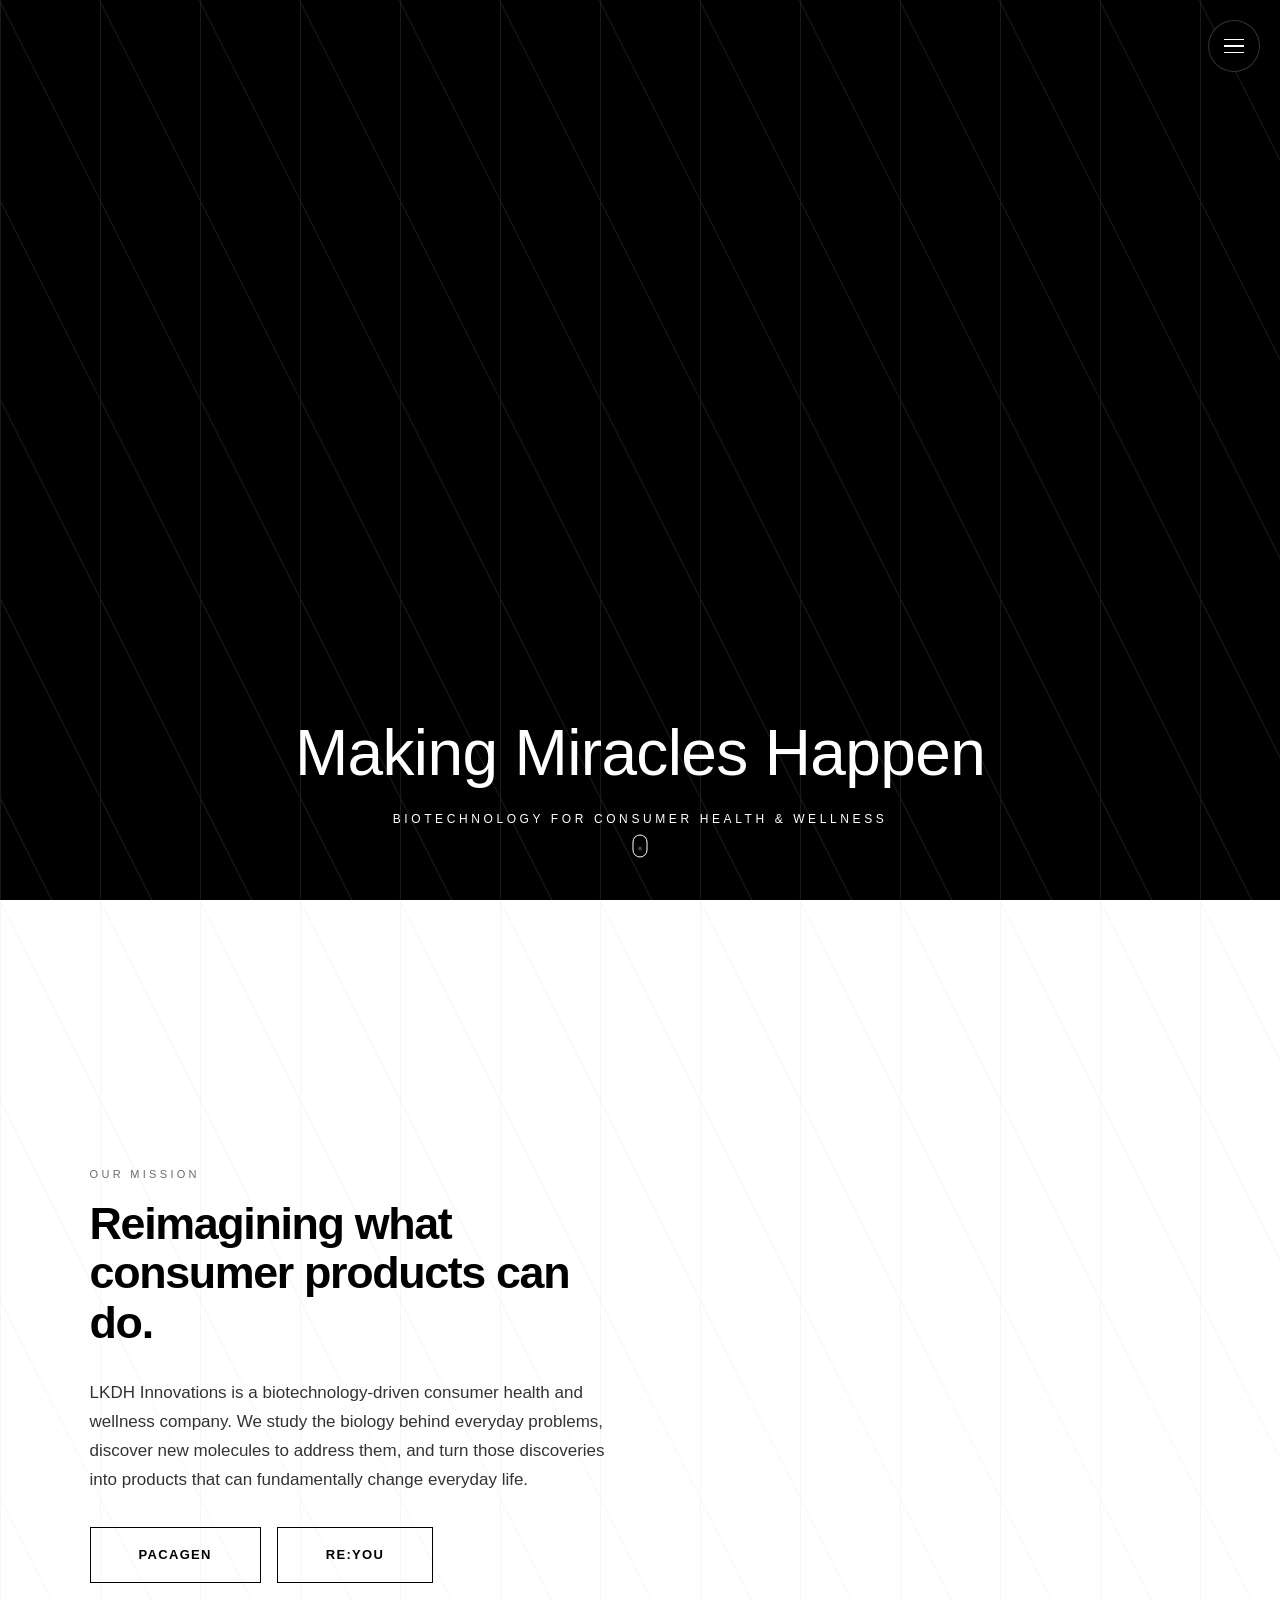
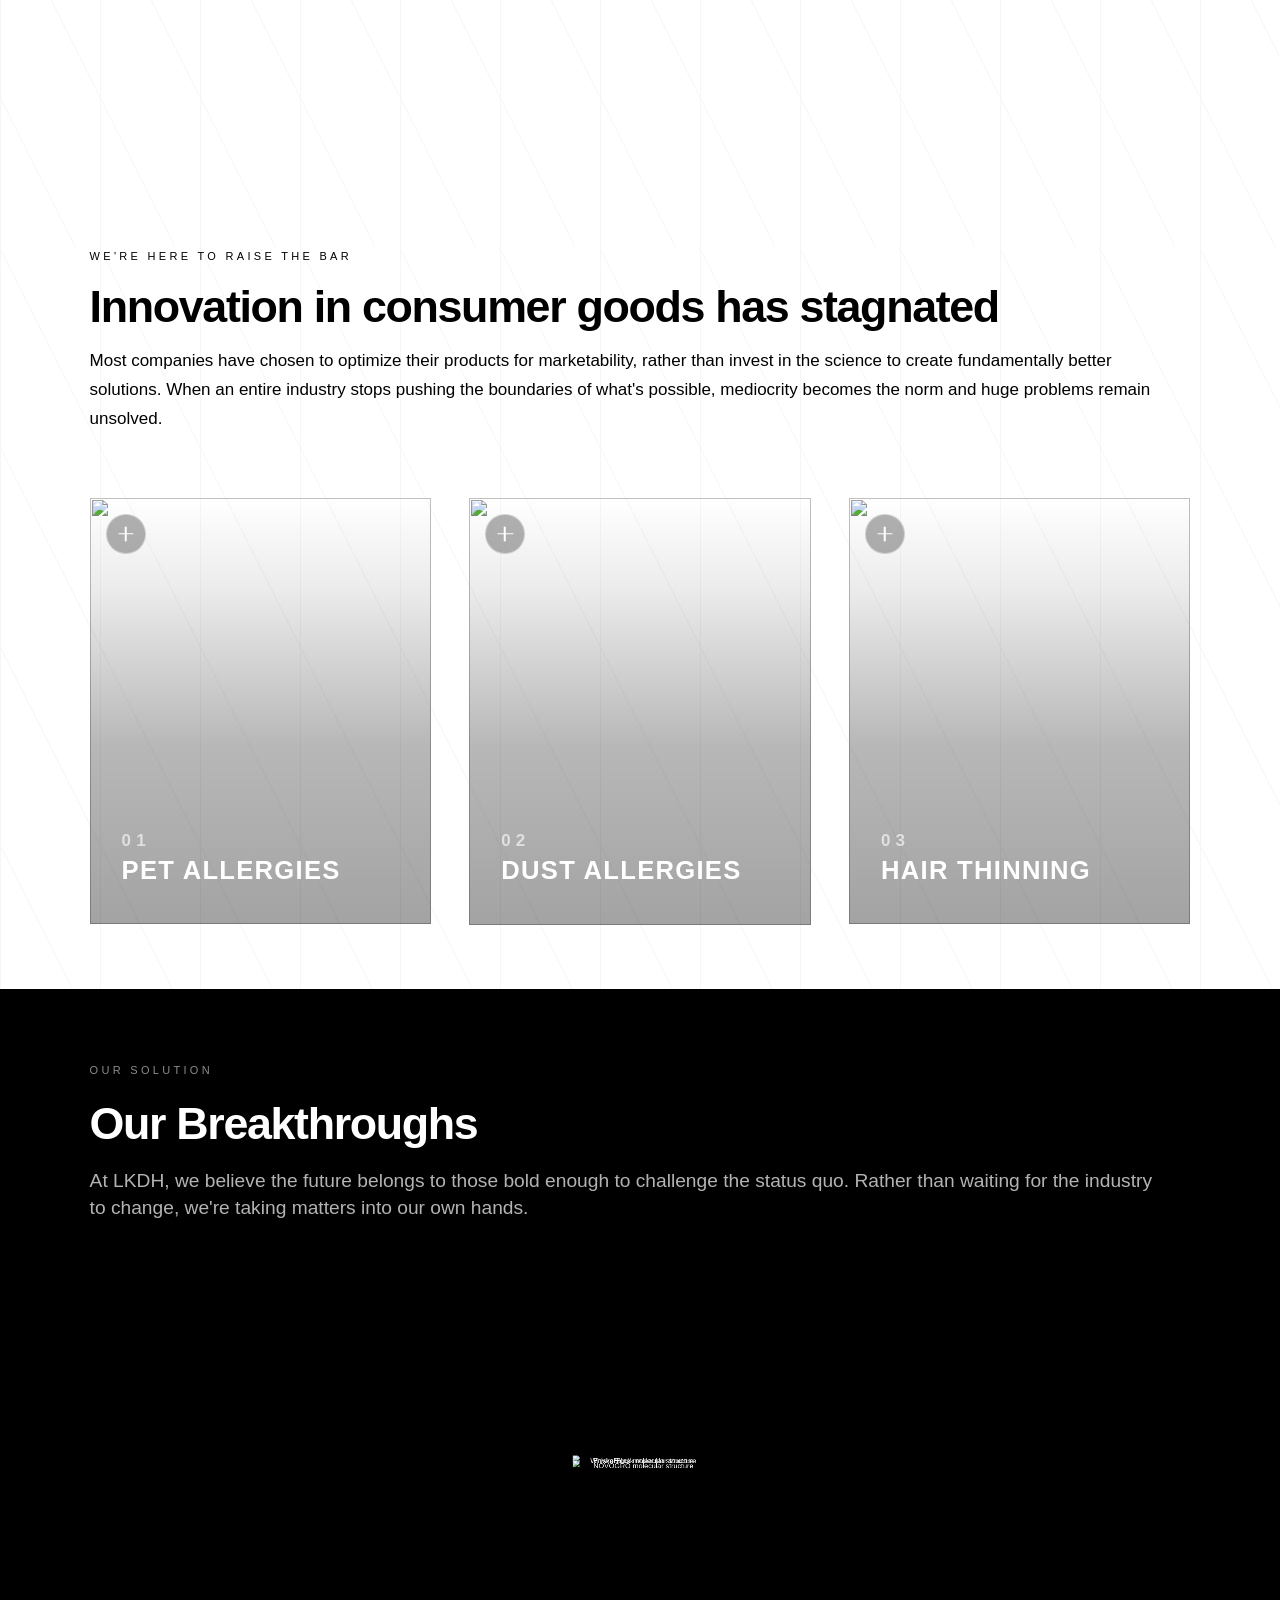
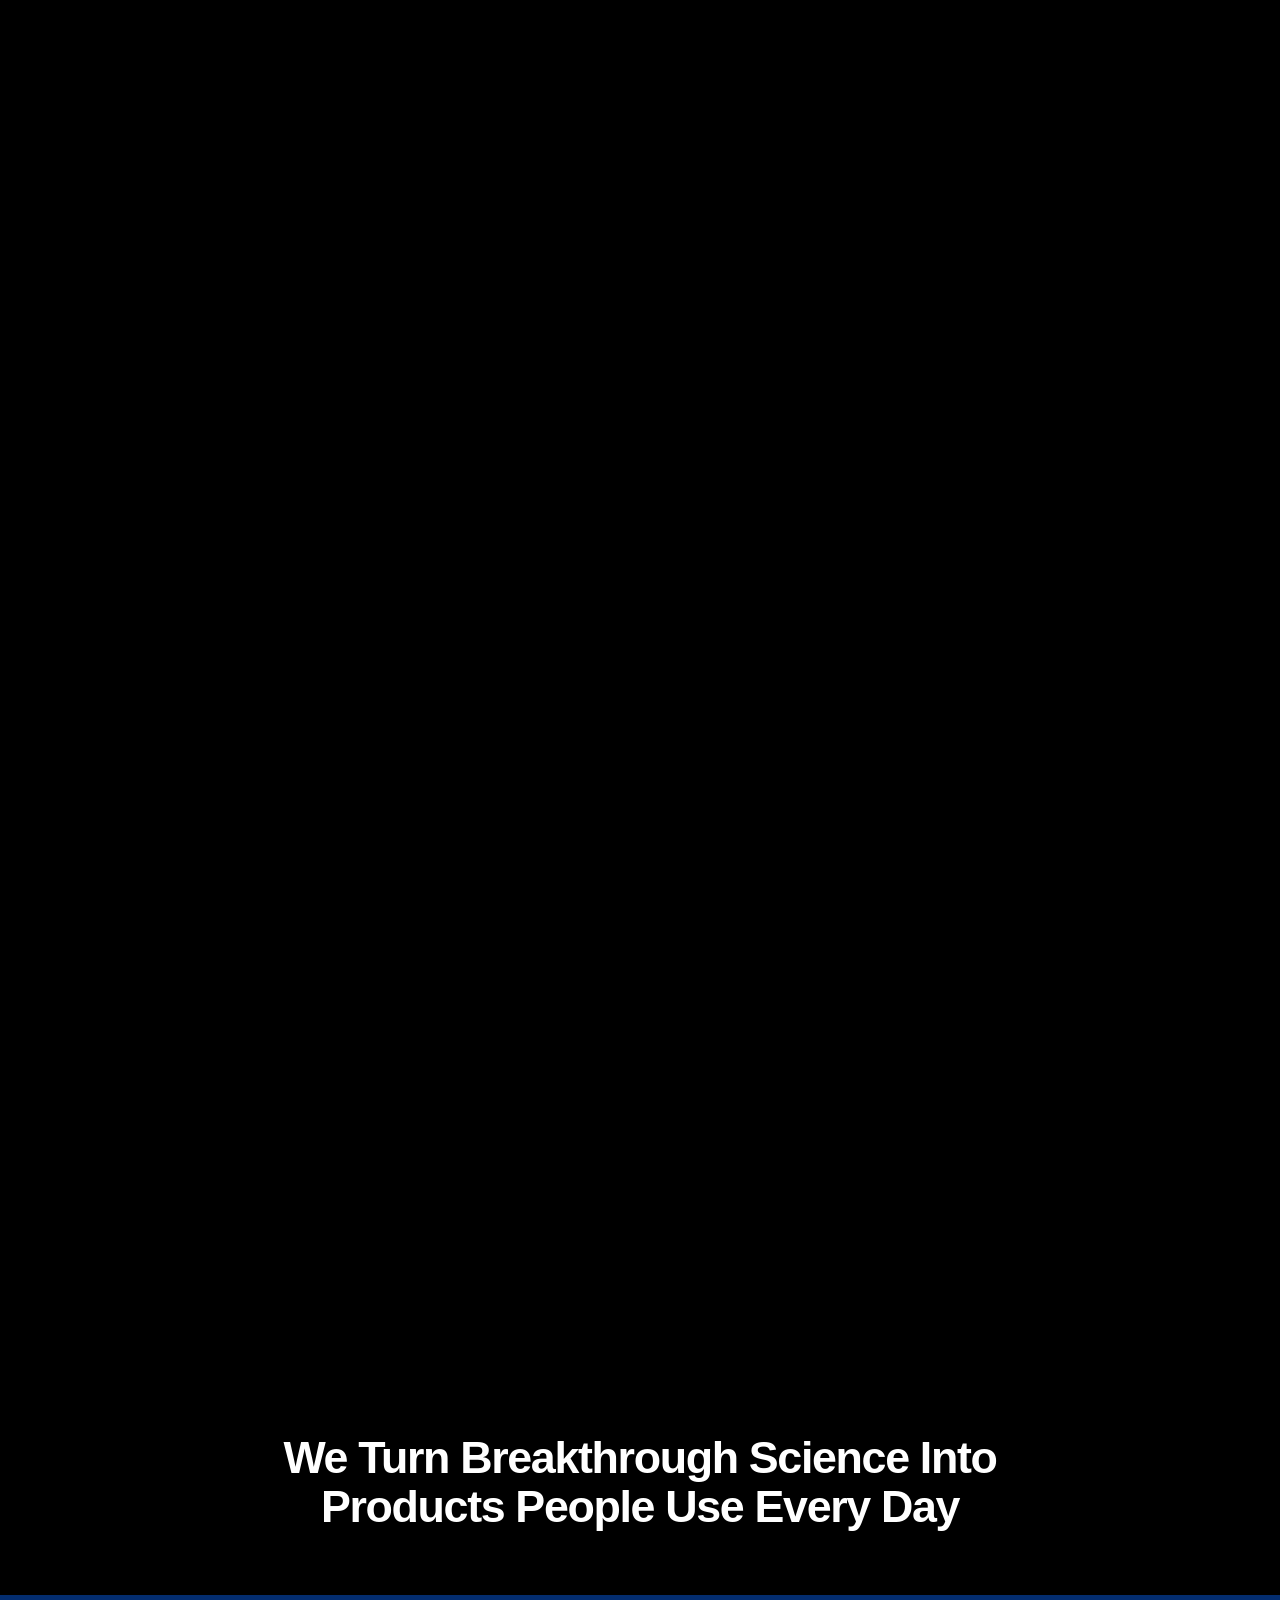
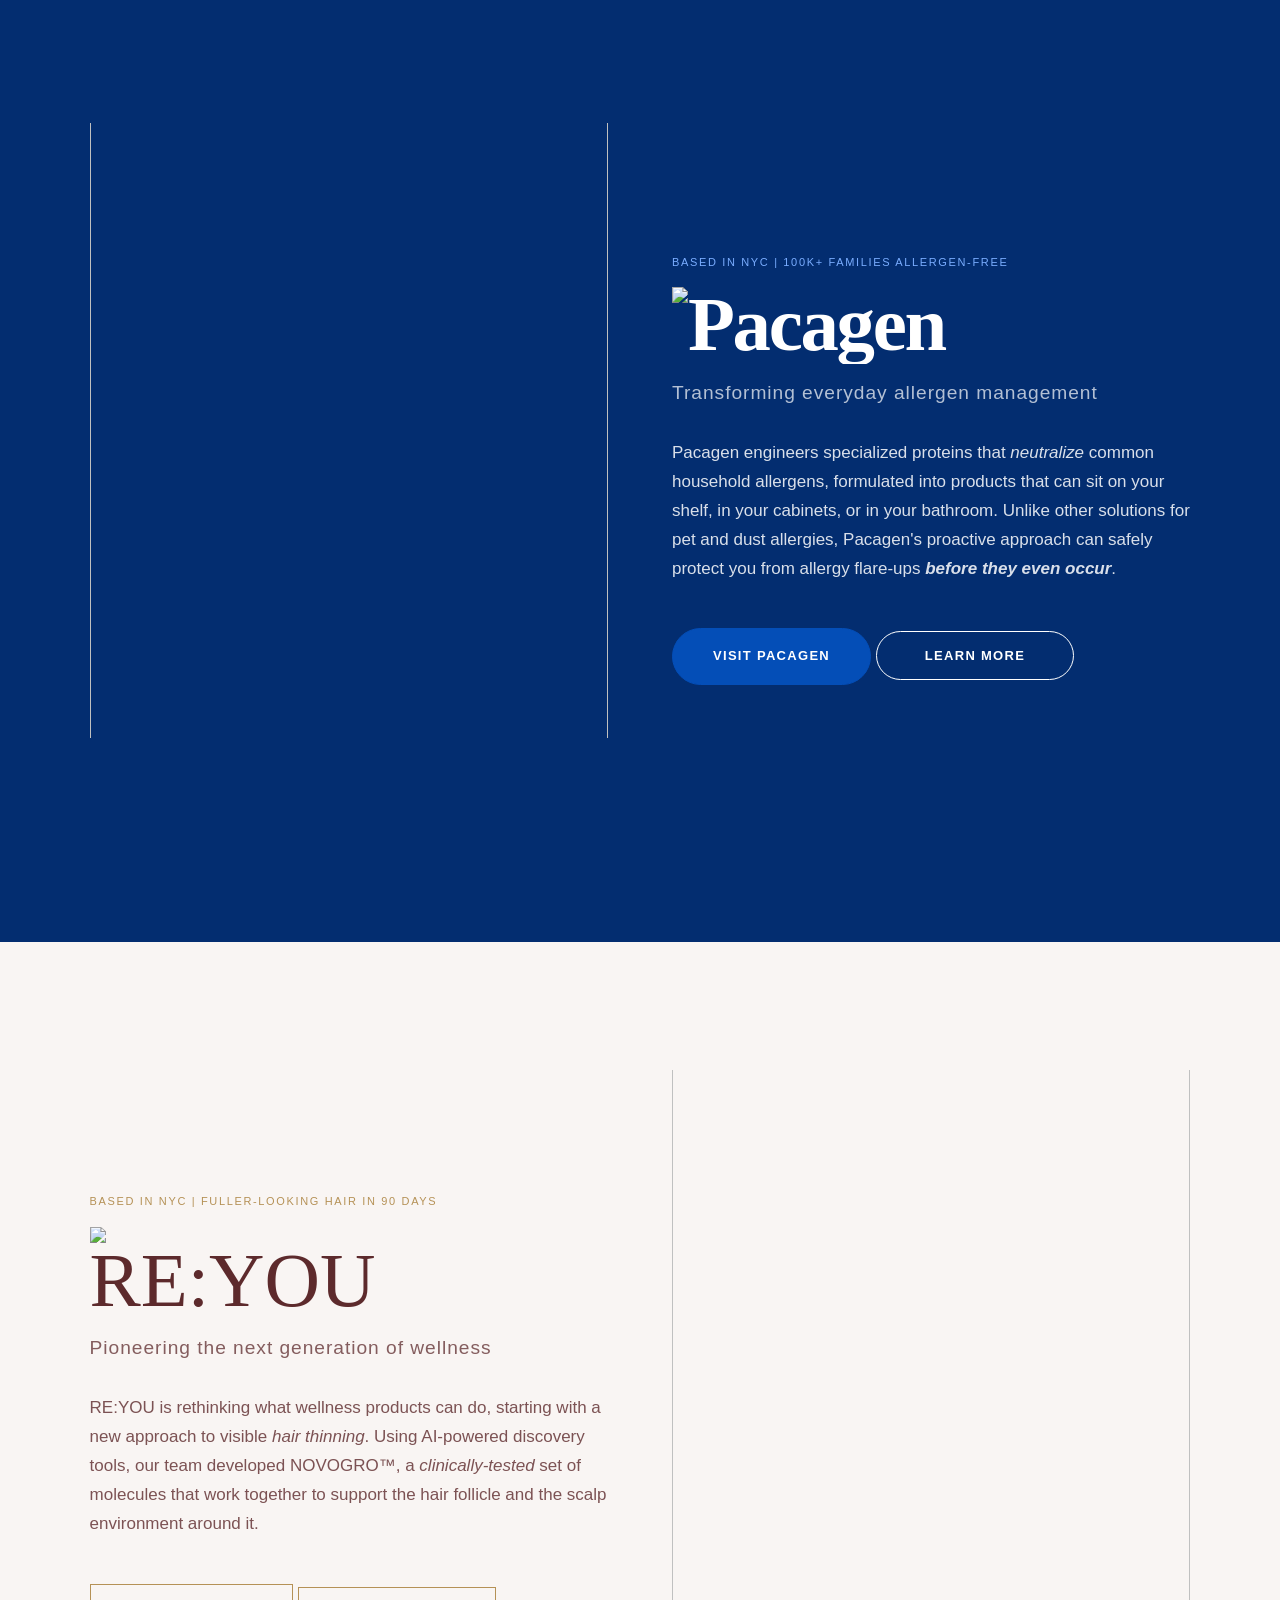
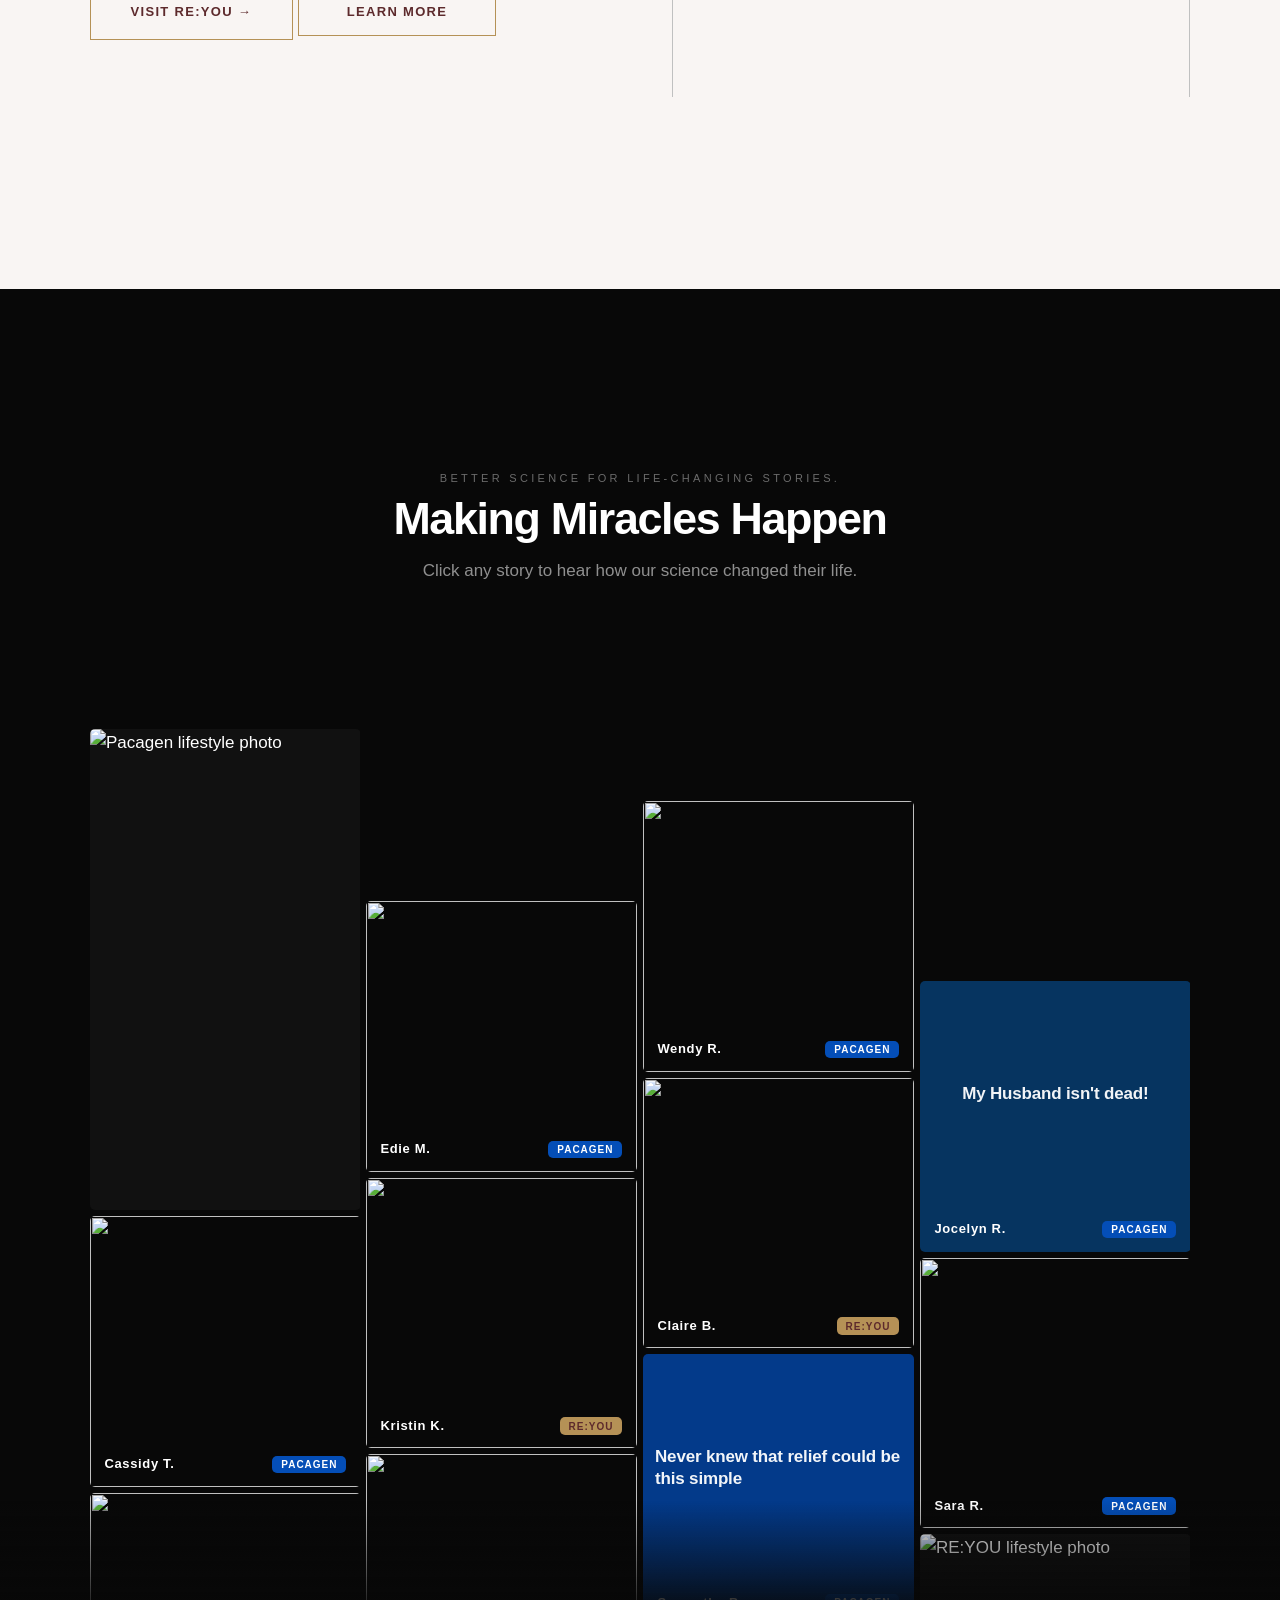
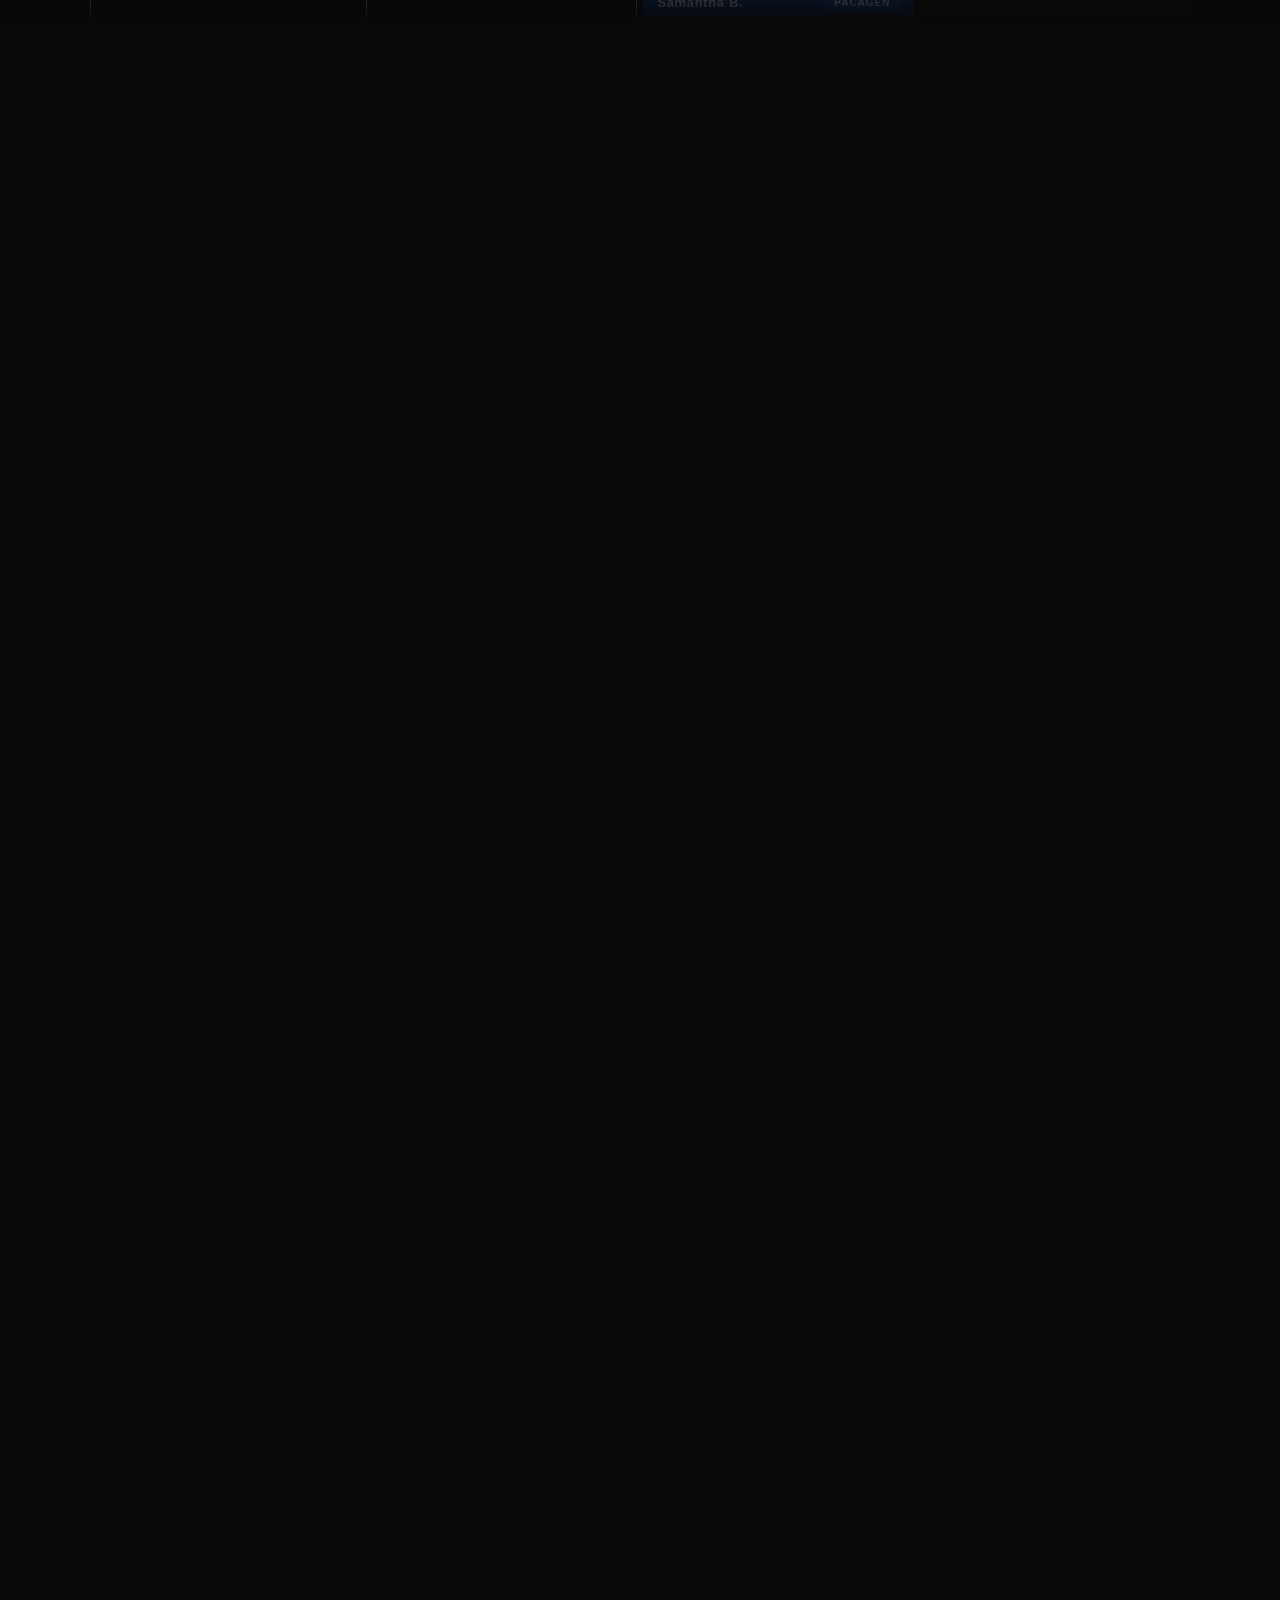
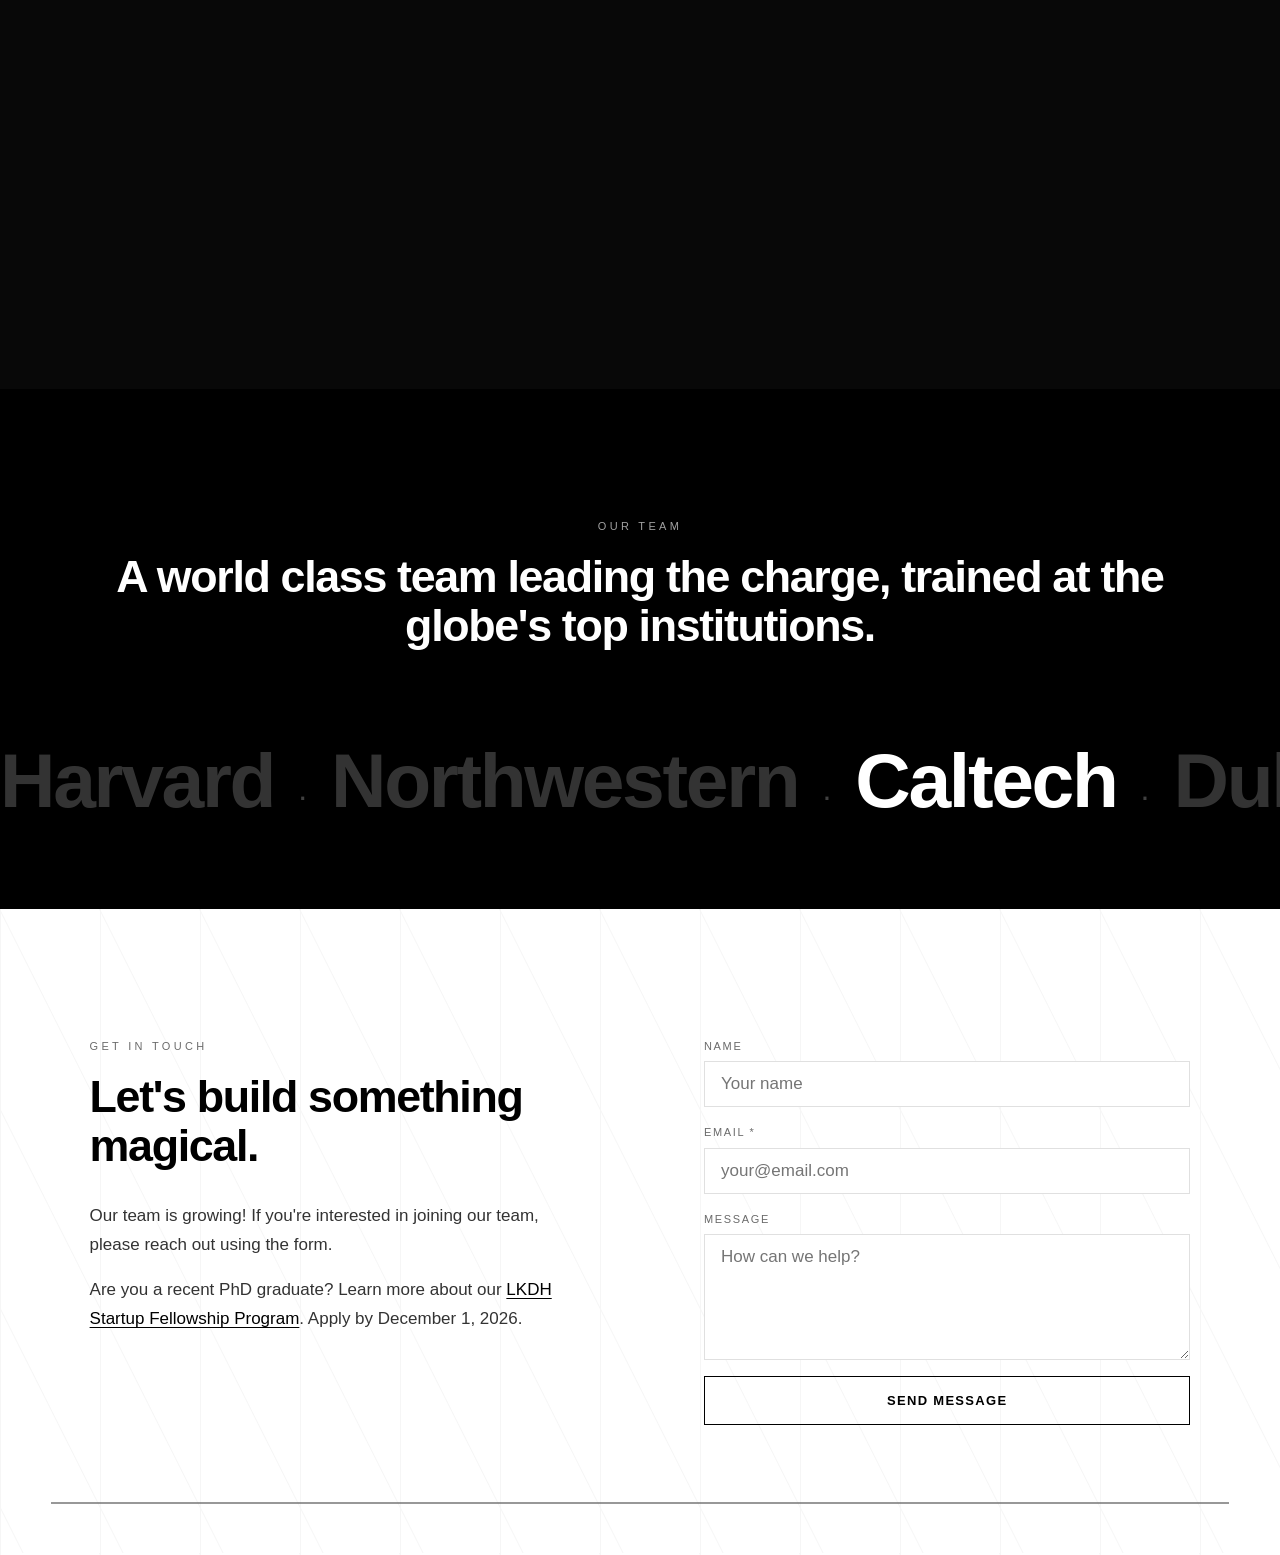
==== index.html @ 093b302f "Update lkdh" ====
<!DOCTYPE html>
<html lang="en">
<head>
  <meta charset="UTF-8">
  <meta name="viewport" content="width=device-width, initial-scale=1.0">

  <title>LKDH Innovations — Biotechnology for Consumer Health &amp; Wellness</title>
  <meta name="description" content="LKDH Innovations is a biotechnology innovation company developing the next generation of consumer health and wellness through patent-protected technologies and category-defining brands.">
  <meta name="robots" content="index, follow">
  <link rel="canonical" href="https://lkdhinnovations.com/">

  <!-- Open Graph -->
  <meta property="og:type"        content="website">
  <meta property="og:title"       content="LKDH Innovations — Biotechnology for Consumer Health &amp; Wellness">
  <meta property="og:description" content="We discover and engineer novel, patent-protected technologies, then bring them to market through category-defining brands like Pacagen and RE:YOU.">
  <meta property="og:url"         content="https://lkdhinnovations.com/">
  <meta property="og:image"       content="https://lkdhinnovations.com/assets/images/og-default.jpg">
  <meta property="og:image:width" content="1200">
  <meta property="og:image:height" content="630">
  <meta property="og:site_name"   content="LKDH Innovations">

  <!-- Twitter / X -->
  <meta name="twitter:card"        content="summary_large_image">
  <meta name="twitter:title"       content="LKDH Innovations — Biotechnology for Consumer Health &amp; Wellness">
  <meta name="twitter:description" content="We discover and engineer novel, patent-protected technologies, then bring them to market through category-defining brands.">
  <meta name="twitter:image"       content="https://lkdhinnovations.com/assets/images/og-default.jpg">

  <meta name="theme-color" content="#000000">

  <!-- Favicons -->
  <link rel="icon"             type="image/svg+xml" href="/assets/images/logo/favicon.svg">
  <link rel="shortcut icon"    href="/assets/images/logo/favicon.svg">
  <link rel="apple-touch-icon" href="/assets/images/logo/favicon.svg">

  <!-- Structured data -->
  <script type="application/ld+json">
  {
    "@context": "https://schema.org",
    "@type": "Organization",
    "name": "LKDH Innovations",
    "url": "https://lkdhinnovations.com",
    "description": "LKDH Innovations is a biotechnology innovation company developing the next generation of consumer health and wellness through novel, patent-protected technologies.",
    "brand": [
      { "@type": "Brand", "name": "Pacagen", "url": "https://pacagen.com" },
      { "@type": "Brand", "name": "RE:YOU",  "url": "https://getreyou.com" }
    ],
    "sameAs": [
      "https://www.linkedin.com/company/lkdhinnovations",
      "https://substack.com/@lkdh"
    ]
  }
  </script>

  <link rel="stylesheet" href="/assets/css/style.css">
  <script src="https://cdn.tailwindcss.com"></script>

  <script defer src="/assets/js/nav.js"></script>
  <script defer src="/assets/js/stories.js"></script>
  <script defer src="/assets/js/animations.js"></script>
  <script defer src="/assets/js/main.js"></script>
</head>

<body>

  <!-- ═══════════════════════════════════════════════════════
       NAVIGATION
       ═══════════════════════════════════════════════════════ -->
  <header class="site-header" role="banner">
    <button class="nav-menu-toggle" aria-label="Open menu" aria-expanded="false" aria-controls="mobile-drawer">
      <span class="toggle-bar" aria-hidden="true"></span>
      <span class="toggle-bar" aria-hidden="true"></span>
      <span class="toggle-bar" aria-hidden="true"></span>
    </button>
  </header>

  <!-- Mobile drawer -->
  <div id="mobile-drawer" class="mobile-drawer" role="dialog" aria-label="Site navigation" aria-modal="true">
  </div>

  <!-- Info drawer — technology details for Pacagen / RE:YOU -->
  <div id="info-drawer" class="mobile-drawer" role="dialog" aria-label="Technology details" aria-modal="true">
    <div class="drawer-panel info-drawer-panel">
      <button class="btn-close info-drawer-close" aria-label="Close">
        <span class="toggle-bar" aria-hidden="true"></span>
        <span class="toggle-bar" aria-hidden="true"></span>
      </button>
      <div class="info-drawer-content"></div>
    </div>
  </div>

  <main id="main-content">

    <!-- ═══════════════════════════════════════════════════════
         HERO
         ═══════════════════════════════════════════════════════ -->
    <section class="site-hero" aria-label="LKDH Innovations">
      <canvas id="glass-canvas"></canvas>
      <div class="hero-content">
        <h1 class="hero-title">Making Miracles Happen</h1>
        <p class="hero-sub">Biotechnology for consumer health &amp; wellness</p>
      </div>
      <div class="hero-scroll-cue" aria-hidden="true">
        <svg width="16" height="24" viewBox="0 0 16 24" fill="none" stroke="currentColor" stroke-width="1">
          <rect x="1" y="1" width="14" height="22" rx="7"/>
          <circle cx="8" cy="7" r="2" fill="currentColor" stroke="none">
            <animate attributeName="cy" values="7;15;7" dur="2s" repeatCount="indefinite"/>
            <animate attributeName="opacity" values="1;0.2;1" dur="2s" repeatCount="indefinite"/>
          </circle>
        </svg>
      </div>
    </section>

    <!-- ═══════════════════════════════════════════════════════
         DROPLETS SCROLL SECTION (variant) — ARCHIVED
         ═══════════════════════════════════════════════════════ -->
    <!--
    <section class="droplets-section" id="droplets-intro" aria-label="Our mission">

      <div class="droplets-video-wrap">
        <video class="droplets-video" src="/assets/images/droplets-horizontal.mov"
               autoplay loop muted playsinline aria-hidden="true"></video>
      </div>
      <div class="droplets-overlay" aria-hidden="true"></div>

      <div class="droplets-content">
        <h2 class="droplets-headline">Reimagining what consumer products can do.</h2>
        <p class="droplets-body">LKDH Innovations is a biotechnology-driven consumer health and wellness company. We study the biology behind everyday problems, discover new molecules to address them, and turn those discoveries into products that can fundamentally change everyday life.</p>
        <p class="droplets-tagline">We're here to raise the bar.</p>
      </div>

      <div class="droplets-orgglass-wrap" aria-hidden="true">
        <img class="droplets-orgglass-img" src="/assets/images/orbglass.png" alt="">
        <div class="droplets-orgglass-overlay"></div>
        <div class="droplets-orgglass-content">
          <img class="droplets-orgglass-logo" src="/assets/images/LKDH_horizontal.svg" alt="LKDH Innovations">
          <h2 class="droplets-orgglass-heading">Innovation in consumer goods has stagnated</h2>
          <p class="droplets-orgglass-body">Most companies have chosen to optimize their products for marketability, rather than invest in the science to create fundamentally better solutions. When an entire industry stops pushing the boundaries of what's possible, mediocrity becomes the norm and huge problems remain unsolved.</p>
          <div class="droplets-scroll-cue" aria-hidden="true">
            <svg width="16" height="24" viewBox="0 0 16 24" fill="none" stroke="currentColor" stroke-width="1">
              <rect x="1" y="1" width="14" height="22" rx="7"/>
              <circle cx="8" cy="7" r="2" fill="currentColor" stroke="none">
                <animate attributeName="cy" values="7;15;7" dur="2s" repeatCount="indefinite"/>
                <animate attributeName="opacity" values="1;0.2;1" dur="2s" repeatCount="indefinite"/>
              </circle>
            </svg>
          </div>
        </div>
      </div>

    </section>
    -->

    <!-- ═══════════════════════════════════════════════════════
         ABOUT / MISSION
         ═══════════════════════════════════════════════════════ -->
    <section class="about-section" id="about" aria-labelledby="about-heading">
      <div class="about-inner reveal-group">

        <div class="about-content">
          <span class="about-kicker">Our Mission</span>
          <h2 class="about-headline" id="about-heading">
            Reimagining what consumer products can do.
          </h2>
          <p class="about-body">
            LKDH Innovations is a biotechnology-driven consumer health and wellness company. We study the biology behind everyday problems, discover new molecules to address them, and turn those discoveries into products that can fundamentally change everyday life.
          </p>
          <div class="about-brands">
            <a href="#pacagen" class="btn-LKDH">Pacagen</a>
            <a href="#reyou"   class="btn-LKDH">RE:YOU</a>
          </div>
        </div>

        <div class="visual" aria-hidden="true">
          <video src="/assets/images/intro.mp4" class="visual-img" autoplay loop muted playsinline></video>
        </div>

      </div>
    </section>

    <!-- ═══════════════════════════════════════════════════════
         RAISE THE BAR SECTION
         ═══════════════════════════════════════════════════════ -->
    <section class="raise-bar-section" id="raise-bar" aria-labelledby="raise-bar-heading">
      <div class="raise-bar-inner">
        <div class="raise-bar-header">
          <span class="raise-bar-eyebrow">We're here to raise the bar</span>
          <h2 class="raise-bar-title" id="raise-bar-heading">Innovation in consumer goods has stagnated</h2>
          <p class="raise-bar-body">Most companies have chosen to optimize their products for marketability, rather than invest in the science to create fundamentally better solutions. When an entire industry stops pushing the boundaries of what's possible, mediocrity becomes the norm and huge problems remain unsolved.</p>
        </div>
        <div class="raise-bar-cards" aria-label="The problems our products address">
          <div class="raise-bar-card raise-bar-card--image">
            <img class="raise-bar-card-img" src="https://cdn.shopify.com/s/files/1/0814/8369/4394/files/Homepage_circle.png?v=1763164410&width=800&crop=center" alt="" loading="lazy">
            <button class="raise-bar-card-toggle" type="button" aria-expanded="false" aria-label="Show more about pet allergies">+</button>
            <span class="raise-bar-card-num">01</span>
            <h3 class="raise-bar-card-title">Pet Allergies</h3>
            <p class="raise-bar-card-body">Over 1.5 BILLION people worldwide are allergic to cats or dogs. For millions of pet lovers, that means being forced to make compromises around the animals they love.</p>
          </div>
          <div class="raise-bar-card raise-bar-card--image">
            <img class="raise-bar-card-img" src="https://cdn.shopify.com/s/files/1/0814/8369/4394/files/dust_spray_pollen.png?v=1774469725" alt="" loading="lazy">
            <button class="raise-bar-card-toggle" type="button" aria-expanded="false" aria-label="Show more about dust allergies">+</button>
            <span class="raise-bar-card-num">02</span>
            <h3 class="raise-bar-card-title">Dust Allergies</h3>
            <p class="raise-bar-card-body">Dust mites are found in over 85% of U.S. homes, with a single mattress containing upwards of 10 million dust mites. For the hundreds of millions affected worldwide, the trigger can be nearly impossible to escape.</p>
          </div>
          <div class="raise-bar-card raise-bar-card--image">
            <img class="raise-bar-card-img" src="https://cdn.shopify.com/s/files/1/0807/8262/2943/files/FAQ_image.png?v=1782871064" alt="" loading="lazy">
            <button class="raise-bar-card-toggle" type="button" aria-expanded="false" aria-label="Show more about hair thinning">+</button>
            <span class="raise-bar-card-num">03</span>
            <h3 class="raise-bar-card-title">Hair Thinning</h3>
            <p class="raise-bar-card-body">Up to 85% of men and 50% of women experience pattern hair loss in their lifetime. Despite its enormous scale, truly effective solutions remain remarkably limited.</p>
          </div>
        </div>
      </div>
    </section>
    <!-- ═══════════════════════════════════════════════════════
         BREAKTHROUGH SOLUTIONS SECTION
         ═══════════════════════════════════════════════════════ -->
    <section class="solutions-section" id="solutions" aria-labelledby="solutions-heading">
      <div class="solutions-sticky">
        <div class="solutions-inner">
          <div class="solutions-header">
            <span class="solutions-eyebrow">Our Solution</span>
            <h2 class="solutions-title" id="solutions-heading">Our Breakthroughs</h2>
            <p class="solutions-body">At LKDH, we believe the future belongs to those bold enough to challenge the status quo. Rather than waiting for the industry to change, we're taking matters into our own hands.</p>
          </div>
          <div class="solutions-stage" aria-label="Our breakthrough innovations">
            <article class="solution-product solution-product--wb">
              <img class="solution-product-image" src="/assets/images/logo/WB.png" alt="WhiskerBlock molecular structure" loading="lazy">
              <h3 class="solution-product-title">WhiskerBlock™</h3>
              <p class="solution-product-body"><strong>Neutralizes up to 98% of cat and dog allergens</strong>. Protects you against the itchy eyes and sneezing that come with pet ownership.</p>
            </article>
            <article class="solution-product solution-product--eb">
              <img class="solution-product-image" src="/assets/images/logo/EB.png" alt="EnviroBlock molecular structure" loading="lazy">
              <h3 class="solution-product-title">EnviroBlock™</h3>
              <p class="solution-product-body"><strong>Targets dust mite allergens</strong>, protecting your epithelial skin barrier while diminishing your body's inflammatory responses.</p>
            </article>
            <article class="solution-product solution-product--nv">
              <img class="solution-product-image" src="/assets/images/logo/NV.png" alt="NOVOGRO molecular structure" loading="lazy">
              <h3 class="solution-product-title">NOVOGRO™</h3>
              <p class="solution-product-body"><strong>Improves</strong> hair density and reduces shedding by supporting the follicle and scalp environment.</p>
            </article>
          </div>
        </div>
      </div>
    </section>

    <!-- ═══════════════════════════════════════════════════════
         OUR BRANDS INTRO SECTION
         ═══════════════════════════════════════════════════════-->
    <section class="brands-intro-section" id="brands" aria-labelledby="brands-intro-heading">
      <div class="brands-intro-inner">
        <h2 class="brands-intro-title" id="brands-intro-heading">We Turn Breakthrough Science Into Products People Use Every Day</h2>
      </div>
    </section>

    <!-- ═══════════════════════════════════════════════════════
         PACAGEN BRAND SECTION
         ═══════════════════════════════════════════════════════ -->
    <section class="brand-section pacagen-section" id="pacagen" aria-labelledby="pacagen-heading">
      <div class="brand-inner brand-inner--reverse reveal-group">

        <div class="brand-content">
          <span class="brand-kicker">Based in NYC | 100K+ families allergen-free</span>
          <img class="brand-headline pacagen-wordmark" id="pacagen-heading"
               src="https://cdn.shopify.com/s/files/1/0814/8369/4394/files/Pacagen_fullmark_white.svg?v=1758745108"
               alt="Pacagen">
          <p class="brand-tagline">Transforming everyday allergen management</p>
          <p class="brand-body">
            Pacagen engineers specialized proteins that <i>neutralize</i> common household allergens, formulated into products that can sit on your shelf, in your cabinets, or in your bathroom.

              Unlike other solutions for pet and dust allergies, Pacagen's proactive approach can safely protect you from allergy flare-ups <b><i>before they even occur</i></b>.
          </p>
          <a href="https://pacagen.com" class="brand-cta" target="_blank" rel="noopener noreferrer">
            Visit Pacagen
          </a>
          <button class="btn-LKDH learn-more-btn" data-panel="pacagen" type="button">
            Learn More
          </button>
        </div>

        <div class="visual" aria-hidden="true">
          <img src="/assets/images/PACAGEN PRODUCT PHOTO 2MB.png"
               alt="" class="visual-img" draggable="false" loading="lazy">
        </div>

      </div>
    </section>

    <!-- ═══════════════════════════════════════════════════════
         RE:YOU BRAND SECTION
         ═══════════════════════════════════════════════════════ -->
    <section class="brand-section reyou-section" id="reyou" aria-labelledby="reyou-heading">
      <div class="brand-inner reveal-group">

        <div class="brand-content">
          <span class="brand-kicker">Based in NYC | Fuller-looking hair in 90 days</span>
          <img class="brand-headline reyou-wordmark" id="reyou-heading"
               src="https://cdn.shopify.com/oxygen-v2/54697/132758/272077/4587220/assets/reyou_logo_maroon-rXqh4qkR.svg"
               alt="RE:YOU">
          <p class="brand-tagline">Pioneering the next generation of wellness</p>
          <p class="brand-body">
            RE:YOU is rethinking what wellness products can do, starting with a new approach to visible <i>hair thinning</i>.
            Using AI-powered discovery tools, our team developed NOVOGRO™, a <i>clinically-tested</i> set of molecules that work together to support the hair follicle and the scalp environment around it.
          </p>
          <a href="https://getreyou.com" class="brand-cta" target="_blank" rel="noopener noreferrer">
            Visit RE:YOU →
          </a>
          <button class="btn-LKDH learn-more-btn" data-panel="reyou" type="button">
            Learn More
          </button>
        </div>

        <div class="visual" aria-hidden="true">
          <img src="/assets/images/REYOU PRODUCT PHOTO 2MB.png"
               alt="" class="visual-img" draggable="false" loading="lazy">
        </div>

      </div>
    </section>

    <!-- ═══════════════════════════════════════════════════════
         STORIES — MAKING MIRACLES HAPPEN
         ═══════════════════════════════════════════════════════ -->
    <section class="stories-section" id="stories" aria-labelledby="stories-heading">

      <div class="stories-header reveal">
        <span class="stories-kicker">Better science for life-changing stories.</span>
        <h2 class="stories-heading" id="stories-heading">Making Miracles Happen</h2>
        <p class="stories-subhead">Click any story to hear how our science changed their life.</p>
      </div>

      <div class="stories-sticky">

      <div class="stories-columns">

        <!-- Column A — up, fast -->
        <div class="stories-track stories-track--a" aria-hidden="true">
          <div class="stories-track-inner"></div>
        </div>

        <!-- Column B — down -->
        <div class="stories-track stories-track--b" aria-hidden="true">
          <div class="stories-track-inner"></div>
        </div>

        <!-- Column C — up, slow -->
        <div class="stories-track stories-track--c" aria-hidden="true">
          <div class="stories-track-inner"></div>
        </div>

        <!-- Column D — down, fast -->
        <div class="stories-track stories-track--d" aria-hidden="true">
          <div class="stories-track-inner"></div>
        </div>

      </div><!-- /.stories-columns -->

      </div><!-- /.stories-sticky -->

    </section>

    <!-- Story modal -->
    <div id="story-modal" class="story-modal" role="dialog" aria-modal="true" aria-labelledby="modal-name" hidden>
      <div class="story-modal-backdrop"></div>
      <div class="story-modal-panel">
        <button class="btn-close story-modal-close" aria-label="Close story">
          <span class="toggle-bar" aria-hidden="true"></span>
          <span class="toggle-bar" aria-hidden="true"></span>
        </button>
        <img id="modal-photo" class="story-modal-photo" src="" alt="" hidden>
        <div class="story-modal-body">
          <span class="story-modal-product-badge" id="modal-badge"></span>
          <h3 class="story-modal-name" id="modal-name"></h3>
          <p class="story-modal-location" id="modal-location"></p>
          <blockquote class="story-modal-quote" id="modal-story"></blockquote>
          <a class="story-modal-product" id="modal-product" href="#" target="_blank" rel="noopener noreferrer" hidden>
            <img class="story-modal-product-img" src="" alt="" loading="lazy">
            <span class="story-modal-product-text">
              <span class="story-modal-product-eyebrow">Featured product</span>
              <span class="story-modal-product-name"></span>
              <span class="story-modal-product-tagline"></span>
            </span>
          </a>
        </div>
      </div>
    </div>

    <!-- ═══════════════════════════════════════════════════════
         CONTACT
         ═══════════════════════════════════════════════════════ -->
    <!-- ═══════════════════════════════════════════════════════
         TEAM INSTITUTIONS
         ═══════════════════════════════════════════════════════ -->
    <section class="team-institutions-section" aria-label="Our team's academic background">
      <div class="institutions-inner reveal">
        <span class="institutions-kicker">Our Team</span>
        <h2 class="institutions-headline">A world class team leading the charge, trained at the globe's top institutions.</h2>
      </div>
      <div class="institutions-marquee" aria-hidden="true">
        <div class="institutions-track">
          <span class="institutions-name" data-school="harvard">Harvard</span><span class="institutions-dot">·</span>
          <span class="institutions-name" data-school="northwestern">Northwestern</span><span class="institutions-dot">·</span>
          <span class="institutions-name" data-school="caltech">Caltech</span><span class="institutions-dot">·</span>
          <span class="institutions-name" data-school="duke">Duke</span><span class="institutions-dot">·</span>
          <span class="institutions-name" data-school="purdue">Purdue</span><span class="institutions-dot">·</span>
          <span class="institutions-name" data-school="princeton">Princeton</span><span class="institutions-dot">·</span>
          <span class="institutions-name" data-school="harvard">Harvard</span><span class="institutions-dot">·</span>
          <span class="institutions-name" data-school="northwestern">Northwestern</span><span class="institutions-dot">·</span>
          <span class="institutions-name" data-school="caltech">Caltech</span><span class="institutions-dot">·</span>
          <span class="institutions-name" data-school="duke">Duke</span><span class="institutions-dot">·</span>
          <span class="institutions-name" data-school="purdue">Purdue</span><span class="institutions-dot">·</span>
          <span class="institutions-name" data-school="princeton">Princeton</span><span class="institutions-dot">·</span>
        </div>
      </div>
    </section>

    <section class="contact-section" id="contact" aria-labelledby="contact-heading">
      <div class="contact-inner reveal-group">

        <div class="contact-details">
          <span class="contact-kicker">Get in Touch</span>
          <h2 class="contact-headline" id="contact-heading">
            Let's build something magical.
          </h2>
          <p class="contact-detail">
            Our team is growing! If you're interested in joining our team, please reach out using the form.
          </p>
          <p class="contact-detail">Are you a recent PhD graduate? Learn more about our <a href="/assets/LKDH-Startup-Fellowship-Program-For-PhDs.pdf" target="_blank" rel="noopener noreferrer">LKDH Startup Fellowship Program</a>. Apply by December 1, 2026.</p>
        </div>

        <form class="contact-form" action="#" method="post" novalidate aria-label="Contact form">
          <div class="form-field">
            <label class="form-label" for="contact-name">Name</label>
            <input class="form-input" type="text" id="contact-name" name="name"
                   placeholder="Your name" autocomplete="name">
          </div>
          <div class="form-field">
            <label class="form-label" for="contact-email">Email <span aria-hidden="true">*</span></label>
            <input class="form-input" type="email" id="contact-email" name="email"
                   placeholder="your@email.com" autocomplete="email" required>
          </div>
          <div class="form-field">
            <label class="form-label" for="contact-message">Message</label>
            <textarea class="form-textarea" id="contact-message" name="message"
                      placeholder="How can we help?" rows="5"></textarea>
          </div>
          <button class="btn-LKDH" type="submit">Send Message</button>
        </form>

      </div>
    </section>

  </main>

  <div class="footer-stage">
    <footer class="site-footer" role="contentinfo"></footer>
  </div>
  <script src="/assets/js/footer.js"></script>

  <script src="/assets/js/liquid-metal.js"></script>


</body>
</html>
---- assets/css/style.css ----
/* ============================================================
   style.css — lkdhinnovations.com
   Single global stylesheet
   ============================================================
   STRUCTURE
   1.  CSS Custom Properties (all design tokens)
   2.  Reset & Base
   3.  Typography Scale
   4.  Font Faces (Grift, Canela, TestDieGrotesk, Work Sans, Domine)
   5.  FOUC Prevention
   6.  Navigation
   7.  Hero Section
   8.  About / Mission Section
   9.  Brand Section (shared)
   10. RE:YOU Section
   11. Pacagen Section
   12. Stories Section
   13. Contact / Footer Section
   14. Scroll Animations
   15. Responsive — 768px breakpoint
   16. Responsive — 480px breakpoint
   ============================================================ */

/* ============================================================
   1. CSS CUSTOM PROPERTIES
   ============================================================ */
:root {
  /* — Base palette — */
  --color-black:      #000000;
  --color-white:      #ffffff;
  --color-silver-lt:  #e0e0e0;
  --color-silver:     #c0c0c0;
  --color-silver-dk:  #a0a0a0;
  --color-muted:      #6b6b6b;
  --color-ink:        #333333;
  --color-divider:    var(--color-silver-lt);

  /* — Dark surfaces — */
  --surface-dark:   #080808;
  --surface-raised: #111111;
  --glass-dark:     rgba(18, 18, 22, 0.5);

  /* — Alpha scale (white / black overlays, borders, text) — */
  --white-a06: rgba(255, 255, 255, 0.06);
  --white-a10: rgba(255, 255, 255, 0.1);
  --white-a20: rgba(255, 255, 255, 0.2);
  --white-a40: rgba(255, 255, 255, 0.4);
  --white-a55: rgba(255, 255, 255, 0.55);
  --white-a70: rgba(255, 255, 255, 0.7);
  --white-a85: rgba(255, 255, 255, 0.85);
  --white-a95: rgba(255, 255, 255, 0.95);
  --black-a20: rgba(0, 0, 0, 0.2);
  --black-a30: rgba(0, 0, 0, 0.3);
  --black-a50: rgba(0, 0, 0, 0.5);
  --black-a60: rgba(0, 0, 0, 0.6);
  --black-a70: rgba(0, 0, 0, 0.7);
  --black-a90: rgba(0, 0, 0, 0.9);

  /* — RE:YOU brand — */
  --reyou-maroon:     #5d2a2c;
  --reyou-gold:       #b59156;
  --reyou-ivory:      #f9f5f3;
  --reyou-blush:      #fffbfb;
  --reyou-sand:       #ede0d8;
  --reyou-gold-lt:    #c9a96e;
  --reyou-gold-hi:    #f0d898;
  --reyou-gold-warm:  #e8c97a;
  --reyou-gold-dk:    #a07840;
  --reyou-gold-metal: conic-gradient(
    from var(--btn-angle, 0deg),
    var(--reyou-gold-lt) 0%, var(--reyou-gold-hi) 20%, var(--reyou-gold) 40%,
    var(--reyou-gold-warm) 60%, var(--reyou-gold-dk) 80%, var(--reyou-gold-lt) 100%
  );

  /* — Pacagen brand — */
  --pacagen-navy:   #032d70;
  --pacagen-blue:   #044eb7;
  --pacagen-dark:   #0f294d;
  --pacagen-deep:   #021f50;
  --pacagen-bright: #1a6ef5;
  --pacagen-sky:    #7aadff;
  --pacagen-tint:   #e8f0ff;
  --pacagen-glow:   rgba(4, 78, 183, 0.22);

  /* — Fonts — */
  --font-display:  'Grift', 'Inter', Arial, Helvetica, sans-serif;
  --font-canela:   'Canela', Georgia, serif;
  --font-grotesk:  'TestDieGrotesk', 'Grift', Arial, sans-serif;
  --font-worksans: 'Work Sans', 'Grift', Arial, sans-serif;
  --font-domine:   'Domine', Georgia, serif;

  /* — Font weights — */
  --weight-thin:       100;
  --weight-extralight: 200;
  --weight-light:      300;
  --weight-regular:    400;
  --weight-medium:     500;
  --weight-semibold:   600;
  --weight-bold:       700;
  --weight-extrabold:  800;
  --weight-black:      900;

  /* — Type scale: fluid — */
  --text-display:    clamp(2.5rem, 5vw, 4.5rem);
  --text-section-lg: clamp(3rem, 6vw, 5.5rem);
  --text-section:    clamp(2rem, 3.5vw, 3rem);
  --text-section-sm: clamp(1.5rem, 3vw, 2rem);
  --text-h3:         clamp(1.25rem, 2vw, 1.75rem);
  --text-lead:       clamp(1rem, 1.5vw, 1.25rem);

  /* — Type scale: fixed (sm/base/xl/2xl match Tailwind defaults) — */
  --text-2xl:     1.5rem;
  --text-xl:      1.25rem;
  --text-body:    1.0625rem;
  --text-base:    1rem;
  --text-sm:      0.875rem;
  --text-meta:    0.8125rem;
  --text-eyebrow: 0.75rem;
  --text-label:   0.6875rem;
  --text-xs:      0.625rem;

  /* — Line height scale (same at every breakpoint) — */
  --leading-none:    1;
  --leading-tight:   1.1;
  --leading-snug:    1.3;
  --leading-compact: 1.4;
  --leading-relaxed: 1.6;
  --leading-loose:   1.7;

  /* — Line height roles (step down one on mobile) — */
  --lh-prose:    var(--leading-loose);
  --lh-prose-sm: var(--leading-compact);

  /* — Letter spacing — */
  --tracking-tight:  -0.03em;
  --tracking-snug:   -0.01em;
  --tracking-normal: 0;
  --tracking-slight: 0.05em;
  --tracking-wide:   0.1em;
  --tracking-wider:  0.15em;
  --tracking-widest: 0.3em;

  /* — Spacing — */
  --space-sm:  0.5rem;
  --space-md:  1rem;
  --space-lg:  2rem;
  --space-xl:  4rem;
  --space-2xl: 8rem;

  /* — Layout — */
  --page-x:        7vw;
  --max-width:     1200px;
  --content-width: 800px;
  --nav-height:    68px;
  /* % resolves at the use site, so content caps at 1440px and centres. */
  --section-x:     max(var(--page-x), calc((100% - 1440px) / 2));

  /* — Radius — */
  --radius-sm:   5px;
  --radius-pill: 9999px;

  /* — Z-index layers — */
  --z-info-drawer: 198;
  --z-drawer:      199;
  --z-header:      200;
  --z-modal:       10000;

  /* — Motion — */
  --ease-out:       cubic-bezier(0.16, 1, 0.3, 1);
  --ease-cinematic: cubic-bezier(0.32, 0.72, 0, 1);
  --dur-fast:  0.2s;
  --dur-quick: 0.25s;
  --dur-base:  0.3s;
  --dur-slow:  0.5s;

  /* — Blur levels — */
  --blur-sm: blur(8px) saturate(130%);
  --blur-lg: blur(24px) saturate(150%);

  /* — Dot patterns — */
  --dot-dark:   url("data:image/svg+xml,%3Csvg xmlns='http://www.w3.org/2000/svg' width='100' height='199' viewBox='0 0 100 199'%3E%3Cg fill='%231a1a1a' fill-opacity='1'%3E%3Cpath d='M0 199V0h1v1.99L100 199h-1.12L1 4.22V199H0zM100 2h-.12l-1-2H100v2z'%3E%3C/path%3E%3C/g%3E%3C/svg%3E");
  --dot-white:   url("data:image/svg+xml,%3Csvg xmlns='http://www.w3.org/2000/svg' width='100' height='199' viewBox='0 0 100 199'%3E%3Cg fill='%23f4f4f4' fill-opacity='0.8'%3E%3Cpath d='M0 199V0h1v1.99L100 199h-1.12L1 4.22V199H0zM100 2h-.12l-1-2H100v2z'%3E%3C/path%3E%3C/g%3E%3C/svg%3E");
}

/* ============================================================
   2. RESET & BASE
   ============================================================ */
*,
*::before,
*::after {
  margin: 0;
  padding: 0;
  box-sizing: border-box;
}

html {
  font-size: 16px;
  -webkit-text-size-adjust: 100%;
  scroll-behavior: smooth;
  scroll-padding-top: calc(var(--nav-height) + 1rem);
}

body {
  background-color: var(--color-black);
  color: var(--color-white);
  font-family: var(--font-display);
  font-size: var(--text-body);
  line-height: var(--lh-prose);
  overflow-x: hidden;
}

img,
video {
  max-width: 100%;
  display: block;
}

a {
  color: inherit;
  text-decoration: none;
}

ul {
  list-style: none;
}

button {
  background: none;
  border: none;
  cursor: pointer;
  font-family: inherit;
}

/* ============================================================
   3. TYPOGRAPHY SCALE
   ============================================================ */
h1, h2, h3, h4 {
  font-family: var(--font-display);
  font-weight: var(--weight-bold);
  line-height: var(--leading-tight);
  letter-spacing: var(--tracking-tight);
}

h1 { font-size: var(--text-display); }
h2 { font-size: var(--text-section); }
h3 { font-size: var(--text-h3); }

p {
  font-size: var(--text-body);
  font-weight: var(--weight-light);
  line-height: var(--lh-prose);
}

/* ============================================================
   4. FONT FACES (Grift)
   ============================================================ */
@font-face {
  font-family: 'Grift';
  src: url('/assets/fonts/Grift-Thin.otf') format('opentype');
  font-weight: 100;
  font-style: normal;
  font-display: swap;
}
@font-face {
  font-family: 'Grift';
  src: url('/assets/fonts/Grift-ThinItalic.otf') format('opentype');
  font-weight: 100;
  font-style: italic;
  font-display: swap;
}
@font-face {
  font-family: 'Grift';
  src: url('/assets/fonts/Grift-ExtraLight.otf') format('opentype');
  font-weight: 200;
  font-style: normal;
  font-display: swap;
}
@font-face {
  font-family: 'Grift';
  src: url('/assets/fonts/Grift-ExtraLightItalic.otf') format('opentype');
  font-weight: 200;
  font-style: italic;
  font-display: swap;
}
@font-face {
  font-family: 'Grift';
  src: url('/assets/fonts/Grift-Light.otf') format('opentype');
  font-weight: 300;
  font-style: normal;
  font-display: swap;
}
@font-face {
  font-family: 'Grift';
  src: url('/assets/fonts/Grift-LightItalic.otf') format('opentype');
  font-weight: 300;
  font-style: italic;
  font-display: swap;
}
@font-face {
  font-family: 'Grift';
  src: url('/assets/fonts/Grift-Regular.otf') format('opentype');
  font-weight: 400;
  font-style: normal;
  font-display: swap;
}
@font-face {
  font-family: 'Grift';
  src: url('/assets/fonts/Grift-Italic.otf') format('opentype');
  font-weight: 400;
  font-style: italic;
  font-display: swap;
}
@font-face {
  font-family: 'Grift';
  src: url('/assets/fonts/Grift-Medium.otf') format('opentype');
  font-weight: 500;
  font-style: normal;
  font-display: swap;
}
@font-face {
  font-family: 'Grift';
  src: url('/assets/fonts/Grift-MediumItalic.otf') format('opentype');
  font-weight: 500;
  font-style: italic;
  font-display: swap;
}
@font-face {
  font-family: 'Grift';
  src: url('/assets/fonts/Grift-SemiBold.otf') format('opentype');
  font-weight: 600;
  font-style: normal;
  font-display: swap;
}
@font-face {
  font-family: 'Grift';
  src: url('/assets/fonts/Grift-SemiBoldItalic.otf') format('opentype');
  font-weight: 600;
  font-style: italic;
  font-display: swap;
}
@font-face {
  font-family: 'Grift';
  src: url('/assets/fonts/Grift-Bold.otf') format('opentype');
  font-weight: 700;
  font-style: normal;
  font-display: swap;
}
@font-face {
  font-family: 'Grift';
  src: url('/assets/fonts/Grift-BoldItalic.otf') format('opentype');
  font-weight: 700;
  font-style: italic;
  font-display: swap;
}
@font-face {
  font-family: 'Grift';
  src: url('/assets/fonts/Grift-ExtraBold.otf') format('opentype');
  font-weight: 800;
  font-style: normal;
  font-display: swap;
}
@font-face {
  font-family: 'Grift';
  src: url('/assets/fonts/Grift-ExtraBoldItalic.otf') format('opentype');
  font-weight: 800;
  font-style: italic;
  font-display: swap;
}
@font-face {
  font-family: 'Grift';
  src: url('/assets/fonts/Grift-Black.otf') format('opentype');
  font-weight: 900;
  font-style: normal;
  font-display: swap;
}
@font-face {
  font-family: 'Grift';
  src: url('/assets/fonts/Grift-BlackItalic.otf') format('opentype');
  font-weight: 900;
  font-style: italic;
  font-display: swap;
}

/* ============================================================
   4b. FONT FACES — RE:YOU (Canela + TestDieGrotesk)
   ============================================================ */
@font-face {
  font-family: 'Canela';
  src: url('/assets/fonts/Canela-Light-Trial.otf') format('opentype');
  font-weight: 300;
  font-style: normal;
  font-display: swap;
}

@font-face {
  font-family: 'Canela';
  src: url('/assets/fonts/Canela-LightItalic-Trial.otf') format('opentype');
  font-weight: 300;
  font-style: italic;
  font-display: swap;
}

@font-face {
  font-family: 'Canela';
  src: url('/assets/fonts/Canela-Regular-Trial.otf') format('opentype');
  font-weight: 400;
  font-style: normal;
  font-display: swap;
}

@font-face {
  font-family: 'TestDieGrotesk';
  src: url('/assets/fonts/TestDieGrotesk-A-Light.otf') format('opentype');
  font-weight: 300;
  font-style: normal;
  font-display: swap;
}

@font-face {
  font-family: 'TestDieGrotesk';
  src: url('/assets/fonts/TestDieGrotesk-A-Regular.otf') format('opentype');
  font-weight: 400;
  font-style: normal;
  font-display: swap;
}

@font-face {
  font-family: 'TestDieGrotesk';
  src: url('/assets/fonts/TestDieGrotesk-A-Bold.otf') format('opentype');
  font-weight: 700;
  font-style: normal;
  font-display: swap;
}

/* ============================================================
   4c. FONT FACES — Pacagen (Work Sans + Domine)
   ============================================================ */
@font-face {
  font-family: 'Work Sans';
  src: url('/assets/fonts/WorkSans-subset.woff2') format('woff2');
  font-weight: 400 700;
  font-style: normal;
  font-display: swap;
}

@font-face {
  font-family: 'Work Sans';
  src: url('/assets/fonts/WorkSans-italics-subset.woff2') format('woff2');
  font-weight: 400 700;
  font-style: italic;
  font-display: swap;
}

@font-face {
  font-family: 'Work Sans';
  src: url('/assets/fonts/WorkSans-Light.woff2') format('woff2');
  font-weight: 300;
  font-style: normal;
  font-display: swap;
}

@font-face {
  font-family: 'Work Sans';
  src: url('/assets/fonts/WorkSans-LightItalic.woff2') format('woff2');
  font-weight: 300;
  font-style: italic;
  font-display: swap;
}

@font-face {
  font-family: 'Domine';
  src: url('/assets/fonts/DomineVariable.woff2') format('woff2');
  font-weight: 400 700;
  font-display: swap;
}

/* ============================================================
   5. FOUC PREVENTION
   ============================================================ */
body.fouc-guard {
  visibility: hidden;
  opacity: 0;
}

/* ============================================================
   6. NAVIGATION — floating circle button
   ============================================================ */
.site-header {
  position: fixed;
  top: 0;
  right: 0;
  z-index: var(--z-header);
  padding: 20px;
  pointer-events: none;
}

.nav-menu-toggle,
.btn-close {
  pointer-events: all;
  width: 52px;
  height: 52px;
  border-radius: 50%;
  box-sizing: border-box;
  background: var(--black-a30);
  backdrop-filter: var(--blur-sm);
  -webkit-backdrop-filter: var(--blur-sm);
  border: 1px solid var(--white-a20);
  display: flex;
  flex-direction: column;
  align-items: center;
  justify-content: center;
  gap: 5px;
  cursor: pointer;
  position: relative;
  overflow: hidden;
  transition: border-color var(--dur-base);
}

.nav-menu-toggle:focus-visible,
.btn-close:focus-visible {
  outline: 2px solid var(--white-a55);
  outline-offset: 3px;
}

/* Clip-circle hover fill — grows from cursor position */
.nav-menu-toggle::after,
.btn-close::after {
  content: '';
  position: absolute;
  inset: 0;
  border-radius: 50%;
  background: var(--color-black);
  clip-path: circle(0% at var(--mx, 50%) var(--my, 50%));
  transition: clip-path var(--dur-slow) var(--ease-out);
  pointer-events: none;
}

.nav-menu-toggle:hover::after,
.btn-close:hover::after {
  clip-path: circle(150% at var(--mx, 50%) var(--my, 50%));
}

.toggle-bar {
  display: block;
  width: 20px;
  height: 1.5px;
  background: var(--color-white);
  flex-shrink: 0;
  transition: transform 0.35s var(--ease-out), opacity var(--dur-quick);
  position: relative;
  z-index: 1;
}

/* Hamburger → × when drawer open */
.nav-menu-toggle.is-open .toggle-bar:nth-child(1) { transform: translateY(6.5px) rotate(45deg); }
.nav-menu-toggle.is-open .toggle-bar:nth-child(2) { opacity: 0; transform: scaleX(0); }
.nav-menu-toggle.is-open .toggle-bar:nth-child(3) { transform: translateY(-6.5px) rotate(-45deg); }

/* Standalone close button — same × geometry as the open nav toggle, ~70% size */
.btn-close {
  width: 36px;
  height: 36px;
}
.btn-close .toggle-bar {
  position: absolute;
  top: 50%;
  left: 50%;
  width: 14px;
}
.btn-close .toggle-bar:nth-child(1) { transform: translate(-50%, -50%) rotate(45deg); }
.btn-close .toggle-bar:nth-child(2) { transform: translate(-50%, -50%) rotate(-45deg); }

/* Mobile drawer — dim backdrop */
.mobile-drawer {
  display: none;
  position: fixed;
  inset: 0;
  z-index: var(--z-drawer);
  background: transparent;
  backdrop-filter: var(--blur-sm);
  -webkit-backdrop-filter: var(--blur-sm);
  opacity: 0;
  transition: opacity 0.35s var(--ease-out), background 0.35s var(--ease-out);
}

.mobile-drawer.is-open {
  opacity: 1;
  background: var(--black-a60);
}

/* Sliding panel */
.drawer-panel {
  position: absolute;
  top: 0;
  right: 0;
  bottom: 0;
  width: 50%;
  background: var(--glass-dark);
  backdrop-filter: var(--blur-lg);
  -webkit-backdrop-filter: var(--blur-lg);
  border-left: 1px solid var(--white-a10);
  display: flex;
  flex-direction: column;
  justify-content: center;
  align-items: flex-start;
  gap: var(--space-lg);
  padding: 4rem 3rem;
  transform: translateX(100%);
  transition: transform 0.45s var(--ease-out);
}

.mobile-drawer.is-open .drawer-panel {
  transform: translateX(0);
}

.mobile-drawer .nav-link,
.mobile-drawer .nav-cta {
  font-family: var(--font-display);
  font-size: var(--text-h3);
  font-weight: var(--weight-regular);
  letter-spacing: var(--tracking-wider);
  text-transform: uppercase;
  color: var(--color-silver-dk);
  transition: color var(--dur-fast);
}

.mobile-drawer .nav-link:hover,
.mobile-drawer .nav-cta:hover {
  color: var(--color-white);
}

.drawer-social {
  display: flex;
  gap: var(--space-md);
  margin-top: auto;
  padding-top: var(--space-xl);
}

.drawer-social-icon {
  display: flex;
  align-items: center;
  justify-content: center;
  width: 36px;
  height: 36px;
  border: 1px solid var(--white-a20);
  color: var(--white-a55);
  transition: color var(--dur-fast), border-color var(--dur-fast), background var(--dur-fast);
  flex-shrink: 0;
}

.drawer-social-icon:hover {
  color: var(--color-white);
  border-color: var(--white-a40);
  background: var(--white-a06);
}

.drawer-social-icon svg { display: block; }


/* ============================================================
   7. HERO SECTION
   ============================================================ */
.site-hero {
  position: relative;
  width: 100%;
  height: 100svh;
  overflow: hidden;
  background-color: var(--color-black);
  background-image: var(--dot-dark);
}

#glass-canvas {
  /* Liquid-metal shader focal point, in normalized shader coordinates. */
  --liquid-metal-center-x: -1.2;
  --liquid-metal-center-y: 1;
  position: absolute;
  top: 50%;
  left: 50%;
  transform: translate(-50%, -58%);
  width: clamp(220px, min(30vw, 46svh), 400px);
  height: clamp(220px, min(30vw, 46svh), 400px);
  display: block;
  touch-action: none;
  -webkit-mask-image: url('/assets/images/LKDH_stacked_mask.svg');
  -webkit-mask-size: 100% 100%;
  -webkit-mask-repeat: no-repeat;
  mask-image: url('/assets/images/LKDH_stacked_mask.svg');
  mask-size: 100% 100%;
  mask-repeat: no-repeat;
}

.hero-content {
  position: absolute;
  inset: 0;
  display: flex;
  flex-direction: column;
  align-items: center;
  justify-content: flex-end;
  padding-bottom: 7vh;
  pointer-events: none;
  z-index: 2;
}

.hero-eyebrow {
  font-family: var(--font-display);
  font-size: var(--text-eyebrow);
  letter-spacing: var(--tracking-widest);
  text-transform: uppercase;
  color: var(--color-silver-dk);
  margin-bottom: 0.75rem;
  opacity: 0;
  animation: hero-fade-up 1s 1.2s var(--ease-out) forwards;
}

.hero-title {
  font-family: var(--font-display);
  font-size: var(--text-display);
  font-weight: var(--weight-light);
  letter-spacing: var(--tracking-snug);
  line-height: var(--leading-tight);
  text-align: center;
  color: var(--color-white);
  opacity: 0;
  animation: hero-fade-up 1s 1.4s var(--ease-out) forwards;
}

.hero-title em {
  font-style: italic;
  font-weight: var(--weight-light);
  color: var(--color-silver-lt);
}

.hero-sub {
  margin: 1.25rem 2rem 0.5rem;
  font-family: var(--font-display);
  font-size: var(--text-eyebrow);
  letter-spacing: var(--tracking-widest);
  text-transform: uppercase;
  text-align: center;
  color: var(--color-white);
  opacity: 0;
  animation: hero-fade-up 1s 1.6s var(--ease-out) forwards;
}

.hero-scroll-cue {
  position: absolute;
  bottom: 2rem;
  left: 50%;
  transform: translateX(-50%);
  z-index: 3;
  color: var(--color-white);
  animation: scroll-bounce 2.5s ease-in-out infinite, hero-fade-in 1s 2.2s forwards;
  opacity: 0;
}

@keyframes hero-fade-up {
  from { opacity: 0; transform: translateY(20px); }
  to   { opacity: 1; transform: translateY(0); }
}

@keyframes hero-fade-in {
  from { opacity: 0; }
  to   { opacity: 1; }
}

@keyframes hero-fade-out {
  from { opacity: 1; }
  to   { opacity: 0; }
}

@keyframes scroll-bounce {
  0%, 100% { transform: translateX(-50%) translateY(0); }
  50%       { transform: translateX(-50%) translateY(6px); }
}

/* ============================================================
   8. ABOUT / MISSION SECTION
   ============================================================ */
.about-section {
  background-color: var(--color-white);
  background-image: var(--dot-white);
  color: var(--color-black);
  padding: var(--space-2xl) var(--space-md);
}

.about-inner {
  max-width: var(--content-width);
  margin: 0 auto;
  display: grid;
  grid-template-columns: 1fr 1fr;
  gap: var(--space-xl);
  align-items: center;
}

.about-kicker {
  display: block;
  font-family: var(--font-display);
  font-weight: var(--weight-regular);
  font-size: var(--text-label);
  letter-spacing: var(--tracking-widest);
  text-transform: uppercase;
  color: var(--color-muted);
  margin-bottom: var(--space-md);
}

.about-headline {
  font-family: var(--font-display);
  font-weight: var(--weight-extrabold);
  font-size: var(--text-section);
  line-height: var(--leading-tight);
  letter-spacing: var(--tracking-tight);
  margin-bottom: var(--space-lg);
  color: var(--color-black);
}

.about-body {
  font-size: var(--text-body);
  font-weight: var(--weight-light);
  color: var(--color-ink);
  line-height: var(--lh-prose);
  margin-bottom: var(--space-lg);
}

.about-brands {
  display: flex;
  gap: var(--space-md);
  margin-top: var(--space-lg);
}

.btn-LKDH {
  font-family: var(--font-display);
  font-weight: var(--weight-semibold);
  font-size: var(--text-meta);
  letter-spacing: var(--tracking-wide);
  text-transform: uppercase;
  padding: 1rem 3rem;
  border: 1px solid var(--color-black);
  color: var(--color-black);
  position: relative;
  isolation: isolate;
  overflow: hidden;
  transition: color var(--dur-quick), border-color var(--dur-quick);
}

.btn-LKDH::after {
  content: '';
  position: absolute;
  inset: 0;
  background: var(--color-black);
  clip-path: circle(0% at var(--mx, 50%) var(--my, 50%));
  transition: clip-path var(--dur-slow) var(--ease-out);
  pointer-events: none;
  z-index: -1;
}

.btn-LKDH:hover::after {
  clip-path: circle(150% at var(--mx, 50%) var(--my, 50%));
}

.btn-LKDH:hover {
  color: var(--color-white);
  border-color: var(--color-black);
}

.btn-LKDH--pill {
  border-radius: var(--radius-pill);
}

/* Info drawer — reuses .mobile-drawer backdrop + .drawer-panel slide mechanics */
#info-drawer {
  z-index: var(--z-info-drawer);
}
.info-drawer-panel {
  justify-content: flex-start !important;
  padding-top: 3.5rem !important;
  overflow-y: auto;
}

.info-drawer-close {
  position: absolute;
  top: 1rem;
  left: 1rem;
  z-index: 2;
}

.info-drawer-content {
  display: flex;
  flex-direction: column;
  gap: 1.25rem;
  width: 100%;
}

.info-drawer-eyebrow {
  font-family: var(--font-display);
  font-size: var(--text-label);
  font-weight: var(--weight-regular);
  letter-spacing: var(--tracking-widest);
  text-transform: uppercase;
  color: var(--white-a55);
}

.info-drawer-headline {
  font-family: var(--font-display);
  font-size: var(--text-section-sm);
  font-weight: var(--weight-semibold);
  color: var(--color-white);
  line-height: var(--leading-snug);
}

.info-drawer-body {
  font-family: var(--font-display);
  font-size: var(--text-body);
  color: var(--white-a70);
  line-height: var(--lh-prose);
}

.info-drawer-divider {
  border: none;
  border-top: 1px solid var(--white-a10);
  margin: 0.25rem 0;
}

.info-drawer-product-tag {
  display: inline-block;
  font-family: var(--font-display);
  font-size: var(--text-label);
  font-weight: var(--weight-semibold);
  letter-spacing: var(--tracking-wider);
  text-transform: uppercase;
  padding: 0.3rem 0.75rem;
  border-radius: var(--radius-pill);
  border: 1px solid var(--white-a20);
  color: var(--white-a70);
}

.info-drawer-manuscript-link {
  display: inline-block;
  margin-top: 1.5rem;
  font-family: var(--font-display);
  font-size: var(--text-meta);
  font-weight: var(--weight-semibold);
  letter-spacing: var(--tracking-wide);
  text-transform: uppercase;
  color: var(--white-a70);
  text-decoration: underline;
  text-underline-offset: 3px;
  transition: color var(--dur-fast);
}

.info-drawer-manuscript-link:hover {
  color: var(--white-a95);
}


/* ============================================================
   8b. BRANDS INTRO SECTION
   ============================================================ */
.brands-intro-section {
  padding: var(--space-xl) var(--section-x);
  text-align: center;
}

.brands-intro-inner {
  max-width: 750px;
  margin: 0 auto;
}

.brands-intro-eyebrow {
  display: block;
  font-family: var(--font-display);
  font-size: var(--text-label);
  font-weight: var(--weight-regular);
  letter-spacing: var(--tracking-widest);
  text-transform: uppercase;
  color: var(--color-muted);
  margin-bottom: var(--space-md);
}

.brands-intro-title {
  font-family: var(--font-display);
  font-weight: var(--weight-black);
  font-size: var(--text-section);
  letter-spacing: var(--tracking-tight);
  line-height: var(--leading-tight);
  color: var(--color-white);
}


/* ============================================================
   9. BRAND SECTION (shared)
   ============================================================ */
.brand-section {
  padding: var(--space-2xl) var(--section-x);
}

.brand-inner {
  max-width: var(--max-width);
  margin: 0 auto;
  display: grid;
  grid-template-columns: 1fr 1fr;
  gap: var(--space-xl);
  align-items: center;
}

.brand-inner--reverse {
  direction: rtl;
}

.brand-inner--reverse > * {
  direction: ltr;
}

.brand-kicker {
  display: block;
  font-family: var(--font-display);
  font-weight: var(--weight-regular);
  font-size: var(--text-label);
  letter-spacing: var(--tracking-widest);
  text-transform: uppercase;
  margin-bottom: var(--space-md);
}

.brand-headline {
  font-family: var(--font-display);
  font-weight: var(--weight-black);
  font-size: var(--text-section-lg);
  line-height: var(--leading-none);
  letter-spacing: var(--tracking-tight);
  margin-bottom: var(--space-md);
}

.brand-tagline {
  font-family: var(--font-display);
  font-weight: var(--weight-light);
  font-size: var(--text-lead);
  letter-spacing: var(--tracking-slight);
  margin-bottom: var(--space-lg);
  line-height: var(--lh-prose-sm);
}

.brand-body {
  font-size: var(--text-body);
  font-weight: var(--weight-light);
  line-height: var(--lh-prose);
  margin-bottom: var(--space-lg);
  max-width: 520px;
}

.brand-cta {
  display: inline-flex;
  align-items: center;
  gap: var(--space-md);
  font-family: var(--font-display);
  font-weight: var(--weight-semibold);
  font-size: var(--text-meta);
  letter-spacing: var(--tracking-wide);
  text-transform: uppercase;
  padding: 1rem 2.5rem;
  border: 1px solid;
  transition: background var(--dur-quick), color var(--dur-quick);
}

.learn-more-btn {
  margin-top: var(--space-md);
}

.brand-cta svg {
  transition: transform var(--dur-quick);
}

.brand-cta:hover svg {
  transform: translateX(4px);
}

.visual {
  position: relative;
  aspect-ratio: 3 / 4;
  overflow: hidden;
}

.visual-placeholder {
  position: absolute;
  inset: -20% 0;
  height: 140%;
  display: flex;
  align-items: center;
  justify-content: center;
  font-family: var(--font-display);
  font-weight: var(--weight-black);
  font-size: var(--text-section-lg);
  letter-spacing: var(--tracking-tight);
  --parallax-y: 0px;
  --hover-scale: 1;
  transform: translateY(var(--parallax-y)) scale(var(--hover-scale));
  will-change: transform;
  transition: --hover-scale var(--dur-slow) var(--ease-out);
}

.visual-img {
  position: absolute;
  top: -10%;
  left: 0;
  width: 100%;
  height: 120%;
  object-fit: cover;
  --parallax-y: 0px;
  --hover-scale: 1;
  transform: translateY(var(--parallax-y)) scale(var(--hover-scale));
  will-change: transform;
  transition: transform var(--dur-slow) var(--ease-out);
}

.visual:hover .visual-img {
  --hover-scale: 1.04;
}

.visual:hover .visual-placeholder {
  --hover-scale: 1.04;
}


/* ============================================================
   10. RE:YOU SECTION
   ============================================================ */
.reyou-section {
  background: var(--reyou-ivory);
  color: var(--reyou-maroon);
}

.reyou-section .brand-kicker {
  color: var(--reyou-gold);
  letter-spacing: var(--tracking-wider);
  font-family: var(--font-grotesk);
}

.reyou-section .brand-headline {
  font-family: var(--font-canela);
  font-weight: var(--weight-light);
  letter-spacing: var(--tracking-normal);
  color: var(--reyou-maroon);
  /* override shared gradient-clip */
  background: none;
  -webkit-text-fill-color: var(--reyou-maroon);
}

.reyou-section .reyou-wordmark {
  display: block;
  width: min(100%, 300px);
  height: auto;
  object-fit: contain;
  object-position: left center;
  margin-bottom: var(--space-md);
}

.reyou-section .brand-tagline,
.reyou-section .brand-body {
  font-family: var(--font-grotesk);
  font-weight: var(--weight-light);
}

.reyou-section .brand-tagline {
  color: var(--reyou-maroon);
  opacity: 0.75;
}

.reyou-section .brand-body {
  color: var(--reyou-maroon);
  opacity: 0.8;
}

/* Gold-outlined CTA with rotating metallic border on hover */
.reyou-section .brand-cta {
  position: relative;
  color: var(--reyou-maroon);
  border-color: var(--reyou-gold);
  background: transparent;
}

.reyou-section .brand-cta::before {
  content: '';
  position: absolute;
  inset: 0;
  z-index: 0;
  background: var(--reyou-gold-metal);
  -webkit-mask:
    linear-gradient(var(--color-white) 0 0) content-box,
    linear-gradient(var(--color-white) 0 0);
  mask:
    linear-gradient(var(--color-white) 0 0) content-box,
    linear-gradient(var(--color-white) 0 0);
  -webkit-mask-composite: xor;
  mask-composite: exclude;
  padding: 2px;
  margin: -2px;
  opacity: 0;
  transition: opacity var(--dur-base);
  animation: reyou-spin 3s linear infinite paused;
}

.reyou-section .brand-cta:hover {
  border-color: transparent;
  background: linear-gradient(90deg, var(--reyou-gold-lt) 0%, var(--reyou-gold-hi) 30%, var(--reyou-gold) 60%, var(--reyou-gold-dk) 100%);
  -webkit-background-clip: text;
  background-clip: text;
  color: transparent;
}

.reyou-section .brand-cta:hover::before {
  opacity: 1;
  animation-play-state: running;
}

@property --btn-angle {
  syntax: '<angle>';
  initial-value: 0deg;
  inherits: false;
}

@keyframes reyou-spin {
  to { --btn-angle: 360deg; }
}

.reyou-section .visual-placeholder {
  background: linear-gradient(150deg, var(--reyou-blush) 0%, var(--reyou-sand) 100%);
  color: var(--reyou-gold);
}

/* ============================================================
   11. PACAGEN SECTION
   ============================================================ */
.pacagen-section {
  background: var(--pacagen-navy);
  color: var(--color-white);
}

.pacagen-section .brand-kicker {
  color: var(--pacagen-sky);
  letter-spacing: var(--tracking-wider);
  font-family: var(--font-worksans);
}

.pacagen-section .brand-headline {
  color: var(--color-white);
  font-family: var(--font-domine);
  /* override shared gradient-clip */
  background: none;
  -webkit-text-fill-color: var(--color-white);
}

.pacagen-section .pacagen-wordmark {
  display: block;
  width: min(100%, 320px);
  height: auto;
  object-fit: contain;
  object-position: left center;
  margin-bottom: var(--space-md);
}

.pacagen-section .brand-tagline,
.pacagen-section .brand-body {
  font-family: var(--font-worksans);
}

.pacagen-section .brand-tagline { color: var(--white-a70); }
.pacagen-section .brand-body    { color: var(--white-a85);  }

/* Rounded-rectangle navy CTA, blue gradient on hover */
.pacagen-section .brand-cta {
  color: var(--color-white);
  background: var(--pacagen-blue);
  border-color: var(--pacagen-blue);
  border-radius: var(--radius-pill);
  transition: background var(--dur-base), border-color var(--dur-base), box-shadow var(--dur-base);
}

.pacagen-section .brand-cta:hover {
  background: linear-gradient(135deg, var(--pacagen-bright) 0%, var(--pacagen-navy) 100%);
  border-color: var(--pacagen-bright);
  box-shadow: 0 8px 20px var(--pacagen-glow);
  color: var(--color-white);
}

.pacagen-section .visual-placeholder {
  background: linear-gradient(150deg, var(--pacagen-blue) 0%, var(--pacagen-deep) 100%);
  color: var(--white-a40);
}

.pacagen-section .learn-more-btn {
  border-color: var(--color-white);
  color: var(--color-white);
  border-radius: var(--radius-pill);
}

.pacagen-section .learn-more-btn::after {
  background: var(--color-white);
}

.pacagen-section .learn-more-btn:hover {
  color: var(--pacagen-blue);
  border-color: var(--color-white);
}

.reyou-section .learn-more-btn {
  border-color: var(--reyou-gold);
  color: var(--reyou-maroon);
}

.reyou-section .learn-more-btn::after {
  background: var(--reyou-maroon);
}

.reyou-section .learn-more-btn:hover {
  color: var(--color-white);
  border-color: var(--reyou-maroon);
}

/* ============================================================
   11b. RAISE THE BAR SECTION
   ============================================================ */
/* Follows the white About section, so it adds no top padding of its own. */
.raise-bar-section {
  position: relative;
  padding: 0 0 var(--space-xl);
  background-color: var(--color-white);
  background-image: var(--dot-white);
  color: var(--color-black);
  isolation: isolate;
}

.raise-bar-inner {
  margin: 0 auto;
  display: flex;
  flex-direction: column;
  gap: var(--space-xl);
}

.raise-bar-header {
  display: flex;
  flex-direction: column;
  flex-shrink: 0;
}

.raise-bar-eyebrow {
  display: block;
  font-family: var(--font-display);
  font-size: var(--text-label);
  font-weight: var(--weight-regular);
  letter-spacing: var(--tracking-widest);
  text-transform: uppercase;
  margin-bottom: var(--space-md);
}

.raise-bar-title {
  font-family: var(--font-display);
  font-weight: var(--weight-black);
  font-size: var(--text-section);
  letter-spacing: var(--tracking-tight);
  line-height: var(--leading-tight);
  margin-bottom: var(--space-md);
}

.raise-bar-body {
  font-size: var(--text-body);
  font-weight: var(--weight-light);
  line-height: var(--lh-prose);
}

.raise-bar-cards {
  display: grid;
  grid-template-columns: repeat(3, 1fr);
  gap: var(--space-lg);
  flex-shrink: 0;
}

.raise-bar-card {
  aspect-ratio: 4 / 5;
  padding: var(--space-lg);
  display: flex;
  flex-direction: column;
  justify-content: flex-end;
  overflow: hidden;
  --parallax-y: 0px;
  transform: translateX(var(--parallax-x, 0px)) translateY(var(--parallax-y, 0px));
  opacity: 0;
  transition: opacity 0.6s var(--ease-out);
}

.raise-bar-card--image {
  border: none !important;
  position: relative;
}

.raise-bar-card-img {
  position: absolute;
  inset: 0;
  width: 100%;
  height: 100%;
  object-fit: cover;
  object-position: center center;
}

.raise-bar-card--image .raise-bar-card-num,
.raise-bar-card--image .raise-bar-card-title,
.raise-bar-card--image .raise-bar-card-body {
  position: relative;
  z-index: 1;
}

.raise-bar-card--image .raise-bar-card-num  { color: var(--color-silver-lt) }
.raise-bar-card--image .raise-bar-card-title { color: var(--color-white); }
.raise-bar-card--image .raise-bar-card-body  { color: var(--color-white); }

.raise-bar-card-num {
  display: block;
  font-family: var(--font-display);
  font-size: var(--text-body);
  font-weight: var(--weight-bold);
  letter-spacing: var(--tracking-widest);
  color: var(--color-white);
}

.raise-bar-card-title {
  font-family: var(--font-display);
  font-weight: var(--weight-bold);
  font-size: var(--text-h3);
  letter-spacing: var(--tracking-slight);
  text-transform: uppercase;
  margin-bottom: var(--space-sm);
}

.raise-bar-card-body {
  font-size: var(--text-body);
  font-weight: var(--weight-light);
}

/* Keep the complete header and card row inside shorter desktop/tablet viewports. */
@media (min-width: 768px) and (max-height: 850px) {
  .raise-bar-card {
    aspect-ratio: 5 / 4;
    padding: clamp(1rem, 1.8vw, 2rem);
  }
}

@media (prefers-reduced-motion: reduce) {
  .raise-bar-card {
    --parallax-y: 0px !important;
    opacity: 1 !important;
    transition: none !important;
  }
}

@media (max-width: 767px) {
  .raise-bar-card{
    padding: var(--space-md);
  }

  .raise-bar-cards {
    grid-template-columns: 1fr;
    grid-template-rows: repeat(3, minmax(0, 1fr));
    gap: clamp(0.625rem, 1.5svh, 0.875rem);
    flex: 1 1 auto;
    min-height: 0;
    width: 100%;
  }

  .raise-bar-card {
    height: auto;
    min-height: 0;
    aspect-ratio: auto;
  }
}

/* Short-height screens need a smaller hero mark to keep the fold breathable. */
@media (min-width: 768px) and (max-height: 800px) {
  #glass-canvas {
    width: clamp(200px, 34svh, 300px);
    height: clamp(200px, 34svh, 300px);
  }
}

/* Tailwind-inspired sm band: retain stacked cards with roomier gutters. */
@media (min-width: 640px) and (max-width: 767px) {
  .raise-bar-cards {
    gap: var(--space-md);
  }

  /* Portrait md screens have much more height than a 4:5 card row needs. */
  .raise-bar-card {
    aspect-ratio: auto;
    height: clamp(22rem, 52svh, 38rem);
  }
}

/* ============================================================
   12. STORIES — MAKING MIRACLES HAPPEN
   ============================================================ */

/* ============================================================
   11c. SOLUTIONS — CENTER-TO-COLUMNS SCROLL STAGE
   ============================================================ */
.raise-bar-cards {
  width: 100%;
  display: grid;
  grid-template-columns: repeat(3, minmax(0, 1fr));
  gap: clamp(1rem, 3vw, 3rem);
}

.raise-bar-card {
  min-height: 0;
  aspect-ratio: 4 / 5;
  opacity: 1;
  transform: none;
}

.solutions-section {
  position: relative;
  height: 220vh;
  background: var(--color-black);
  color: var(--color-white);
  isolation: isolate;
}

.solutions-sticky {
  position: sticky;
  top: 0;
  height: 100svh;
  min-height: 42rem;
  overflow: hidden;
}

.solutions-inner {
  width: min(100% - 14vw, 1200px);
  height: 100%;
  margin: 0 auto;
  padding: clamp(4rem, 8vh, 7rem) 0 clamp(2rem, 5vh, 4rem);
  display: flex;
  flex-direction: column;
}

.solutions-header { flex: 0 0 auto; }

.solutions-eyebrow {
  display: block;
  margin-bottom: 1.25rem;
  color: var(--white-a55);
  font-size: var(--text-label);
  letter-spacing: var(--tracking-widest);
  text-transform: uppercase;
}

.solutions-title {
  max-width: 900px;
  margin-bottom: 1.25rem;
  color: var(--color-white);
  font-size: var(--text-section);
}

.solutions-body {
  max-width: 1080px;
  color: var(--white-a70);
  font-size: var(--text-lead);
  line-height: var(--lh-prose-sm);
}

.solutions-stage {
  position: relative;
  flex: 1 1 auto;
  min-height: 0;
  margin-top: clamp(1.5rem, 4vh, 3.5rem);
}

.solution-product {
  --solution-x: 0px;
  --solution-y: 0px;
  --solution-scale: 0.42;
  position: absolute;
  top: 50%;
  left: 50%;
  width: clamp(15rem, 25vw, 21rem);
  text-align: center;
  transform: translate3d(calc(-50% + var(--solution-x)), calc(-50% + var(--solution-y)), 0) scale(var(--solution-scale));
  transform-origin: center center;
  will-change: transform;
}

.solution-product-image {
  width: 100%;
  height: auto;
  aspect-ratio: 1;
  object-fit: contain;
}

.solution-product-title,
.solution-product-body {
  opacity: 0;
  transition: opacity 700ms var(--ease-cinematic);
}

.solution-product-title {
  margin-top: 0.2rem;
  color: var(--color-white);
  font-size: var(--text-h3);
  letter-spacing: var(--tracking-normal);
}

.solution-product-body {
  margin: 0.55rem auto 0;
  max-width: 19rem;
  color: var(--white-a70);
  font-size: var(--text-body);
  line-height: var(--lh-prose-sm);
}

.solution-product-body strong { color: var(--color-white); }

.solutions-section.is-settled .solution-product {
  --solution-scale: 1;
}

.solutions-section.is-settled .solution-product-title,
.solutions-section.is-settled .solution-product-body {
  opacity: 1;
}

@media (prefers-reduced-motion: reduce) {
  .solutions-section {
    height: auto;
    min-height: 100svh;
  }

  .solutions-sticky { position: relative; }

  .solution-product,
  .solution-product-title,
  .solution-product-body {
    transition: none;
  }
}

@media (max-width: 767px) {
  .solutions-inner {
    width: min(100% - 2rem, 42rem);
  }

  .raise-bar-cards {
    grid-template-columns: 1fr;
    gap: var(--space-md);
  }

  .raise-bar-card {
    aspect-ratio: 4 / 3;
  }

  .solutions-section { height: 300vh; }

  .solutions-sticky {
    min-height: 44rem;
  }

  .solutions-inner {
    padding: 3.25rem 0 1.5rem;
  }

  .solutions-body {
    font-size: var(--text-base);
  }

  .solutions-stage { margin-top: 1rem; }

  .solution-product {
    width: min(38vw, 8.5rem);
  }

  .solution-product-title {
    margin-top: -0.15rem;
    font-size: var(--text-base);
  }

  .solution-product-body {
    width: min(68vw, 16rem);
    max-width: none;
    margin-left: 50%;
    transform: translateX(-50%);
    font-size: var(--text-meta);
  }
}

/* animations.js adds .is-triangle for short phones; keep each description
   inside its own column. */
@media (max-width: 767px) {
  .solutions-section.is-triangle .solution-product-body {
    width: auto;
    max-width: 100%;
    margin-left: auto;
    transform: none;
  }
}

/* Short desktop/tablet viewports get slightly smaller innovation marks so the
   normal horizontal arrangement has more breathing room. */
@media (min-width: 768px) and (max-height: 699px) {
  .solution-product {
    width: clamp(12rem, 20vw, 17rem);
  }

  .solution-product-title {
    font-size: clamp(1rem, 1.45vw, 1.35rem);
  }

  .solution-product-body {
    font-size: clamp(0.85rem, 1vw, 1rem);
  }
}

/* Portrait tablets have enough vertical room for the triangle, but not the
   same comfortable horizontal expansion as a landscape tablet. */
@media (min-width: 768px) and (max-width: 1024px) and (orientation: portrait) {
  .solution-product {
    width: clamp(11rem, 25vw, 15rem);
  }
}

@media (max-width: 767px) and (prefers-reduced-motion: reduce) {
  .solutions-section {
    height: auto;
    min-height: 100svh;
  }
}

/* Tall scroll container — JS parallax drives track positions */
.stories-section {
  position: relative;
  height: 900vh;
  background: var(--surface-dark);
}

/* Sticky visual layer — stays in viewport while section scrolls */
.stories-sticky {
  position: sticky;
  top: 0;
  height: 100svh;
  overflow: hidden;
  display: flex;
  flex-direction: column;
}

/* Column row — 4 vertical tracks side by side */
.stories-columns {
  display: flex;
  flex-direction: row;
  gap: 6px;
  flex: 1;
  width: 100%;
  height: 100%;
  overflow: hidden;
  position: relative;
  padding: 0 7vw;
  box-sizing: border-box;
}

/* Top/bottom edge fades on the columns area */
.stories-columns::after {
  content: '';
  position: absolute;
  left: 0;
  right: 0;
  bottom: 0;
  height: 120px;
  z-index: 4;
  pointer-events: none;
  background: linear-gradient(to top, var(--surface-dark) 0%, transparent 100%);
}

.stories-header {
  position: relative;
  z-index: 5;
  text-align: center;
  padding: 20vh var(--page-x) 15vh;
  display: flex;
  flex-direction: column;
  align-items: center;
}

.stories-kicker {
  display: block;
  font-family: var(--font-display);
  font-size: var(--text-label);
  font-weight: var(--weight-regular);
  letter-spacing: var(--tracking-widest);
  text-transform: uppercase;
  color: var(--white-a40);
  margin-bottom: var(--space-sm);
}

.stories-heading {
  font-family: var(--font-display);
  font-weight: var(--weight-black);
  font-size: var(--text-section);
  color: var(--color-white);
  letter-spacing: var(--tracking-tight);
  line-height: var(--leading-none);
  margin-bottom: var(--space-md);
}

.stories-subhead {
  font-size: var(--text-body);
  color: var(--white-a55);
  font-weight: var(--weight-light);
}

/* ── Scrolling tracks (vertical columns) ── */
.stories-track {
  position: relative;
  z-index: 2;
  flex: 1;
  height: 100%;
  overflow: hidden;
}

.stories-track-inner {
  display: flex;
  flex-direction: column;
  gap: 6px;
  width: 100%;
  padding-top: 8px;
  will-change: transform;
}

.stories-track--b .stories-track-inner { padding-top: 180px; }
.stories-track--c .stories-track-inner { padding-top: 80px; }
.stories-track--d .stories-track-inner { padding-top: 260px; }

/* ── Individual tiles ── */
.story-tile {
  position: relative;
  flex: 0 0 auto;
  width: 100%;
  aspect-ratio: 1 / 1;
  overflow: hidden;
  border: none;
  padding: 0;
  cursor: pointer;
  border-radius: var(--radius-sm);
  outline: none;
  transition: filter var(--dur-base);
}

.story-tile:focus-visible {
  box-shadow: 0 0 0 3px var(--white-a55);
}

.story-tile:hover {
  filter: brightness(1.12);
}

/* ── Tile media (image or video) ── */
.story-tile-img {
  position: absolute;
  inset: 0;
  display: flex;
  align-items: center;
  justify-content: center;
}

/* Text-only tile: colored background with subject line centered above the name bar */
.story-tile-img--text {
  padding: 0.75rem 0.75rem 3.5rem;
}

.story-tile-subject {
  font-family: var(--font-display);
  font-size: var(--text-body);
  font-weight: var(--weight-bold);
  color: var(--white-a95);
  line-height: var(--leading-snug);
  letter-spacing: var(--tracking-snug);
  text-align: left;
  overflow: hidden;
  display: -webkit-box;
  -webkit-line-clamp: 4;
  -webkit-box-orient: vertical;
}

.story-tile-img svg {
  width: 55%;
  height: 55%;
  opacity: 0.45;
}

/* Video tiles */
.story-tile-img--photo {
  position: absolute;
  inset: 0;
  width: 100%;
  height: 100%;
  object-fit: cover;
}

.story-tile-video {
  position: absolute;
  inset: 0;
  width: 100%;
  height: 100%;
  object-fit: cover;
  pointer-events: none;
  opacity: 0;
  transition: opacity var(--dur-base);
}

.story-tile:hover .story-tile-video,
.story-tile:focus-visible .story-tile-video {
  opacity: 1;
}

/* Play badge on video tiles */
.story-tile[data-video]::before {
  content: '';
  position: absolute;
  top: 0.75rem;
  left: 0.75rem;
  width: 28px;
  height: 28px;
  background: var(--white-a95) url("data:image/svg+xml,%3Csvg xmlns='http://www.w3.org/2000/svg' viewBox='0 0 24 24' fill='%23000'%3E%3Cpolygon points='5,3 19,12 5,21'/%3E%3C/svg%3E") center / 12px no-repeat;
  border-radius: 50%;
  z-index: 4;
  pointer-events: none;
}

/* Dark scrim, lifts on hover */
.story-tile::after {
  display: none;
}

/* ── Tile label bar ── */
.story-tile-info {
  position: absolute;
  bottom: 0;
  left: 0;
  right: 0;
  z-index: 3;
  padding: 0.85rem 0.9rem;
  display: flex;
  align-items: flex-end;
  justify-content: space-between;
  gap: 0.4rem;
}

.story-tile-name {
  font-family: var(--font-display);
  font-weight: var(--weight-semibold);
  font-size: var(--text-meta);
  color: var(--color-white);
  letter-spacing: var(--tracking-slight);
  line-height: var(--leading-snug);
}

.story-tile-product {
  font-family: var(--font-display);
  font-size: var(--text-xs);
  font-weight: var(--weight-bold);
  letter-spacing: var(--tracking-wide);
  text-transform: uppercase;
  padding: 0.2rem 0.55rem;
  border-radius: var(--radius-sm);
  white-space: nowrap;
}

.story-tile-product.reyou   { background: var(--reyou-gold);   color: var(--reyou-maroon); }
.story-tile-product.pacagen { background: var(--pacagen-blue);  color: var(--color-white);  }

/* ── Lifestyle photo tiles ── */
.story-photo-tile {
  position: relative;
  flex: 0 0 auto;
  width: 100%;
  aspect-ratio: 9 / 16;
  overflow: hidden;
  border-radius: var(--radius-sm);
  background: var(--surface-raised);
  transition: filter var(--dur-base);
}

.story-photo-tile:hover {
  filter: brightness(1.08);
}

.story-photo-tile-img {
  position: absolute;
  inset: 0;
  width: 100%;
  height: 100%;
  object-fit: cover;
}

.story-photo-tile .story-tile-info {
  position: absolute;
  bottom: 0;
  left: 0;
  right: 0;
  z-index: 3;
  padding: 0.85rem 0.9rem;
  background: linear-gradient(to top, var(--black-a60) 0%, transparent 100%);
  display: flex;
  align-items: flex-end;
  justify-content: space-between;
  gap: 0.4rem;
}

/* ── Story modal ── */
.story-modal {
  position: fixed;
  inset: 0;
  z-index: var(--z-modal);
  display: flex;
  align-items: center;
  justify-content: center;
}

.story-modal[hidden] { display: none; }

.story-modal-backdrop {
  position: absolute;
  inset: 0;
  background: var(--black-a60);
  backdrop-filter: var(--blur-sm);
  -webkit-backdrop-filter: var(--blur-sm);
}

.story-modal-panel {
  position: relative;
  z-index: 1;
  background: var(--glass-dark);
  backdrop-filter: var(--blur-lg);
  -webkit-backdrop-filter: var(--blur-lg);
  color: var(--color-white);
  border: 1px solid var(--white-a10);
  box-shadow: none;
  max-width: 580px;
  width: calc(100% - 2rem);
  max-height: 90vh;
  overflow-y: auto;
  border-radius: var(--radius-sm);
  animation: modal-in 0.3s ease;
}

@keyframes modal-in {
  from { opacity: 0; transform: translateY(20px) scale(0.96); }
  to   { opacity: 1; transform: translateY(0)    scale(1); }
}

/* Video embed inside modal */
.story-modal-video-wrap {
  position: relative;
  width: 100%;
  aspect-ratio: 9 / 16;
  max-height: 60vh;
  background: var(--color-black);
  border-radius: var(--radius-sm) var(--radius-sm) 0 0;
  overflow: hidden;
}

.story-modal-video-wrap video {
  width: 100%;
  height: 100%;
  object-fit: cover;
  display: block;
}

.story-modal-photo {
  display: block;
  width: 100%;
  max-height: 320px;
  object-fit: cover;
  border-radius: var(--radius-sm) var(--radius-sm) 0 0;
}

.story-modal-photo[hidden] { display: none; }

.story-modal-close {
  position: fixed;
  top: 1rem;
  right: 1rem;
  z-index: 2;
}

.story-modal-body {
  padding: 2rem 2rem 2.5rem;
}

.story-modal-product-badge {
  display: inline-block;
  font-family: var(--font-display);
  font-size: var(--text-label);
  font-weight: var(--weight-bold);
  letter-spacing: var(--tracking-wide);
  text-transform: uppercase;
  padding: 0.25rem 0.75rem;
  margin-bottom: var(--space-md);
}

.story-modal-product-badge.re\:you,
.story-modal-product-badge.reyou {
  background: var(--reyou-ivory);
  color: var(--reyou-maroon);
  border: 1px solid var(--reyou-gold);
}

.story-modal-product-badge.pacagen {
  background: var(--pacagen-tint);
  color: var(--pacagen-navy);
  border: 1px solid var(--pacagen-blue);
}

.story-modal-name {
  font-family: var(--font-display);
  font-weight: var(--weight-bold);
  font-size: var(--text-section-sm);
  line-height: var(--leading-tight);
  margin-bottom: 0.25rem;
}

.story-modal-location {
  font-size: var(--text-meta);
  color: var(--color-muted);
  margin-bottom: 1.5rem;
  letter-spacing: var(--tracking-slight);
}

.story-modal-quote {
  font-size: var(--text-body);
  font-weight: var(--weight-light);
  line-height: var(--lh-prose);
  color: var(--white-a70);
  margin: 0;
  padding-left: 1.25rem;
  border-left: 3px solid var(--white-a20);
  font-style: normal;
}

/* Featured product card under the review */
.story-modal-product {
  display: flex;
  align-items: center;
  gap: var(--space-md);
  margin-top: var(--space-lg);
  padding: var(--space-sm);
  background: var(--white-a06);
  border: 1px solid var(--white-a10);
  color: inherit;
  text-decoration: none;
  transition: background var(--dur-fast), border-color var(--dur-fast);
}

.story-modal-product[hidden] { display: none; }

.story-modal-product:hover,
.story-modal-product:focus-visible {
  background: var(--white-a10);
  border-color: var(--white-a20);
}

.story-modal-product-img {
  width: 64px;
  height: 64px;
  object-fit: cover;
  border-radius: var(--radius-sm);
  flex-shrink: 0;
  background: var(--white-a06);
}

.story-modal-product-text {
  display: flex;
  flex-direction: column;
  flex: 1;
  gap: 0.125rem;
  min-width: 0;
}

.story-modal-product-eyebrow {
  font-family: var(--font-display);
  font-size: var(--text-label);
  font-weight: var(--weight-semibold);
  line-height: var(--leading-snug);
  letter-spacing: var(--tracking-wide);
  text-transform: uppercase;
  color: var(--color-silver-dk);
}

.story-modal-product-name {
  font-family: var(--font-display);
  font-size: var(--text-base);
  font-weight: var(--weight-bold);
  line-height: var(--leading-snug);
}

.story-modal-product-tagline {
  font-size: var(--text-meta);
  line-height: var(--lh-prose-sm);
  color: var(--color-silver);
}

/* ============================================================
   12b. TEAM INSTITUTIONS SECTION
   ============================================================ */
.team-institutions-section {
  background-color: var(--color-black);
  color: var(--color-white);
  padding: var(--space-2xl) 0 var(--space-xl);
  overflow: hidden;
}

.institutions-inner {
  max-width: var(--max-width);
  margin: 0 auto;
  padding: 0 var(--section-x);
  text-align: center;
  margin-bottom: var(--space-xl);
}

.institutions-kicker {
  display: block;
  font-family: var(--font-display);
  font-weight: var(--weight-regular);
  font-size: var(--text-label);
  letter-spacing: var(--tracking-widest);
  text-transform: uppercase;
  color: var(--color-silver-dk);
  margin-bottom: var(--space-md);
}

.institutions-headline {
  font-family: var(--font-display);
  font-weight: var(--weight-extrabold);
  font-size: var(--text-section);
  line-height: var(--leading-tight);
  letter-spacing: var(--tracking-tight);
  color: var(--color-white);
}

.institutions-marquee {
  overflow: hidden;
  white-space: nowrap;
}

.institutions-track {
  display: inline-flex;
  align-items: baseline;
  gap: 1.5rem;
  animation: institutions-scroll 28s linear infinite; /*lower is faster*/
}

.institutions-name {
  font-family: var(--font-display);
  font-weight: var(--weight-extrabold);
  font-size: var(--text-section-lg);
  letter-spacing: var(--tracking-tight);
  opacity: 0.2;
  transition: opacity var(--dur-slow), color var(--dur-slow);
  cursor: default;
}

.institutions-name:hover,
.institutions-name.is-active {
  opacity: 1;
  color: var(--school-color, var(--color-white));
}

.institutions-name[data-school="harvard"]:hover,
.institutions-name[data-school="harvard"].is-active      { --school-color: #A51C30; }
.institutions-name[data-school="northwestern"]:hover,
.institutions-name[data-school="northwestern"].is-active { --school-color: #4E2A84; }
.institutions-name[data-school="caltech"]:hover,
.institutions-name[data-school="caltech"].is-active      { --school-color: #FF6C0C; }
.institutions-name[data-school="princeton"]:hover,
.institutions-name[data-school="princeton"].is-active    { --school-color: #E87722; }
.institutions-name[data-school="duke"]:hover,
.institutions-name[data-school="duke"].is-active         { --school-color: #003087; }
.institutions-name[data-school="purdue"]:hover,
.institutions-name[data-school="purdue"].is-active       { --school-color: #CEB888; }

.institutions-dot {
  font-size: var(--text-section-sm);
  color: var(--color-silver-dk);
  opacity: 0.4;
  flex-shrink: 0;
}

@keyframes institutions-scroll {
  from { transform: translateX(0); }
  to   { transform: translateX(-50%); }
}

@media (prefers-reduced-motion: reduce) {
  .institutions-track { animation-play-state: paused; }
}

/* ============================================================
   13. CONTACT / FOOTER SECTION
   ============================================================ */
.contact-section {
  background-color: var(--color-white);
  background-image: var(--dot-white);
  color: var(--color-black);
  padding: var(--space-2xl) var(--section-x);
}

.contact-inner {
  max-width: var(--content-width);
  margin: 0 auto;
  display: grid;
  grid-template-columns: 1fr 1fr;
  gap: var(--space-2xl);
  align-items: start;
}

.contact-kicker {
  display: block;
  font-family: var(--font-display);
  font-weight: var(--weight-regular);
  font-size: var(--text-label);
  letter-spacing: var(--tracking-widest);
  text-transform: uppercase;
  color: var(--color-muted);
  margin-bottom: var(--space-md);
}

.contact-headline {
  font-family: var(--font-display);
  font-weight: var(--weight-extrabold);
  font-size: var(--text-section);
  letter-spacing: var(--tracking-tight);
  line-height: var(--leading-tight);
  margin-bottom: var(--space-lg);
}

.contact-detail {
  font-size: var(--text-body);
  font-weight: var(--weight-light);
  color: var(--color-ink);
  margin-bottom: var(--space-md);
}

.contact-detail a {
  color: var(--color-black);
  text-decoration: underline;
  text-underline-offset: 3px;
  transition: color var(--dur-fast);
}

.contact-detail a:hover {
  color: var(--color-muted);
}

.contact-social {
  display: flex;
  gap: var(--space-md);
  margin-top: var(--space-lg);
}

.contact-social-link {
  display: flex;
  align-items: center;
  justify-content: center;
  width: 40px;
  height: 40px;
  border: 1px solid var(--color-silver-lt);
  color: var(--color-black);
  transition: background var(--dur-quick), color var(--dur-quick), border-color var(--dur-quick);
}

.contact-social-link:hover {
  background: var(--color-black);
  color: var(--color-white);
  border-color: var(--color-black);
}

/* Contact form */
.contact-form {
  display: flex;
  flex-direction: column;
  gap: var(--space-md);
}

.form-field {
  display: flex;
  flex-direction: column;
  gap: 0.35rem;
}

.form-label {
  font-family: var(--font-display);
  font-weight: var(--weight-medium);
  font-size: var(--text-label);
  letter-spacing: var(--tracking-wider);
  text-transform: uppercase;
  color: var(--color-muted);
}

.form-input,
.form-textarea {
  font-family: var(--font-display);
  font-weight: var(--weight-light);
  font-size: var(--text-body);
  padding: 0.75rem 1rem;
  border: 1px solid var(--color-silver-lt);
  background: var(--color-white);
  color: var(--color-black);
  outline: none;
  transition: border-color var(--dur-fast);
  -webkit-appearance: none;
  appearance: none;
}

.form-input:focus,
.form-textarea:focus {
  border-color: var(--color-black);
}

.form-textarea {
  resize: vertical;
  min-height: 120px;
}

.form-submit {
  font-family: var(--font-display);
  font-weight: var(--weight-bold);
  font-size: var(--text-meta);
  letter-spacing: var(--tracking-wider);
  text-transform: uppercase;
  padding: 0.875rem 2rem;
  background: var(--color-black);
  color: var(--color-white);
  border: 1px solid var(--color-black);
  cursor: pointer;
  transition: background var(--dur-quick), color var(--dur-quick);
  align-self: flex-start;
}

.form-submit:hover {
  background: var(--color-white);
  color: var(--color-black);
}

/* ============================================================
   SITE FOOTER — floating LVMH-style component
   ============================================================ */
.footer-stage {
  background-color: var(--color-white);
  background-image: var(--dot-white);
}
 
.site-footer {
  background: var(--black-a50);
  backdrop-filter: blur(3px) saturate(130%);
  -webkit-backdrop-filter: blur(3px) saturate(130%);
  border: 1px solid var(--white-a20);
  margin: 0 4vw 0vw;
  bottom: 4vw;
  position: relative;
  z-index: 10;
}

.footer-inner {
  max-width: var(--max-width);
  margin: 0 auto;
  padding: var(--space-2xl) var(--space-2xl) calc(var(--space-2xl) * 1.25);
  display: flex;
  flex-direction: column;
  gap: var(--space-2xl);
}

.footer-columns {
  display: grid;
  grid-template-columns: repeat(4, 1fr);
  gap: var(--space-lg);
}

.footer-col {
  display: flex;
  flex-direction: column;
  gap: var(--space-sm);
}

.footer-col-heading {
  font-family: var(--font-display);
  font-size: var(--text-label);
  font-weight: var(--weight-bold);
  letter-spacing: var(--tracking-widest);
  text-transform: uppercase;
  color: var(--color-white);
  text-shadow: 0 1px 2px var(--black-a30);
  margin-bottom: var(--space-sm);
}

.footer-col-link {
  font-family: var(--font-display);
  font-size: var(--text-body);
  font-weight: var(--weight-regular);
  color: var(--white-a95);
  text-shadow: 0 1px 2px var(--black-a30);
  letter-spacing: var(--tracking-slight);
  transition: color var(--dur-fast);
  display: inline-block;
}

.footer-col-link:hover {
  color: var(--color-white);
}

.footer-social-icons {
  display: flex;
  gap: var(--space-sm);
  margin-top: var(--space-sm);
}

.footer-social-icon {
  display: flex;
  align-items: center;
  justify-content: center;
  width: 36px;
  height: 36px;
  border: 1px solid var(--white-a40);
  color: var(--white-a95);
  transition: color var(--dur-fast), border-color var(--dur-fast), background var(--dur-fast);
  flex-shrink: 0;
}

.footer-social-icon:hover {
  color: var(--color-white);
  border-color: var(--white-a40);
  background: var(--white-a06);
}

.footer-social-icon svg {
  display: block;
}

.footer-bottom {
  display: flex;
  align-items: flex-end;
  justify-content: space-between;
  padding-top: var(--space-lg);
}

.footer-bottom-left {
  display: flex;
  flex-direction: column;
  gap: var(--space-sm);
}

.footer-copy {
  font-size: var(--text-meta);
  font-weight: var(--weight-regular);
  color: var(--color-white);
  text-shadow: 0 1px 2px var(--black-a30);
  letter-spacing: var(--tracking-slight);
}

.footer-legal {
  display: flex;
  gap: var(--space-lg);
}

.footer-legal a {
  font-size: var(--text-meta);
  font-weight: var(--weight-regular);
  color: var(--color-white);
  text-shadow: 0 1px 2px var(--black-a30);
  letter-spacing: var(--tracking-slight);
  transition: color var(--dur-fast);
}

.footer-legal a:hover {
  color: var(--color-white);
}

.footer-logo-link {
  display: block;
  flex-shrink: 0;
}

.footer-logo {
  width: clamp(140px, 16vw, 240px);
  height: auto;
  filter: brightness(0) invert(1);
  opacity: 0.95;
  display: block;
  transition: opacity var(--dur-fast);
}

.footer-logo-link:hover .footer-logo {
  opacity: 1;
}

/* ============================================================
   12b. POLICY PAGES (privacy-policy, terms)
   ============================================================ */
.policy-page {
  background: var(--color-white);
  color: var(--color-black);
  padding-top: calc(var(--nav-height) + var(--space-2xl));
  padding-bottom: var(--space-2xl);
  min-height: 100vh;
}

.policy-container {
  max-width: 720px;
  margin: 0 auto;
  padding: 0 var(--page-x);
}

.policy-header {
  margin-bottom: var(--space-2xl);
  padding-bottom: var(--space-lg);
  border-bottom: 1px solid var(--color-divider);
}

.policy-kicker {
  display: block;
  font-family: var(--font-display);
  font-weight: var(--weight-regular);
  font-size: var(--text-label);
  letter-spacing: var(--tracking-widest);
  text-transform: uppercase;
  color: var(--color-muted);
  margin-bottom: var(--space-md);
}

.policy-title {
  font-family: var(--font-display);
  font-weight: var(--weight-extrabold);
  font-size: var(--text-section);
  letter-spacing: var(--tracking-tight);
  margin-bottom: var(--space-sm);
}

.policy-meta {
  font-size: var(--text-meta);
  color: var(--color-muted);
  font-weight: var(--weight-light);
}

.policy-section {
  margin-bottom: var(--space-xl);
}

.policy-section h2 {
  font-family: var(--font-display);
  font-weight: var(--weight-bold);
  font-size: var(--text-h3);
  letter-spacing: var(--tracking-snug);
  margin-bottom: var(--space-md);
  padding-top: var(--space-lg);
  border-top: 1px solid var(--color-divider);
}

.policy-section h3 {
  font-family: var(--font-display);
  font-weight: var(--weight-semibold);
  font-size: var(--text-meta);
  letter-spacing: var(--tracking-slight);
  text-transform: uppercase;
  color: var(--color-muted);
  margin-top: var(--space-lg);
  margin-bottom: var(--space-sm);
}

.policy-section p {
  font-size: var(--text-body);
  font-weight: var(--weight-light);
  color: var(--color-ink);
  line-height: var(--lh-prose);
  margin-bottom: var(--space-md);
}

.policy-section ul {
  margin: var(--space-md) 0 var(--space-md) var(--space-lg);
  list-style: disc;
}

.policy-section ul li {
  font-size: var(--text-body);
  font-weight: var(--weight-light);
  color: var(--color-ink);
  line-height: var(--lh-prose);
  margin-bottom: var(--space-sm);
}

.policy-section a {
  color: var(--color-black);
  text-decoration: underline;
  text-underline-offset: 3px;
  transition: color var(--dur-fast);
}

.policy-section a:hover {
  color: var(--color-muted);
}

/* ============================================================
   13. SCROLL ANIMATIONS
   ============================================================ */

/* Single element — fades + slides up */
.reveal {
  opacity: 0;
  transform: translateY(32px);
  transition: opacity 0.65s var(--ease-out),
              transform 0.65s var(--ease-out);
}

.reveal.is-visible {
  opacity: 1;
  transform: translateY(0);
}

/* Group — direct children stagger in 100ms apart */
.reveal-group > * {
  opacity: 0;
  transform: translateY(52px);
  transition: opacity 0.85s var(--ease-out),
              transform 0.85s var(--ease-out);
}

.reveal-group.is-visible > *:nth-child(1) { transition-delay: 0s; }
.reveal-group.is-visible > *:nth-child(2) { transition-delay: 0.10s; }
.reveal-group.is-visible > *:nth-child(3) { transition-delay: 0.20s; }
.reveal-group.is-visible > *:nth-child(4) { transition-delay: 0.30s; }
.reveal-group.is-visible > *:nth-child(5) { transition-delay: 0.40s; }

.reveal-group.is-visible > * {
  opacity: 1;
  transform: translateY(0);
}

@media (prefers-reduced-motion: reduce) {
  .hero-scroll-cue { animation: none; opacity: 0.25; }
  .hero-eyebrow, .hero-title, .hero-sub { animation: none; opacity: 1; transform: none; }
.reveal,
  .reveal-group > * { opacity: 1; transform: none; transition: none; }
}

/* ============================================================
   14. RESPONSIVE — TABLET / MD (768px–1023px)
   ============================================================ */
@media (min-width: 768px) and (max-width: 1023px) {
  :root {
    --page-x: 5vw;
    --space-xl: 3rem;
    --space-2xl: 5rem;
  }

  /* Let tall tablets preview the next section without shrinking landscape. */
  .site-hero {
    height: 100svh;
  }

  .hero-content {
    padding-bottom: 7rem;
  }

  .about-section,
  .brand-section {
    padding: var(--space-2xl) var(--section-x);
  }

  .about-inner,
  .brand-inner {
    gap: 2.5rem;
  }

  .raise-bar-inner {
    padding: 0 1.5rem 1.5rem;
    justify-content: flex-start;
  }

  .raise-bar-cards {
    gap: var(--space-md);
  }

  .stories-section {
    height: 650vh;
  }

  .stories-header {
    padding: 12vh var(--page-x) 9vh;
  }

  .stories-columns {
    padding: 0 4vw;
  }
}

/* Keep the compact 5:4 treatment for short/landscape md viewports. */
@media (min-width: 768px) and (max-width: 1023px) and (max-height: 850px) {
  .raise-bar-card {
    height: auto;
  }
}

/* Compact landscape tablets and short laptops without changing columns. */
@media (min-width: 768px) and (max-height: 850px) {
  :root {
    --space-2xl: 5rem;
  }

  .raise-bar-inner {
    padding: 0 1.5rem clamp(1.5rem, 5vh, 3rem);
  }

  .stories-header {
    padding-top: 12vh;
    padding-bottom: 9vh;
  }
}

/* ============================================================
   15. RESPONSIVE — MOBILE (BELOW MD / 768px)
   ============================================================ */
@media (max-width: 767px) {
  :root {
    --space-2xl: 5rem;
    --lh-prose:    var(--leading-compact);
    --lh-prose-sm: var(--leading-snug);
  }

  .stories-section {
    height: 600vh;
  }

  /* Hero — center logo on mobile */
  #glass-canvas {
    transform: translate(-50%, -50%);
    top: 42%;
    width: clamp(140px, 55vw, 260px);
    height: clamp(140px, 55vw, 260px);
  }

  .hero-content {
    padding-bottom: 7rem;
  }

  /* About */
  .about-inner {
    grid-template-columns: 1fr;
  }

  /* Stories header — reduce vertical breathing room on mobile */
  .stories-header {
    padding-top: 10vh;
    padding-bottom: 8vh;
  }

  .about-brands {
    justify-content: center;
  }

  /* Brand sections */
  .brand-inner,
  .brand-inner--reverse {
    grid-template-columns: 1fr;
    direction: ltr;
  }

  /* About video stays square, brand product photos go portrait */
  .about-section .visual {
    aspect-ratio: 1 / 1;
  }

  .brand-section {
    padding-left: var(--space-md);
    padding-right: var(--space-md);
  }

  .brand-section .visual {
    aspect-ratio: 4 / 5;
    padding-left: var(--space-md);
    padding-right: var(--space-md);
  }


  .story-tile-subject { font-size: var(--text-meta); }

  /* Contact */
  .contact-inner {
    grid-template-columns: 1fr;
  }

  /* Footer */
  .footer-inner { padding: var(--space-2xl) var(--space-md); }
  .footer-columns { grid-template-columns: 1fr 1fr; }
  .footer-bottom { flex-direction: column; align-items: center; gap: var(--space-lg); }
  .footer-bottom-left { align-items: center; text-align: center; }
  .footer-logo-link { order: -1; }
  .footer-legal { justify-content: center; }

  /* Stories — aspect-ratio handles tile sizing */

  /* Drawer full width on mobile */
  .drawer-panel { width: 100%; border-left: none; }

  /* Cap to 2 columns on mobile — hide columns 3 and 4 */
  .stories-track:nth-child(n+3) { display: none; }
  .stories-columns { padding: 0 4vw; }

  .story-modal-panel {
    max-height: 90vh;
    overflow-y: auto;
  }


}

/* ============================================================
   16. RESPONSIVE — 480px
   ============================================================ */
@media (max-width: 480px) {
  :root {
    --space-2xl: 3.5rem;
  }

  .about-brands {
    flex-direction: row;
    justify-content: center;
  }

  .contact-social {
    flex-wrap: wrap;
  }

  .footer-logo { width: 160px; }

  /* Stories — aspect-ratio handles tile sizing */

  .story-modal-body {
    padding: 1.75rem 1.25rem 1.25rem;
  }

  .story-modal-product { margin-top: var(--space-md); }
  .story-modal-product-img { width: 52px; height: 52px; }
  .story-modal-product-name { font-size: var(--text-sm); }
  .story-modal-product-tagline {
    display: -webkit-box;
    -webkit-line-clamp: 2;
    -webkit-box-orient: vertical;
    overflow: hidden;
  }
}

/* ── Droplets scroll section ─────────────────────────────────── */
.droplets-section {
  position: relative;
  height: 600vh;
  background-color: var(--color-black);
  background-image: var(--dot-dark);
}

.droplets-video-wrap {
  position: sticky;
  top: 0;
  height: 100vh;
  overflow: hidden;
}

.droplets-video {
  position: absolute;
  inset: 0;
  width: 100%;
  height: 100%;
  object-fit: cover;
  transform-origin: center center;
  transform: scale(0.75);
  will-change: transform;
}

.droplets-overlay {
  position: sticky;
  top: 0;
  height: 100vh;
  margin-top: -100vh;
  background: linear-gradient(to bottom, var(--black-a30) 0%, var(--black-a50) 100%);
  pointer-events: none;
  z-index: 1;
}

.droplets-content {
  position: sticky;
  top: 0;
  height: 100vh;
  margin-top: -100vh;
  display: flex;
  flex-direction: column;
  justify-content: center;
  align-items: center;
  text-align: center;
  padding: 0 var(--page-x);
  z-index: 2;
  pointer-events: none;
}

.droplets-headline,
.droplets-body,
.droplets-tagline {
  position: absolute;
  opacity: 0;
  transform: translateY(24px);
  will-change: opacity, transform;
  color: var(--color-white);
  max-width: 760px;
}

.droplets-headline {
  font-family: var(--font-display);
  font-weight: var(--weight-extrabold);
  font-size: var(--text-section-lg);
  line-height: var(--leading-tight);
  letter-spacing: var(--tracking-tight);
}

.droplets-body {
  font-size: var(--text-body);
  font-weight: var(--weight-light);
  line-height: var(--lh-prose);
}

.droplets-tagline {
  font-family: var(--font-display);
  font-weight: var(--weight-bold);
  font-size: var(--text-section-sm);
  letter-spacing: var(--tracking-tight);
}

/* ── Orgglass reveal layer ───────────────────────────────────── */
.droplets-orgglass-wrap {
  position: sticky;
  top: 0;
  height: 100vh;
  margin-top: -100vh;
  z-index: 3;
  clip-path: circle(0% at 50% 50%);
  will-change: clip-path;
  overflow: hidden;
}

.droplets-orgglass-img {
  position: absolute;
  inset: 0;
  width: 100%;
  height: 100%;
  object-fit: cover;
  z-index: 0;
}

.droplets-orgglass-overlay {
  position: absolute;
  inset: 0;
  background: var(--black-a50);
  z-index: 1;
}

.droplets-orgglass-content {
  position: absolute;
  inset: 0;
  display: flex;
  flex-direction: column;
  justify-content: center;
  align-items: center;
  text-align: center;
  padding: 0 var(--page-x);
  z-index: 2;
}

.droplets-orgglass-logo {
  width: clamp(140px, 20vw, 240px);
  opacity: 0;
  transform: translateY(20px);
  will-change: opacity, transform;
  margin-bottom: var(--space-xl);
  filter: brightness(0) invert(1);
}

.droplets-orgglass-heading {
  font-family: var(--font-display);
  font-weight: var(--weight-extrabold);
  font-size: var(--text-section);
  line-height: var(--leading-tight);
  letter-spacing: var(--tracking-tight);
  color: var(--color-white);
  max-width: 760px;
  opacity: 0;
  transform: translateY(20px);
  will-change: opacity, transform;
  margin-bottom: var(--space-lg);
}

.droplets-orgglass-body {
  font-size: var(--text-body);
  font-weight: var(--weight-light);
  line-height: var(--lh-prose);
  color: var(--white-a85);
  max-width: 680px;
  opacity: 0;
  transform: translateY(20px);
  will-change: opacity, transform;
}

@media (prefers-reduced-motion: reduce) {
  .droplets-headline,
  .droplets-body,
  .droplets-tagline {
    opacity: 1;
    transform: none;
  }
  .droplets-video { transform: scale(1) !important; }
  .droplets-orgglass-wrap { clip-path: circle(150% at 50% 50%) !important; }
  .droplets-orgglass-logo,
  .droplets-orgglass-heading,
  .droplets-orgglass-body { opacity: 1; transform: none; }
  .droplets-scroll-cue { opacity: 0.7; animation: none; }
}

.droplets-scroll-cue {
  margin-top: var(--space-xl);
  color: var(--white-a70);
  opacity: 0;
  will-change: opacity;
  animation: scroll-bounce 2.5s ease-in-out infinite;
}

/* Short landscape viewports should not reserve a desktop-length dead zone
   after the solution cards have finished their reveal. */
@media (min-width: 768px) and (max-width: 1100px) and (max-height: 850px) {
  .raise-bar-card {
    aspect-ratio: auto;
    height: clamp(13rem, 42svh, 20rem);
  }
}

/* ============================================================
   17. SHARED RESPONSIVE PAGE GUTTERS
   ============================================================ */
/* Primary content shells align to the same desktop guide while backgrounds
   and media remain full bleed at the section level. */
.about-section,
.brand-section,
.contact-section {
  padding-left: var(--section-x);
  padding-right: var(--section-x);
}

.about-inner,
.brand-inner,
.contact-inner,
.institutions-inner,
.footer-inner {
  width: 100%;
  max-width: none;
}

.raise-bar-inner,
.solutions-inner {
  width: calc(100% - (2 * var(--section-x)));
  max-width: none;
}

/* Preserve comfortable reading measures inside the full-width guide. */
.about-content,
.brand-content,
.contact-details {
  max-width: 36rem;
}

.raise-bar-header,
.solutions-header {
  max-width: 67.5rem;
}

/* Expandable problem-card details. The button sits above the image overlay;
   the body remains collapsed until the visitor explicitly opens it. */
.raise-bar-card-toggle {
  position: absolute;
  top: var(--space-md);
  left: var(--space-md);
  right: auto;
  z-index: 3;
  width: 2.5rem;
  height: 2.5rem;
  display: grid;
  place-items: center;
  border: 1px solid var(--white-a40);
  border-radius: 50%;
  color: var(--color-white);
  background: var(--black-a30);
  backdrop-filter: var(--blur-sm);
  -webkit-backdrop-filter: var(--blur-sm);
  padding: 0;
  /* Text glyph can't be optically centered; the +/− is drawn with bars instead */
  font-size: 0;
  transition: background var(--dur-quick), border-color var(--dur-quick), transform var(--dur-fast);
}

.raise-bar-card-toggle::before,
.raise-bar-card-toggle::after {
  content: '';
  position: absolute;
  top: 50%;
  left: 50%;
  width: 40%;
  height: 1.5px;
  background: currentColor;
  border-radius: 1px;
  transform: translate(-50%, -50%);
  transition: transform var(--dur-quick) var(--ease-out);
}

.raise-bar-card-toggle::after {
  transform: translate(-50%, -50%) rotate(90deg);
}

.raise-bar-card-toggle[aria-expanded="true"]::after {
  transform: translate(-50%, -50%) rotate(0deg);
}

.raise-bar-card-toggle:hover,
.raise-bar-card-toggle:focus-visible {
  background: var(--color-black);
  border-color: var(--white-a70);
  transform: scale(1.05);
}

.raise-bar-card-body {
  position: relative;
  z-index: 2;
  max-height: 0;
  margin: 0;
  overflow: hidden;
  color: var(--white-a85);
  line-height: var(--lh-prose-sm);
  opacity: 0;
  transform: translateY(0.5rem);
  transition: max-height 420ms var(--ease-out), margin-top 420ms var(--ease-out), opacity 280ms ease, transform 420ms var(--ease-out);
}

.raise-bar-card.is-open .raise-bar-card-body {
  max-height: 10rem;
  margin-top: var(--space-sm);
  opacity: 1;
  transform: translateY(0);
}

.raise-bar-card--image::after {
  content: '';
  position: absolute;
  inset: 0;
  z-index: 1;
  pointer-events: none;
  background: linear-gradient(
    to top,
    var(--black-a90) 0%,
    var(--black-a70) 42%,
    var(--black-a20) 78%,
    transparent 100%
  );
  opacity: 0.4;
  transition: opacity 320ms ease;
}

.raise-bar-card--image.is-open::after {
  opacity: 1;
}

.raise-bar-card--image .raise-bar-card-num,
.raise-bar-card--image .raise-bar-card-title,
.raise-bar-card--image .raise-bar-card-body {
  z-index: 2;
}

@media (max-width: 767px) {
  .raise-bar-card-toggle {
    top: var(--space-sm);
    left: var(--space-sm);
    width: 2.25rem;
    height: 2.25rem;
  }
}

@media (prefers-reduced-motion: reduce) {
  .raise-bar-card-body,
  .raise-bar-card-toggle,
  .raise-bar-card-toggle::before,
  .raise-bar-card-toggle::after,
  .raise-bar-card--image::after {
    transition: none;
  }
}

.stories-header {
  padding-left: var(--page-x);
  padding-right: var(--page-x);
}

.stories-columns {
  padding-left: var(--page-x);
  padding-right: var(--page-x);
}

.institutions-inner {
  padding-left: var(--section-x);
  padding-right: var(--section-x);
}

.footer-inner {
  padding-left: var(--page-x);
  padding-right: var(--page-x);
}

@media (min-width: 768px) and (max-width: 1023px) {
  :root {
    --page-x: 5vw;
  }
}

@media (max-width: 767px) {
  :root {
    --page-x: 1rem;
  }
}
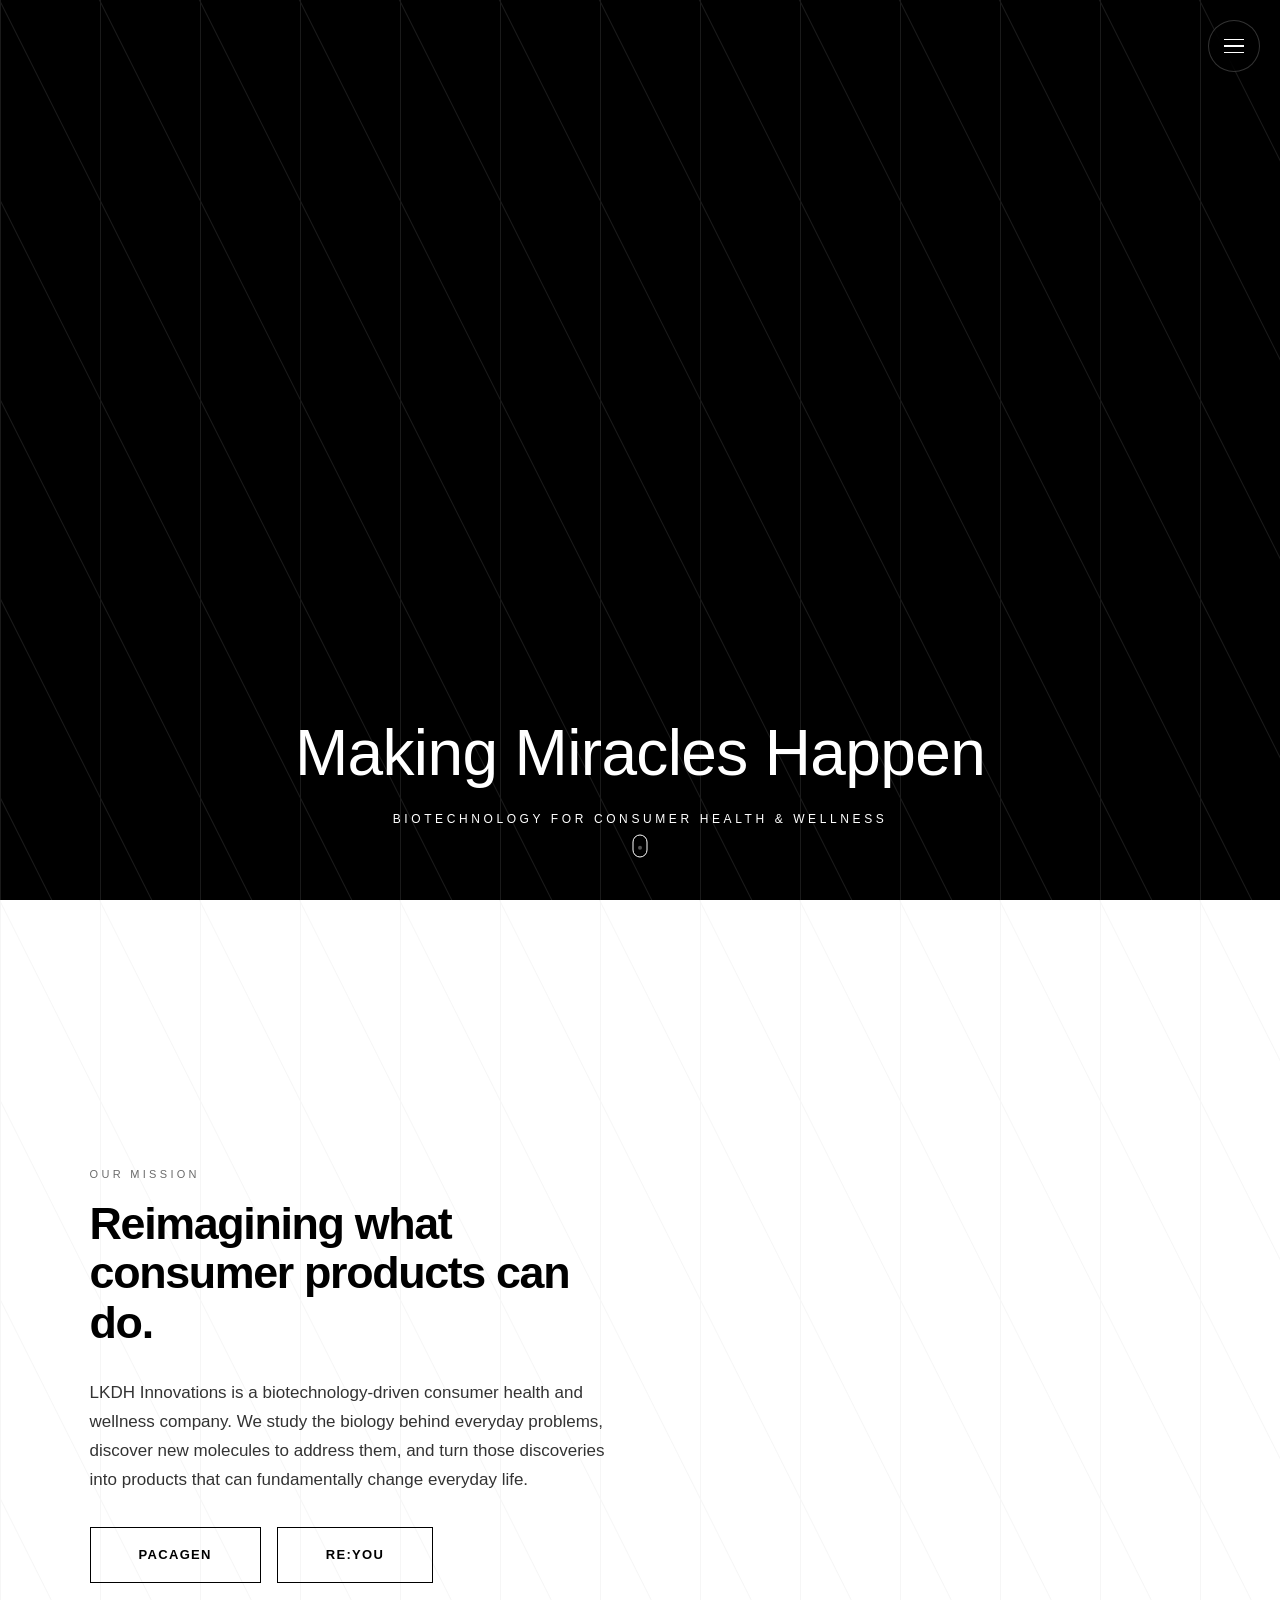
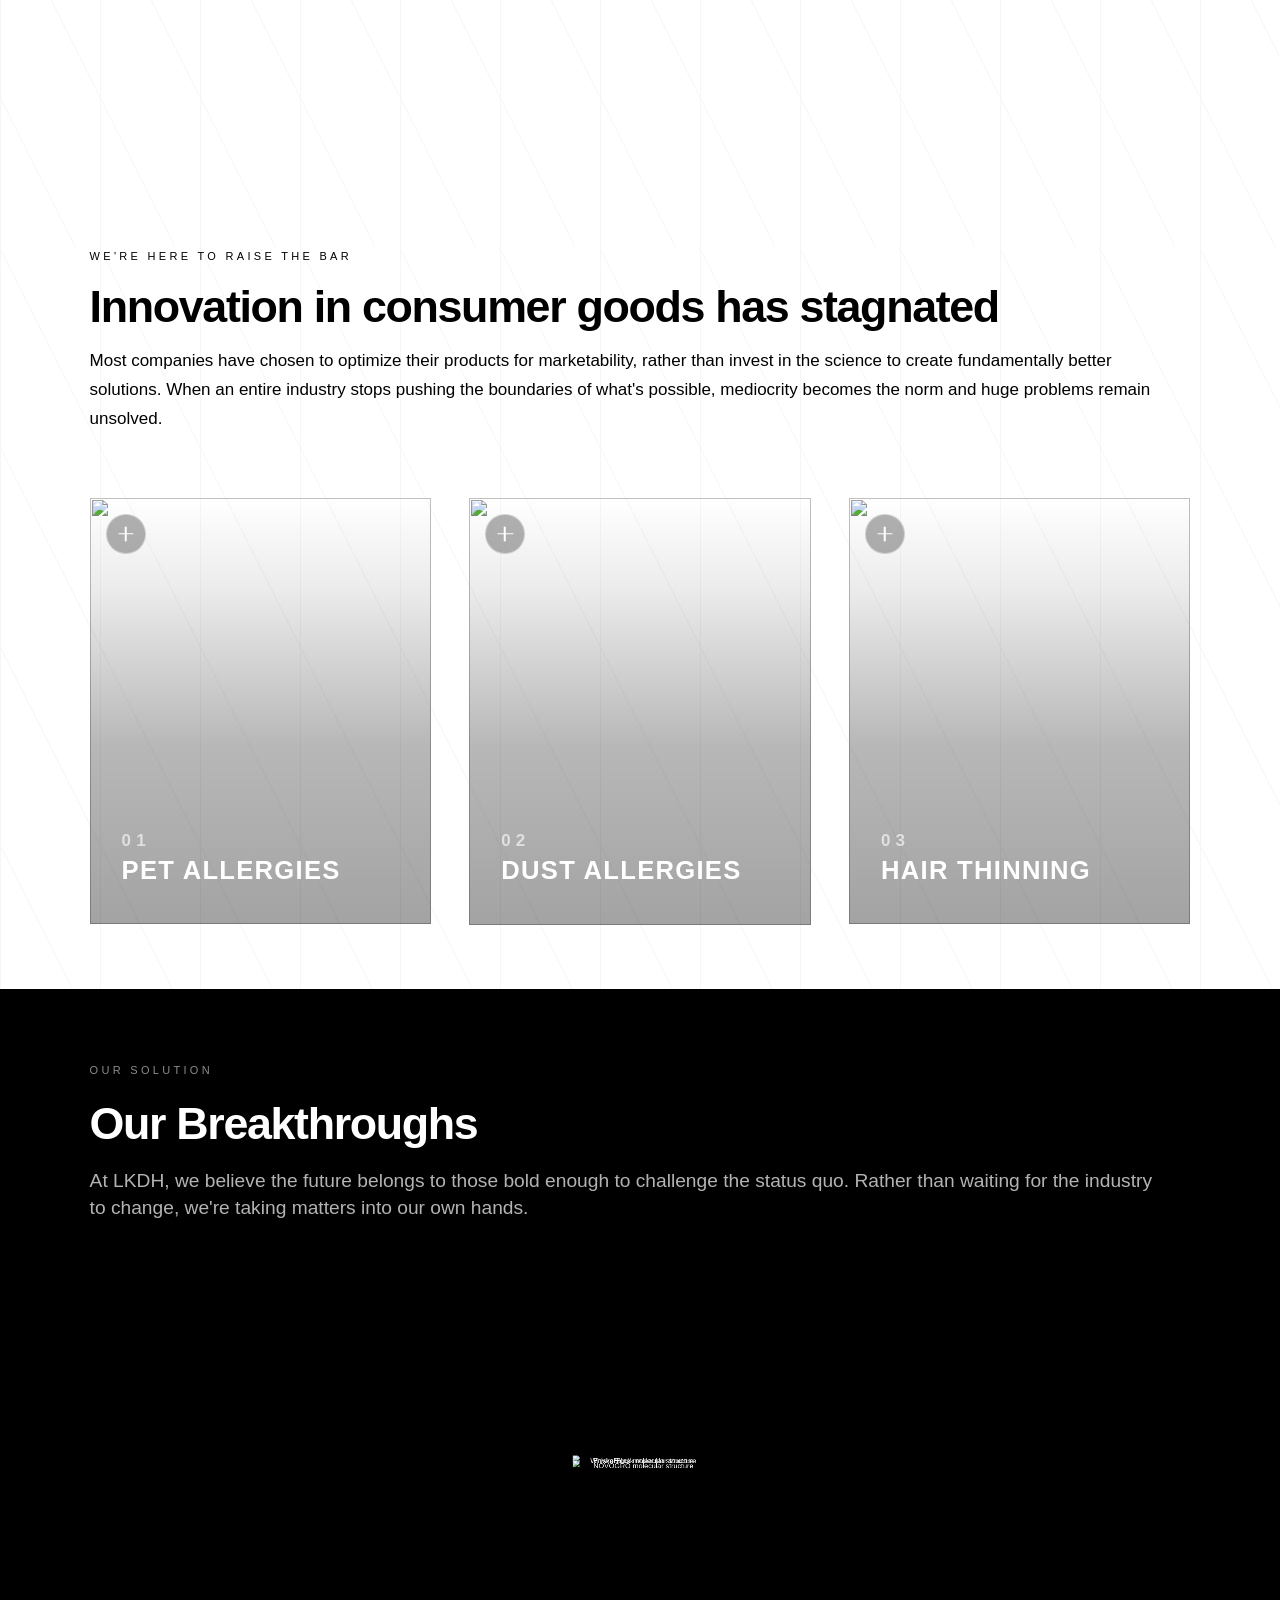
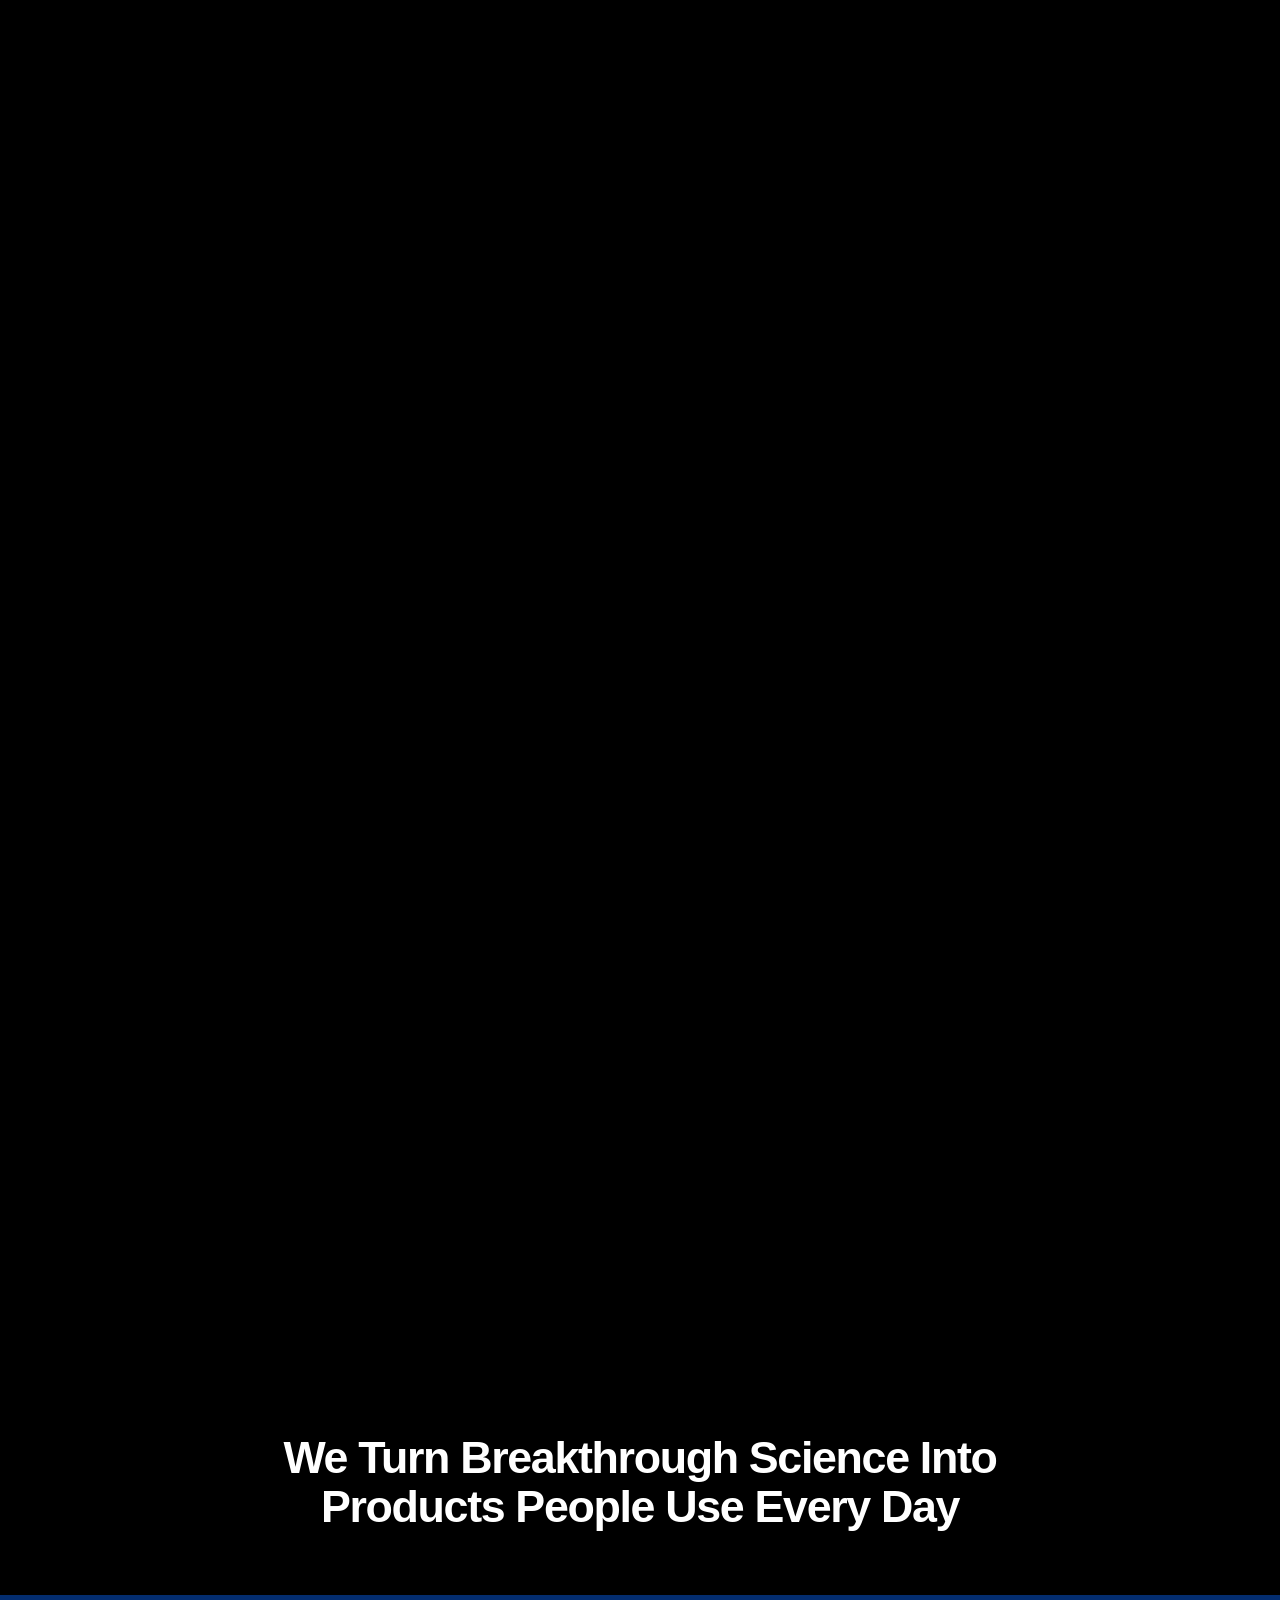
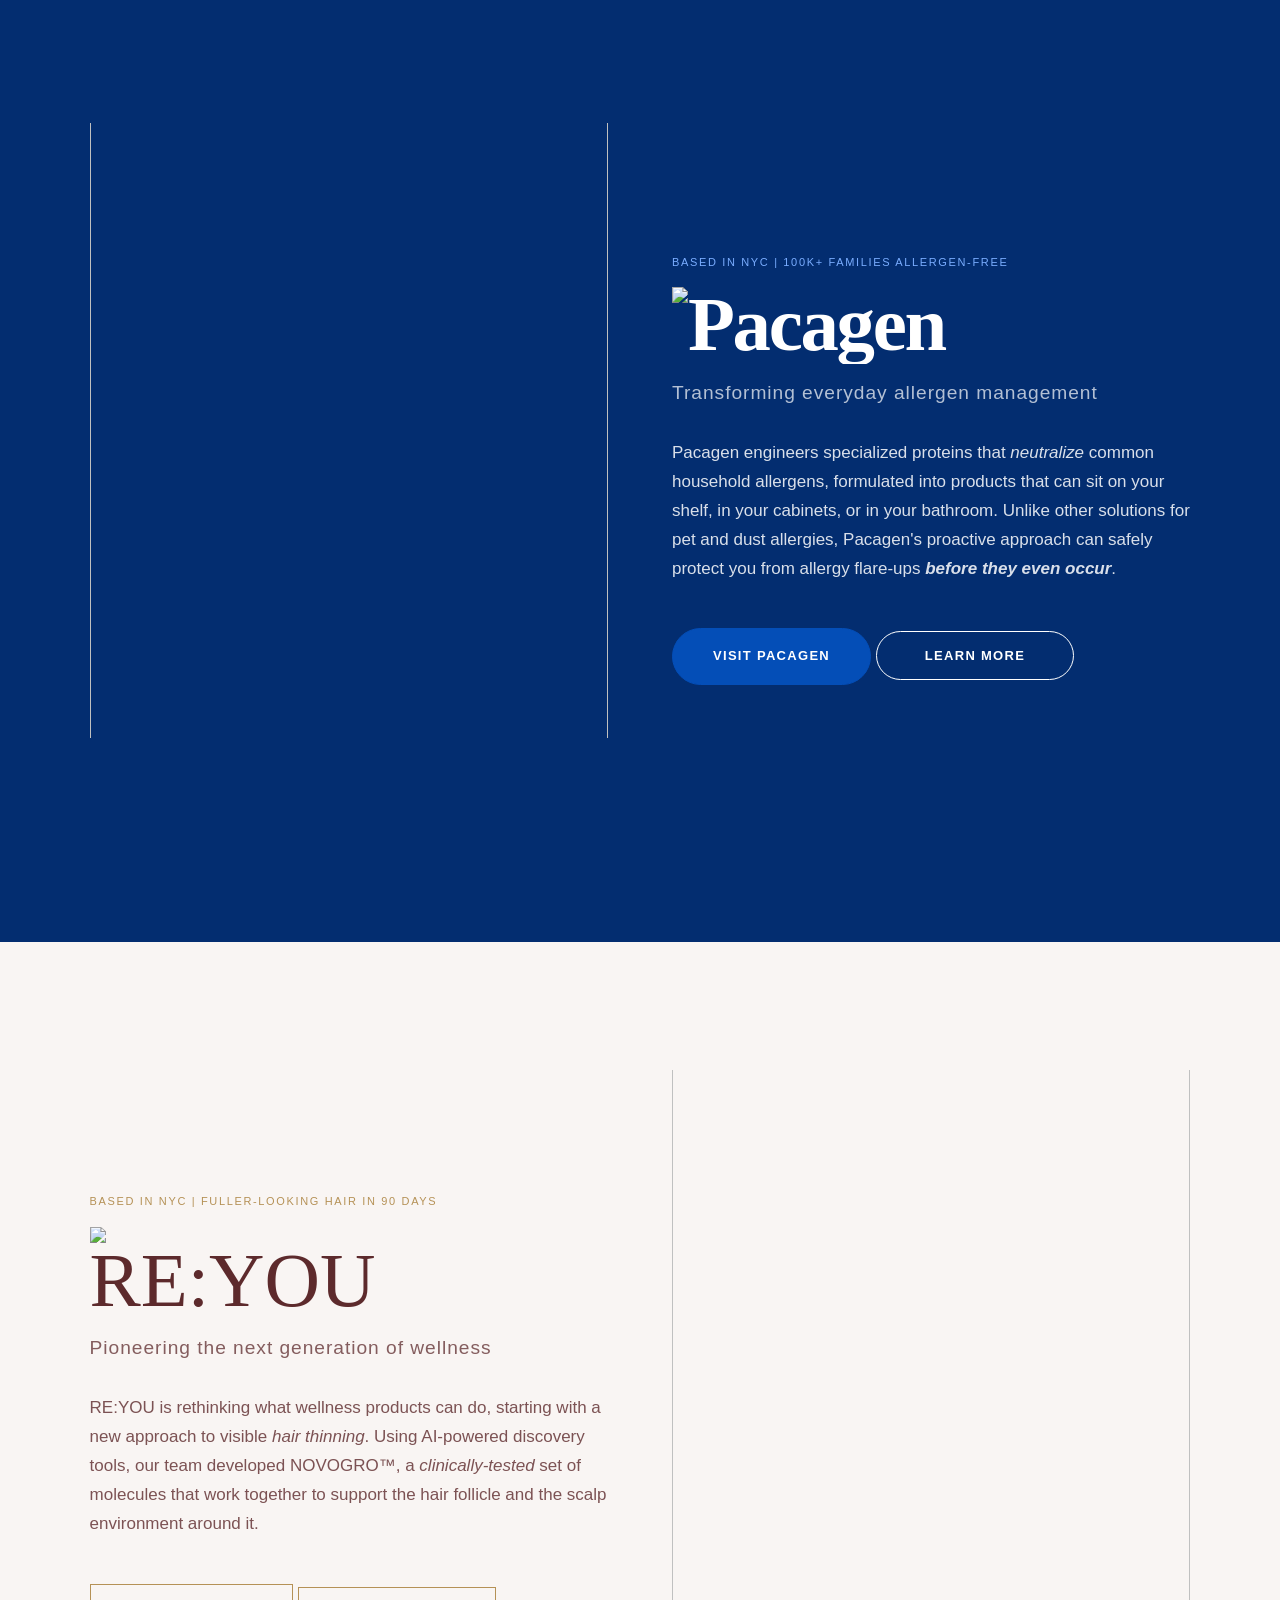
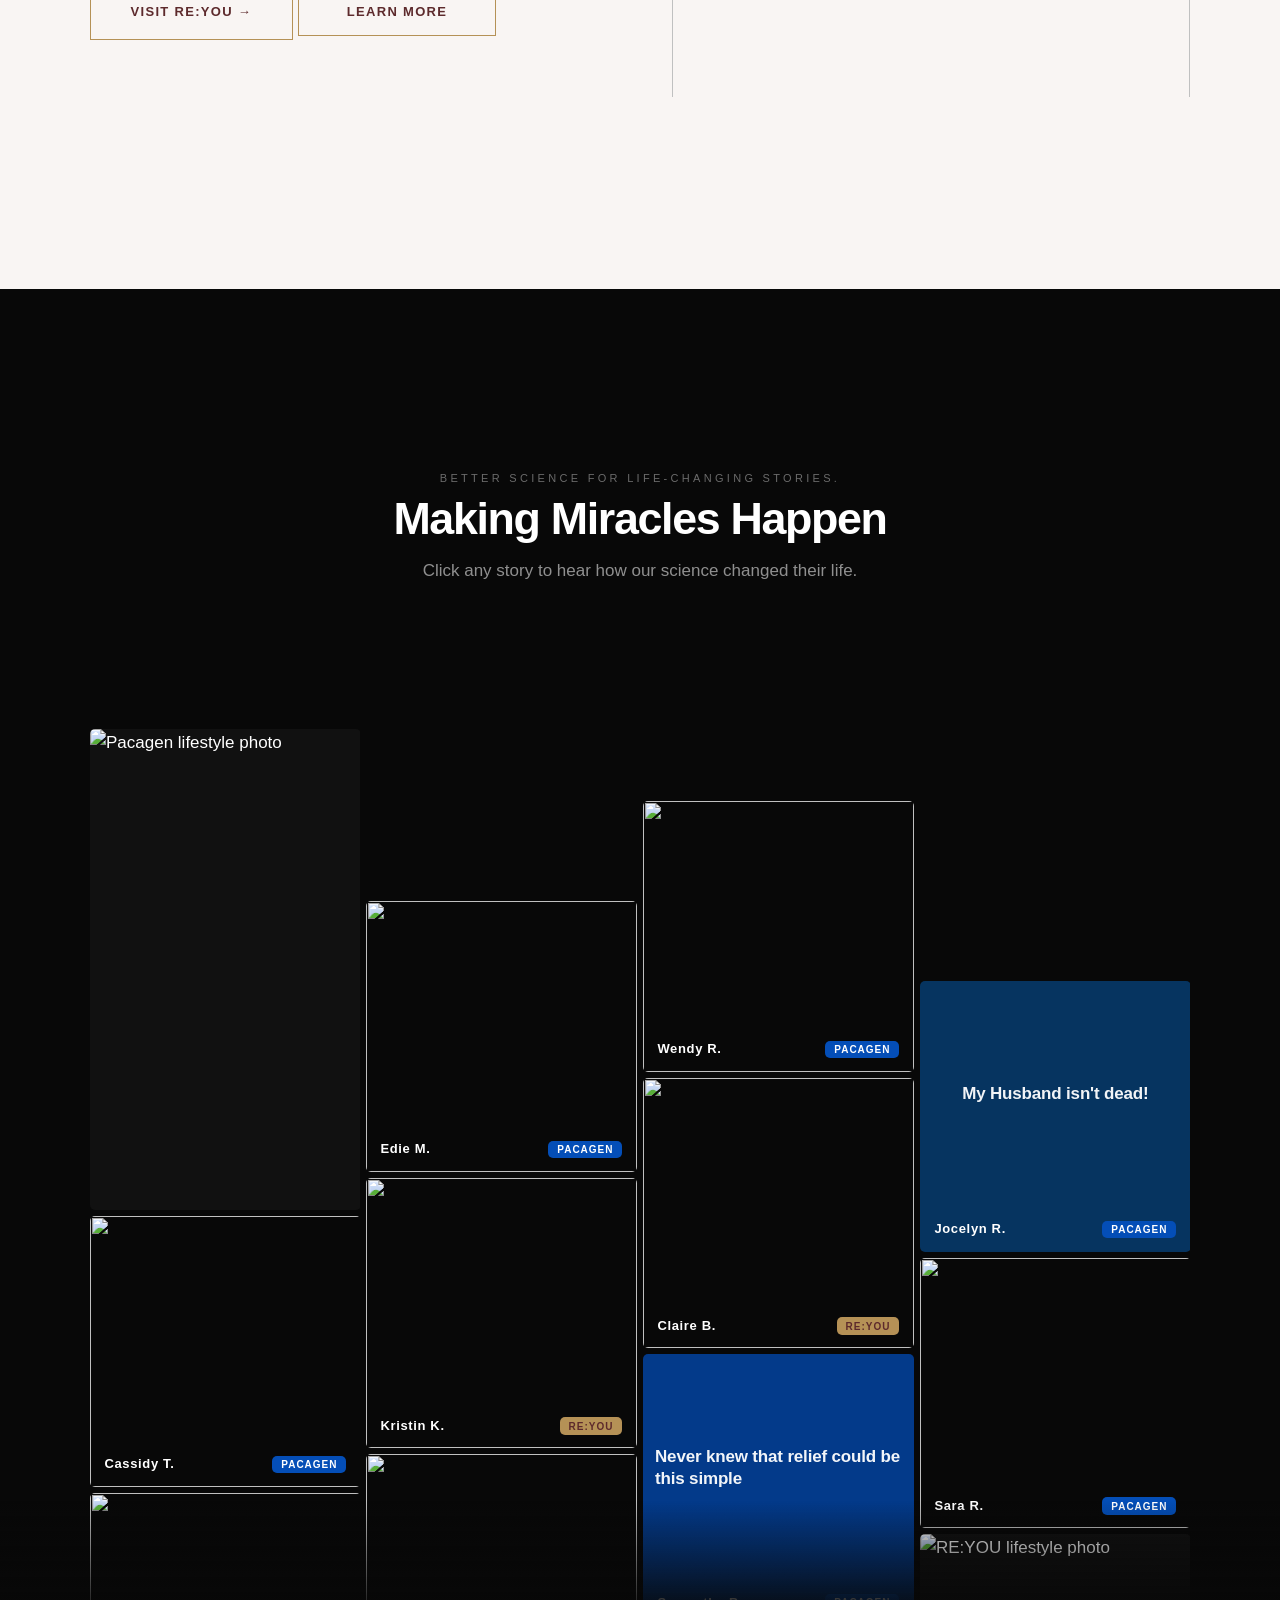
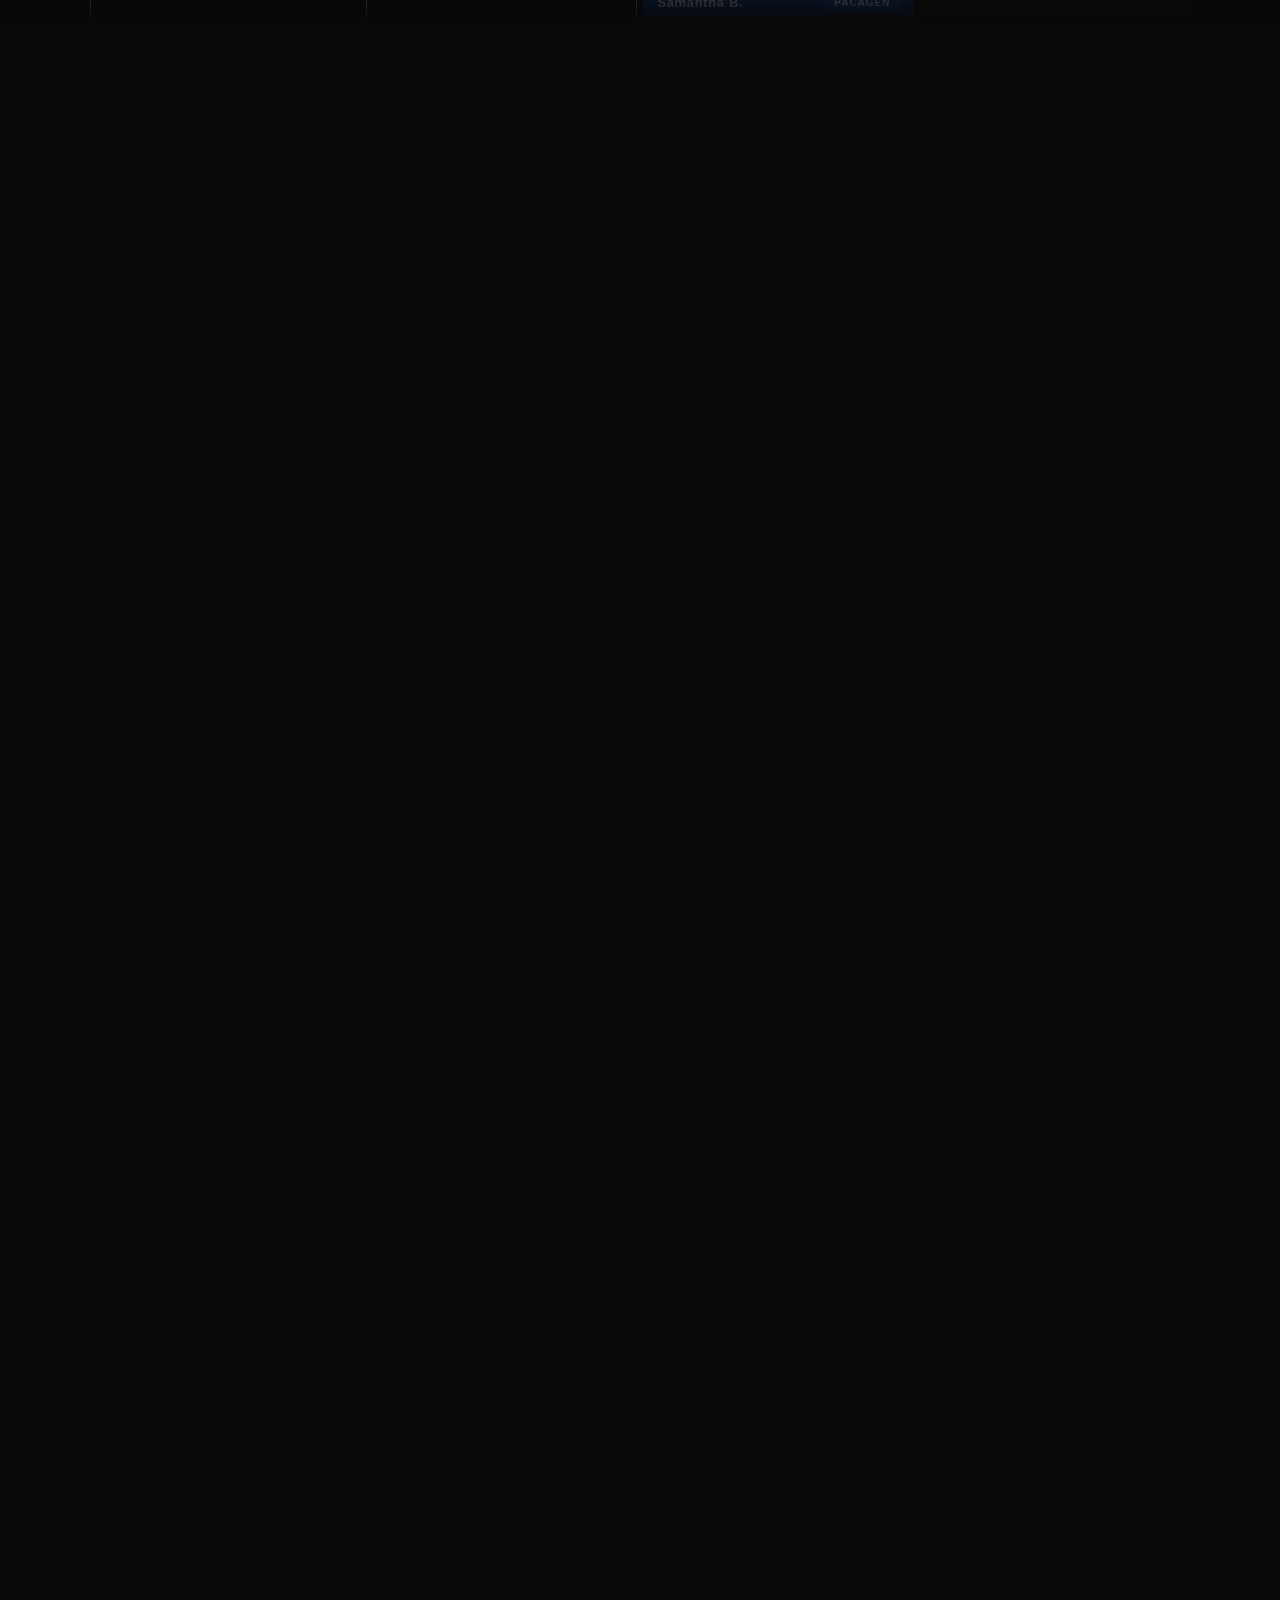
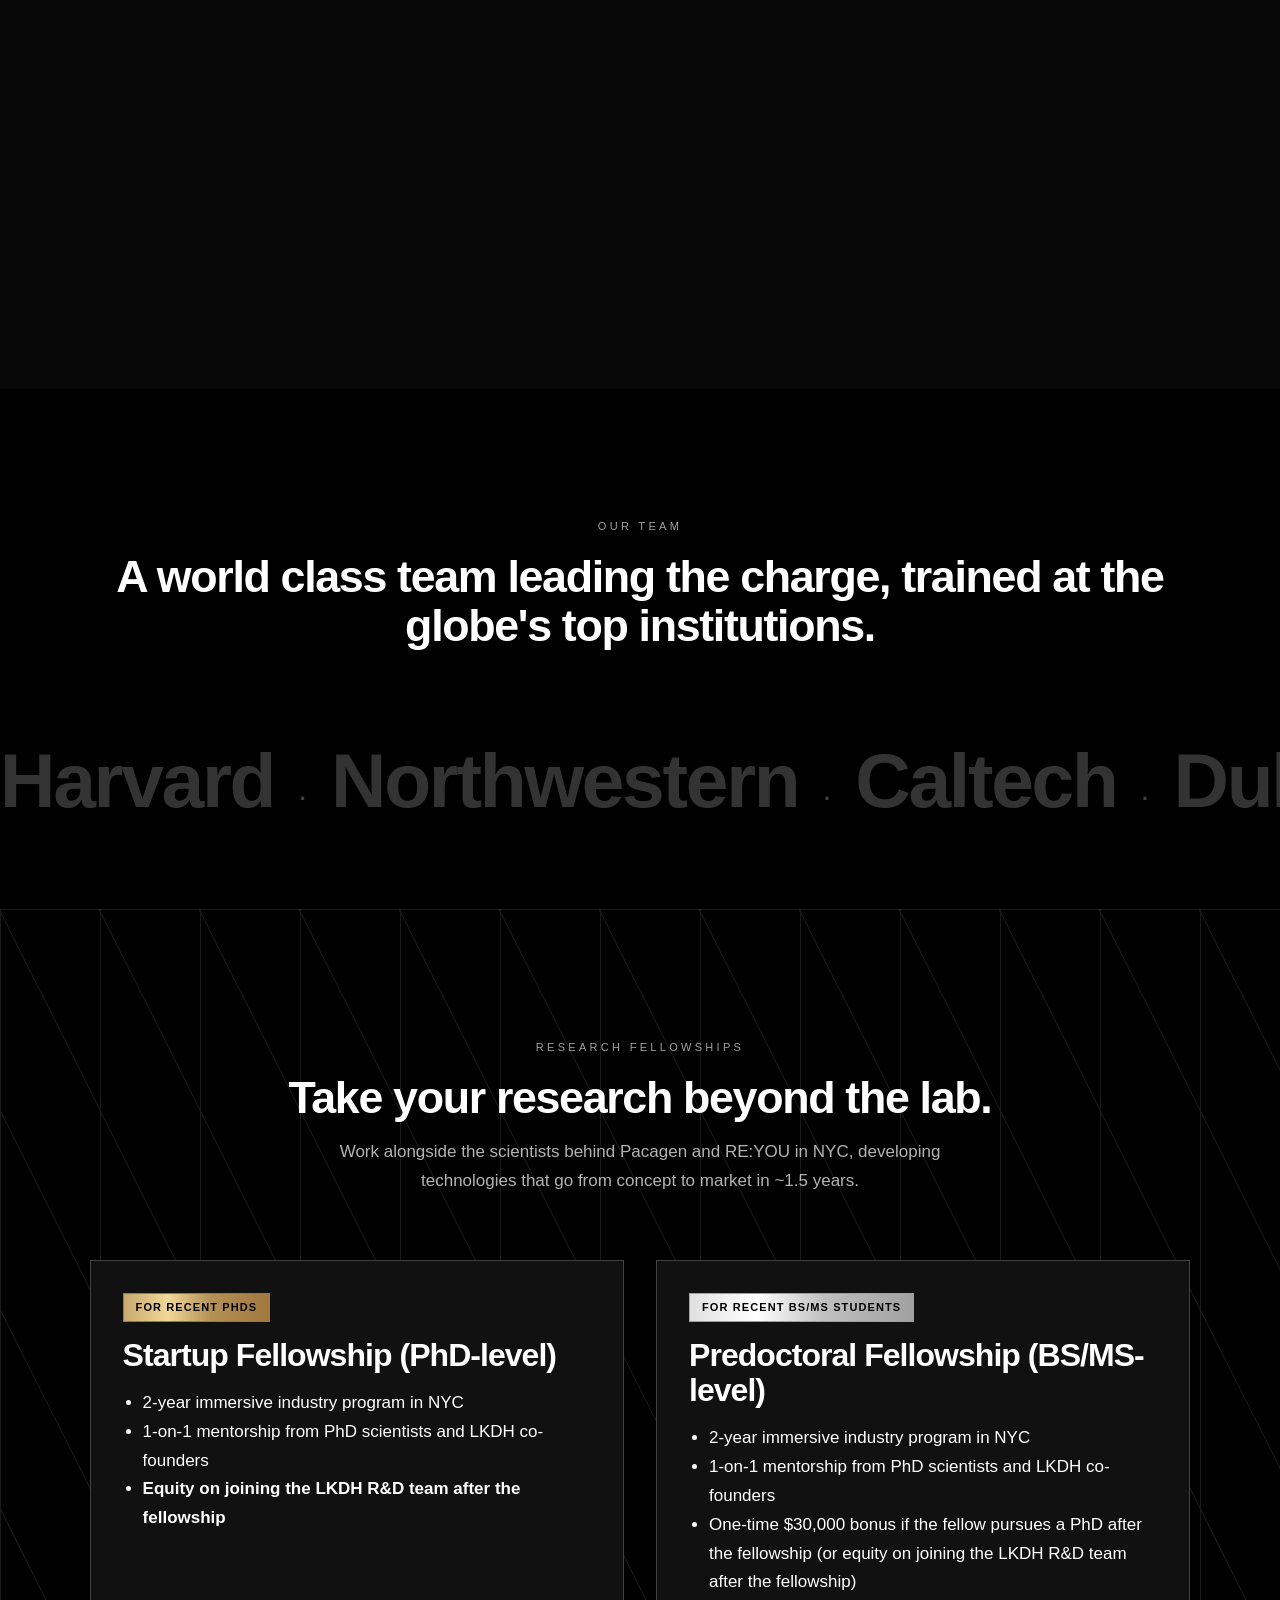
==== commit bbc65394: "Add Fellowships and consolidate badges" ====
--- a/index.html
+++ b/index.html
@@ -30,7 +30,7 @@
   <!-- Favicons -->
   <link rel="icon"             type="image/svg+xml" href="/assets/images/logo/favicon.svg">
   <link rel="shortcut icon"    href="/assets/images/logo/favicon.svg">
-  <link rel="apple-touch-icon" href="/assets/images/logo/favicon.svg">
+  <link rel="apple-touch-icon" sizes="180x180" href="/assets/images/logo/apple-touch-icon.png">
 
   <!-- Structured data -->
   <script type="application/ld+json">
@@ -386,9 +386,6 @@
     </div>
 
     <!-- ═══════════════════════════════════════════════════════
-         CONTACT
-         ═══════════════════════════════════════════════════════ -->
-    <!-- ═══════════════════════════════════════════════════════
          TEAM INSTITUTIONS
          ═══════════════════════════════════════════════════════ -->
     <section class="team-institutions-section" aria-label="Our team's academic background">
@@ -414,6 +411,55 @@
       </div>
     </section>
 
+    <!-- ═══════════════════════════════════════════════════════
+         RESEARCH FELLOWSHIPS
+         ═══════════════════════════════════════════════════════ -->
+    <section class="team-institutions-section fellowships-section" id="fellowships" aria-labelledby="fellowships-heading">
+      <div class="institutions-inner reveal">
+        <span class="institutions-kicker">Research Fellowships</span>
+        <h2 class="institutions-headline" id="fellowships-heading">Take your research beyond the lab.</h2>
+        <p class="raise-bar-body">Work alongside the scientists behind Pacagen and RE:YOU in NYC, developing technologies that go from concept to market in ~1.5 years.</p>
+      </div>
+      <div class="fellowships-cards reveal-group">
+        <article class="fellowship-card" aria-labelledby="fellowship-startup-title">
+          <span class="story-modal-product-badge story-modal-product-badge--gold">For recent PhDs</span>
+          <h3 class="fellowship-card-title" id="fellowship-startup-title">
+            <a href="/assets/LKDH-Startup-Fellowship-Program-For-PhDs.pdf" target="_blank" rel="noopener noreferrer">Startup Fellowship (PhD-level)</a>
+          </h3>
+          <ul class="info-drawer-body">
+            <li>2-year immersive industry program in NYC</li>
+            <li>1-on-1 mentorship from PhD scientists and LKDH co-founders</li>
+            <li><b>Equity on joining the LKDH R&amp;D team after the fellowship</b></li>
+          </ul>
+          <p class="info-drawer-body">Apply by <strong>December 1, 2026</strong></p>
+          <div class="fellowship-card-actions">
+            <a class="btn-LKDH btn-LKDH--light" href="/assets/LKDH-Startup-Fellowship-Program-For-PhDs.pdf" target="_blank" rel="noopener noreferrer">View Details</a>
+            <a class="btn-LKDH btn-LKDH--light" href="#contact">Apply</a>
+          </div>
+        </article>
+        <article class="fellowship-card" aria-labelledby="fellowship-predoc-title">
+          <!-- TODO: add assets/LKDH-Predoctoral-Fellowship-Program-For-BS-MS.pdf -->
+          <span class="story-modal-product-badge story-modal-product-badge--silver">For recent BS/MS students</span>
+          <h3 class="fellowship-card-title" id="fellowship-predoc-title">
+            <a href="/assets/LKDH-Predoctoral-Fellowship-Program-For-BS-MS.pdf" target="_blank" rel="noopener noreferrer">Predoctoral Fellowship (BS/MS-level)</a>
+          </h3>
+          <ul class="info-drawer-body">
+            <li>2-year immersive industry program in NYC</li>
+            <li>1-on-1 mentorship from PhD scientists and LKDH co-founders</li>
+            <li>One-time $30,000 bonus if the fellow pursues a PhD after the fellowship (or equity on joining the LKDH R&amp;D team after the fellowship)</li>
+          </ul>
+          <p class="info-drawer-body">Apply by <strong>December 1, 2026</strong></p>
+          <div class="fellowship-card-actions">
+            <a class="btn-LKDH btn-LKDH--light" href="/assets/LKDH-Predoctoral-Fellowship-Program-For-BS-MS.pdf" target="_blank" rel="noopener noreferrer">View Details</a>
+            <a class="btn-LKDH btn-LKDH--light" href="#contact">Apply</a>
+          </div>
+        </article>
+      </div>
+    </section>
+
+    <!-- ═══════════════════════════════════════════════════════
+         CONTACT
+         ═══════════════════════════════════════════════════════ -->
     <section class="contact-section" id="contact" aria-labelledby="contact-heading">
       <div class="contact-inner reveal-group">
 
@@ -425,7 +471,7 @@
           <p class="contact-detail">
             Our team is growing! If you're interested in joining our team, please reach out using the form.
           </p>
-          <p class="contact-detail">Are you a recent PhD graduate? Learn more about our <a href="/assets/LKDH-Startup-Fellowship-Program-For-PhDs.pdf" target="_blank" rel="noopener noreferrer">LKDH Startup Fellowship Program</a>. Apply by December 1, 2026.</p>
+          <p class="contact-detail">Interested in a research fellowship? See our <a href="#fellowships">fellowship programs</a> and please apply using the form.</p>
         </div>
 
         <form class="contact-form" action="#" method="post" novalidate aria-label="Contact form">
--- a/assets/css/style.css
+++ b/assets/css/style.css
@@ -34,6 +34,7 @@
   --color-muted:      #6b6b6b;
   --color-ink:        #333333;
   --color-divider:    var(--color-silver-lt);
+  --silver-linear: linear-gradient(90deg, var(--color-silver-lt) 0%, var(--color-white) 30%, var(--color-silver) 60%, var(--color-silver-dk) 100%);
 
   /* — Dark surfaces — */
   --surface-dark:   #080808;
@@ -71,6 +72,7 @@
     var(--reyou-gold-lt) 0%, var(--reyou-gold-hi) 20%, var(--reyou-gold) 40%,
     var(--reyou-gold-warm) 60%, var(--reyou-gold-dk) 80%, var(--reyou-gold-lt) 100%
   );
+  --reyou-gold-linear: linear-gradient(90deg, var(--reyou-gold-lt) 0%, var(--reyou-gold-hi) 30%, var(--reyou-gold) 60%, var(--reyou-gold-dk) 100%);
 
   /* — Pacagen brand — */
   --pacagen-navy:   #032d70;
@@ -866,6 +868,20 @@
   border-radius: var(--radius-pill);
 }
 
+.btn-LKDH--light {
+  border-color: var(--color-white);
+  color: var(--color-white);
+}
+
+.btn-LKDH--light::after {
+  background: var(--color-white);
+}
+
+.btn-LKDH--light:hover {
+  color: var(--color-black);
+  border-color: var(--color-white);
+}
+
 /* Info drawer — reuses .mobile-drawer backdrop + .drawer-panel slide mechanics */
 #info-drawer {
   z-index: var(--z-info-drawer);
@@ -910,7 +926,7 @@
 .info-drawer-body {
   font-family: var(--font-display);
   font-size: var(--text-body);
-  color: var(--white-a70);
+  color: var(--white-a80);
   line-height: var(--lh-prose);
 }
 
@@ -924,11 +940,10 @@
   display: inline-block;
   font-family: var(--font-display);
   font-size: var(--text-label);
-  font-weight: var(--weight-semibold);
-  letter-spacing: var(--tracking-wider);
+  font-weight: var(--weight-bold);
+  letter-spacing: var(--tracking-wide);
   text-transform: uppercase;
-  padding: 0.3rem 0.75rem;
-  border-radius: var(--radius-pill);
+  padding: 0.25rem 0.75rem;
   border: 1px solid var(--white-a20);
   color: var(--white-a70);
 }
@@ -1199,7 +1214,7 @@
 
 .reyou-section .brand-cta:hover {
   border-color: transparent;
-  background: linear-gradient(90deg, var(--reyou-gold-lt) 0%, var(--reyou-gold-hi) 30%, var(--reyou-gold) 60%, var(--reyou-gold-dk) 100%);
+  background: var(--reyou-gold-linear);
   -webkit-background-clip: text;
   background-clip: text;
   color: transparent;
@@ -2111,6 +2126,18 @@
   border: 1px solid var(--pacagen-blue);
 }
 
+.story-modal-product-badge--gold {
+  background: var(--reyou-gold-linear);
+  color: var(--color-black);
+  border: 1px solid var(--reyou-gold-dk);
+}
+
+.story-modal-product-badge--silver {
+  background: var(--silver-linear);
+  color: var(--color-black);
+  border: 1px solid var(--color-silver-dk);
+}
+
 .story-modal-name {
   font-family: var(--font-display);
   font-weight: var(--weight-bold);
@@ -2294,6 +2321,89 @@
   .institutions-track { animation-play-state: paused; }
 }
 
+/* Research fellowships: reuses the Team section shell and header styles. */
+.fellowships-section {
+  background-image: var(--dot-dark);
+  border-top: 1px solid var(--white-a10);
+  padding-bottom: var(--space-2xl);
+}
+
+.fellowships-section .raise-bar-body {
+  max-width: 40rem;
+  margin: var(--space-md) auto 0;
+  color: var(--white-a70);
+}
+
+.fellowships-cards {
+  display: grid;
+  grid-template-columns: repeat(2, minmax(0, 1fr));
+  gap: var(--space-lg);
+  padding: 0 var(--section-x);
+}
+
+.fellowship-card {
+  display: flex;
+  flex-direction: column;
+  gap: var(--space-md);
+  padding: var(--space-lg);
+  background: var(--surface-raised);
+  border: 1px solid var(--white-a20);
+  transition: border-color var(--dur-base);
+}
+
+.fellowship-card:hover {
+  border-color: var(--white-a40);
+}
+
+.fellowship-card .story-modal-product-badge {
+  align-self: flex-start;
+  margin-bottom: 0;
+}
+
+.fellowship-card-title {
+  font-size: var(--text-section-sm);
+  font-weight: var(--weight-extrabold);
+}
+
+.fellowship-card-title a {
+  transition: color var(--dur-fast);
+}
+
+.fellowship-card-title a:hover {
+  color: var(--white-a70);
+}
+
+.fellowship-card ul {
+  flex: 1;
+  list-style: disc;
+  padding-left: 1.25rem;
+}
+
+.fellowship-card strong {
+  color: var(--color-white);
+}
+
+.fellowship-card-actions {
+  display: flex;
+  flex-wrap: wrap;
+  gap: var(--space-md);
+}
+
+.fellowship-card-actions .btn-LKDH {
+  flex: 1;
+  text-align: center;
+}
+
+@media (max-width: 767px) {
+  .fellowships-cards {
+    grid-template-columns: 1fr;
+  }
+
+  .fellowship-card {
+    padding: var(--space-md);
+  }
+}
+
 /* ============================================================
    13. CONTACT / FOOTER SECTION
    ============================================================ */
@@ -2450,10 +2560,9 @@
 }
  
 .site-footer {
-  background: var(--black-a50);
-  backdrop-filter: blur(3px) saturate(130%);
-  -webkit-backdrop-filter: blur(3px) saturate(130%);
-  border: 1px solid var(--white-a20);
+  background-color: var(--color-black);
+  background-image: var(--dot-dark);
+  box-shadow: 0 20px 50px var(--black-a20);
   margin: 0 4vw 0vw;
   bottom: 4vw;
   position: relative;
@@ -2488,7 +2597,6 @@
   letter-spacing: var(--tracking-widest);
   text-transform: uppercase;
   color: var(--color-white);
-  text-shadow: 0 1px 2px var(--black-a30);
   margin-bottom: var(--space-sm);
 }
 
@@ -2496,8 +2604,7 @@
   font-family: var(--font-display);
   font-size: var(--text-body);
   font-weight: var(--weight-regular);
-  color: var(--white-a95);
-  text-shadow: 0 1px 2px var(--black-a30);
+  color: var(--white-a85);
   letter-spacing: var(--tracking-slight);
   transition: color var(--dur-fast);
   display: inline-block;
@@ -2520,15 +2627,14 @@
   width: 36px;
   height: 36px;
   border: 1px solid var(--white-a40);
-  color: var(--white-a95);
+  color: var(--white-a85);
   transition: color var(--dur-fast), border-color var(--dur-fast), background var(--dur-fast);
   flex-shrink: 0;
 }
 
 .footer-social-icon:hover {
   color: var(--color-white);
-  border-color: var(--white-a40);
-  background: var(--white-a06);
+  border-color: var(--color-white);
 }
 
 .footer-social-icon svg {
@@ -2551,8 +2657,7 @@
 .footer-copy {
   font-size: var(--text-meta);
   font-weight: var(--weight-regular);
-  color: var(--color-white);
-  text-shadow: 0 1px 2px var(--black-a30);
+  color: var(--white-a70);
   letter-spacing: var(--tracking-slight);
 }
 
@@ -2564,8 +2669,7 @@
 .footer-legal a {
   font-size: var(--text-meta);
   font-weight: var(--weight-regular);
-  color: var(--color-white);
-  text-shadow: 0 1px 2px var(--black-a30);
+  color: var(--white-a70);
   letter-spacing: var(--tracking-slight);
   transition: color var(--dur-fast);
 }
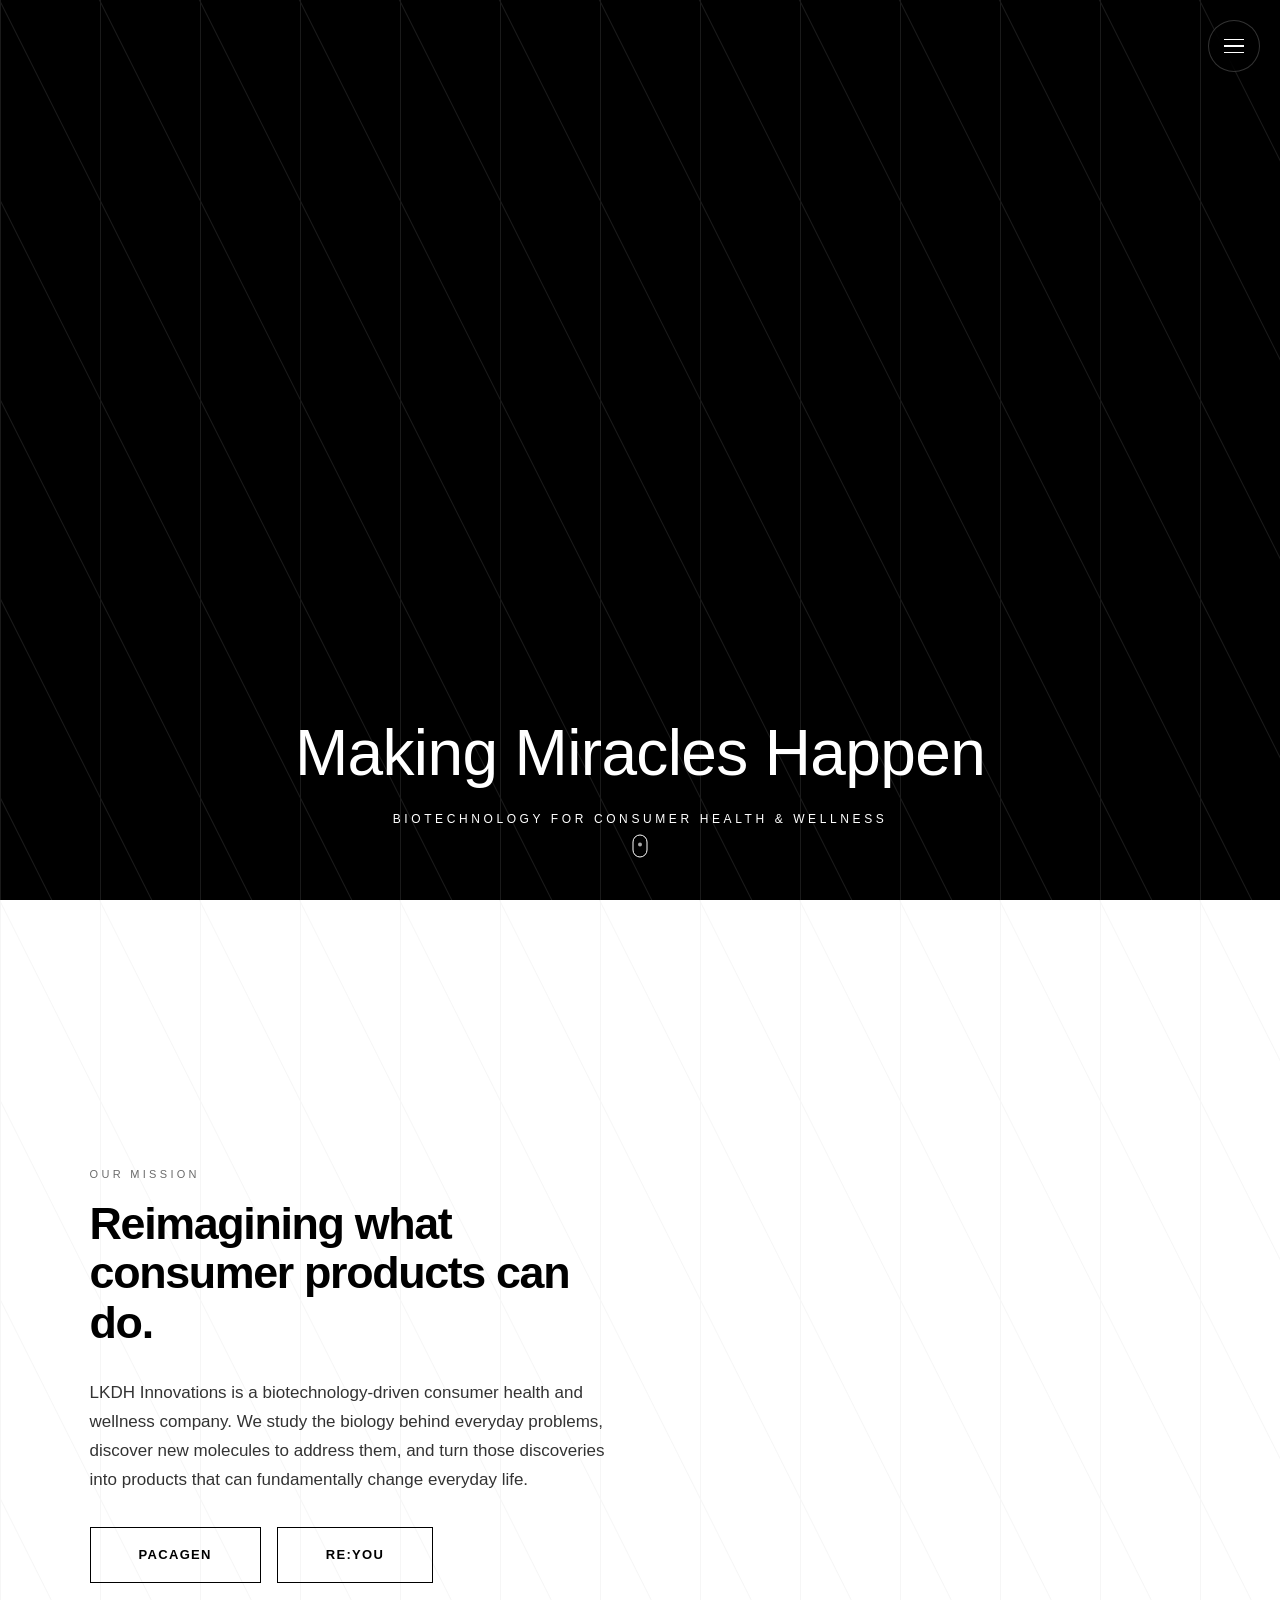
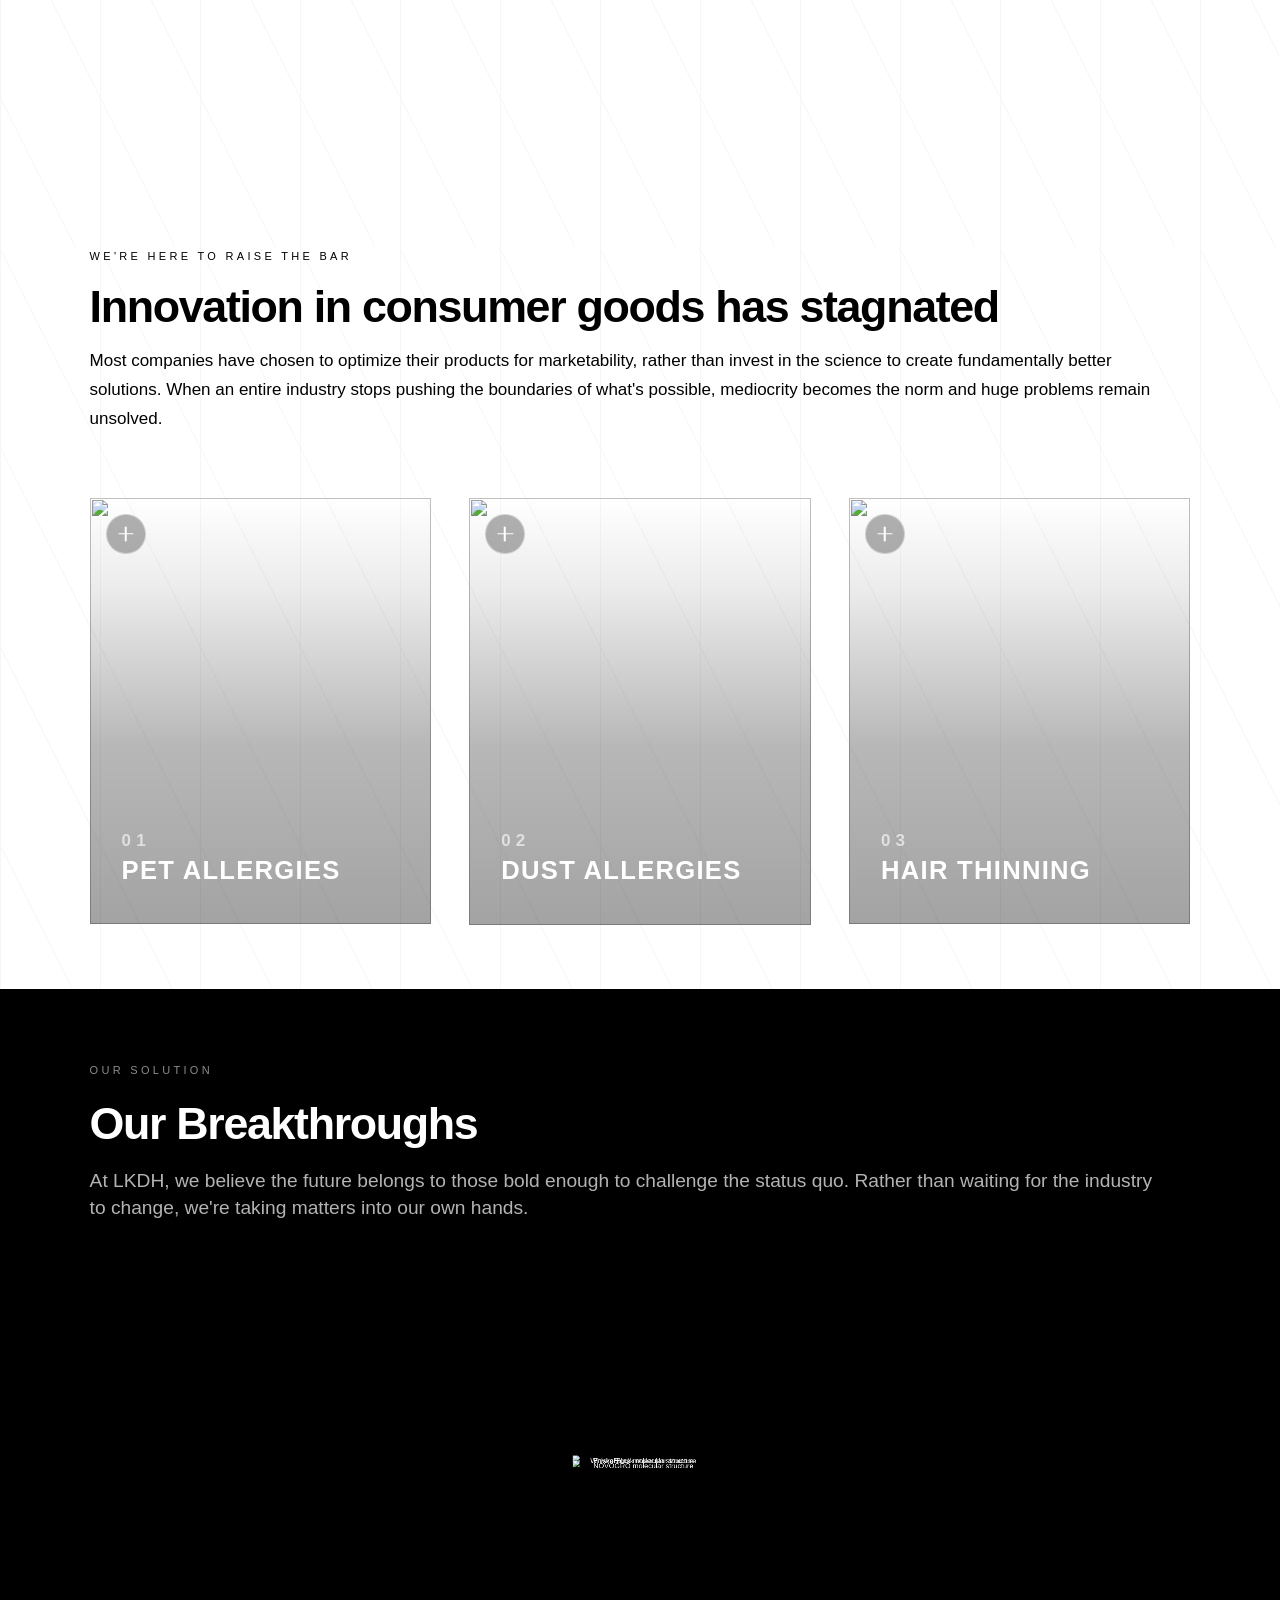
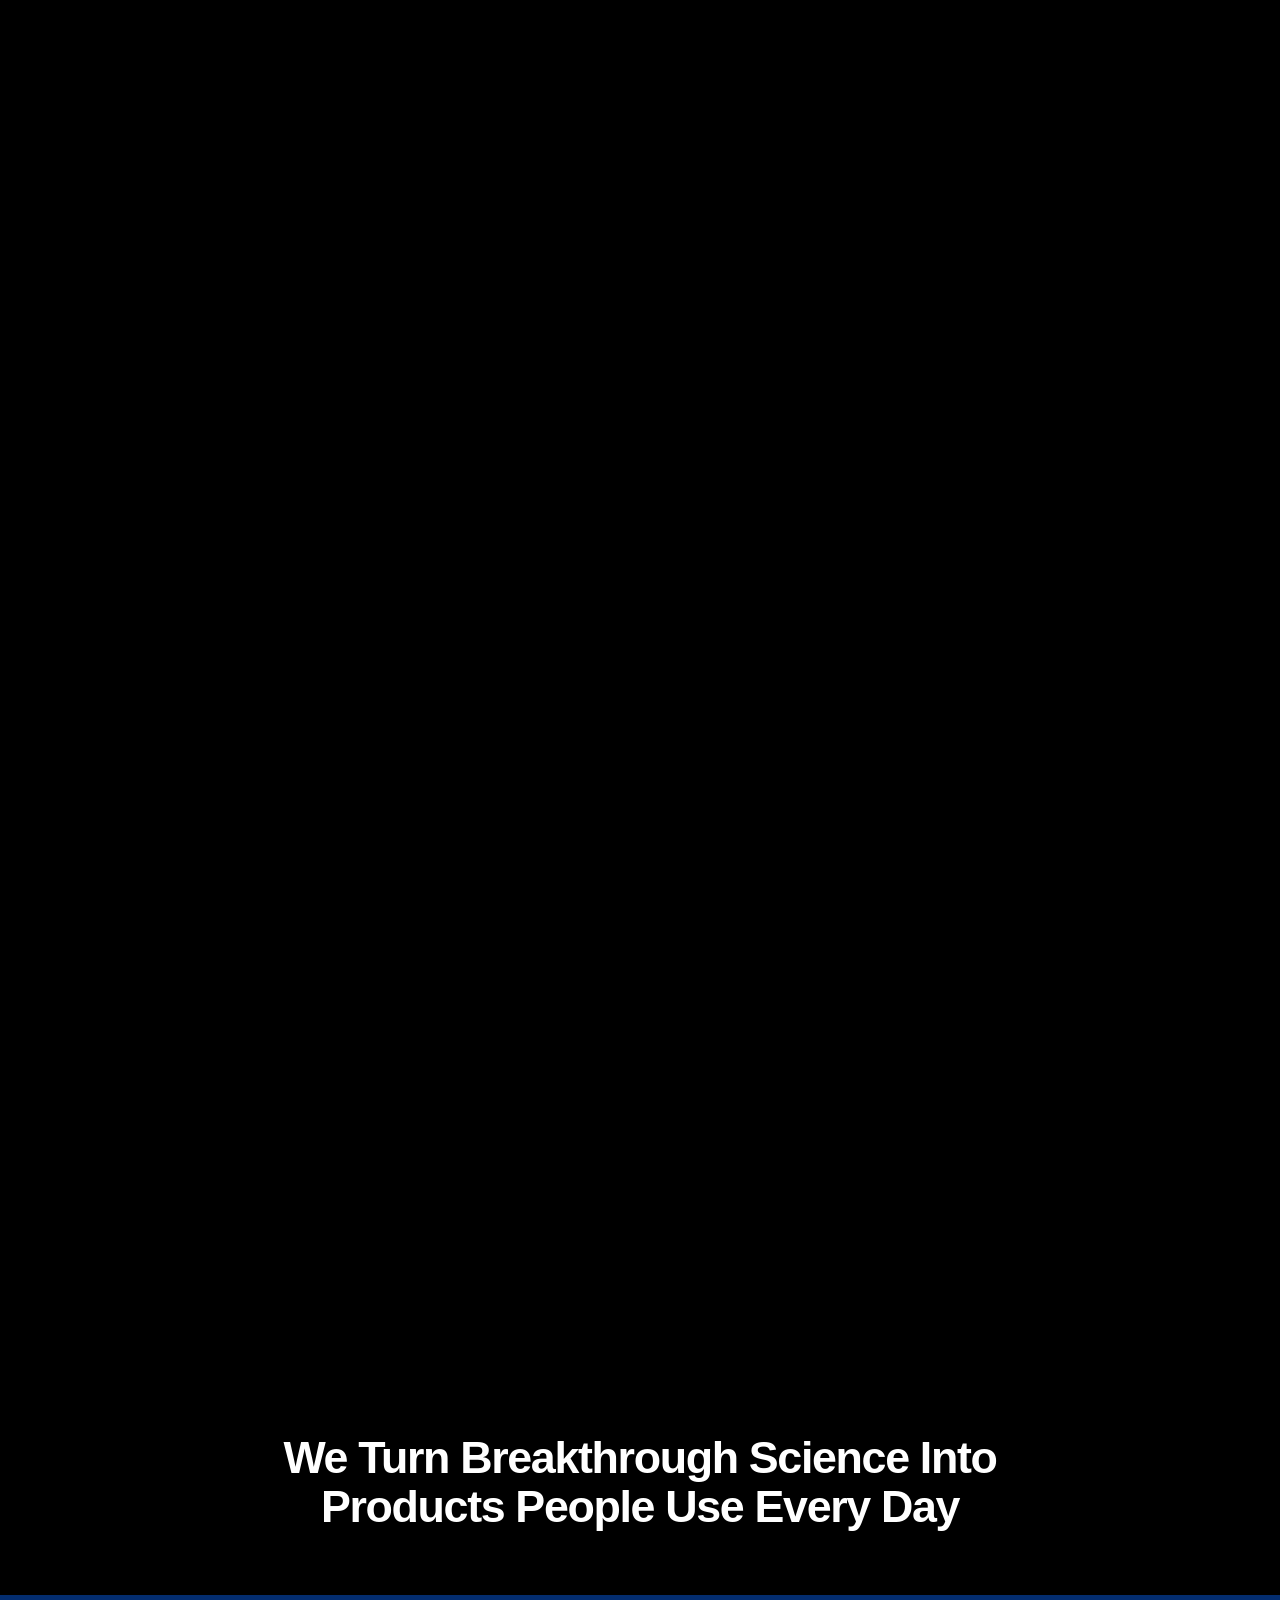
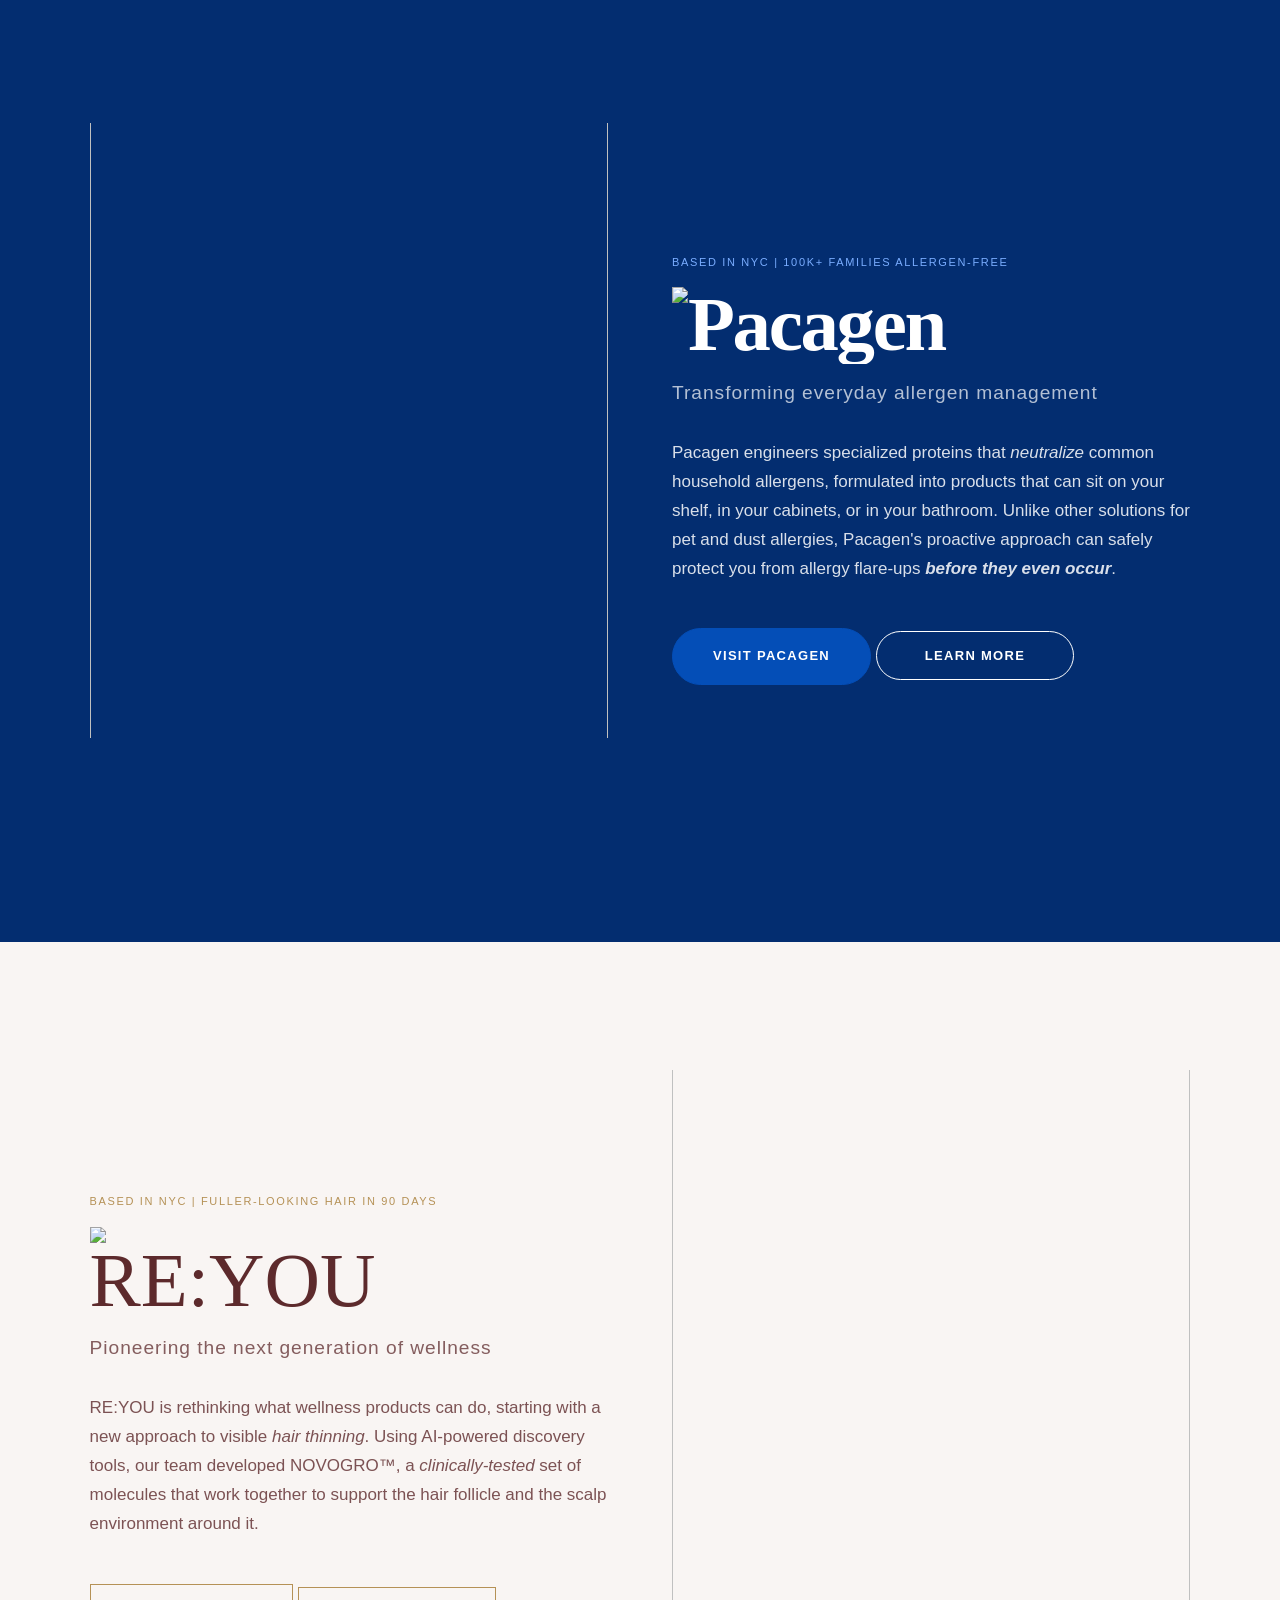
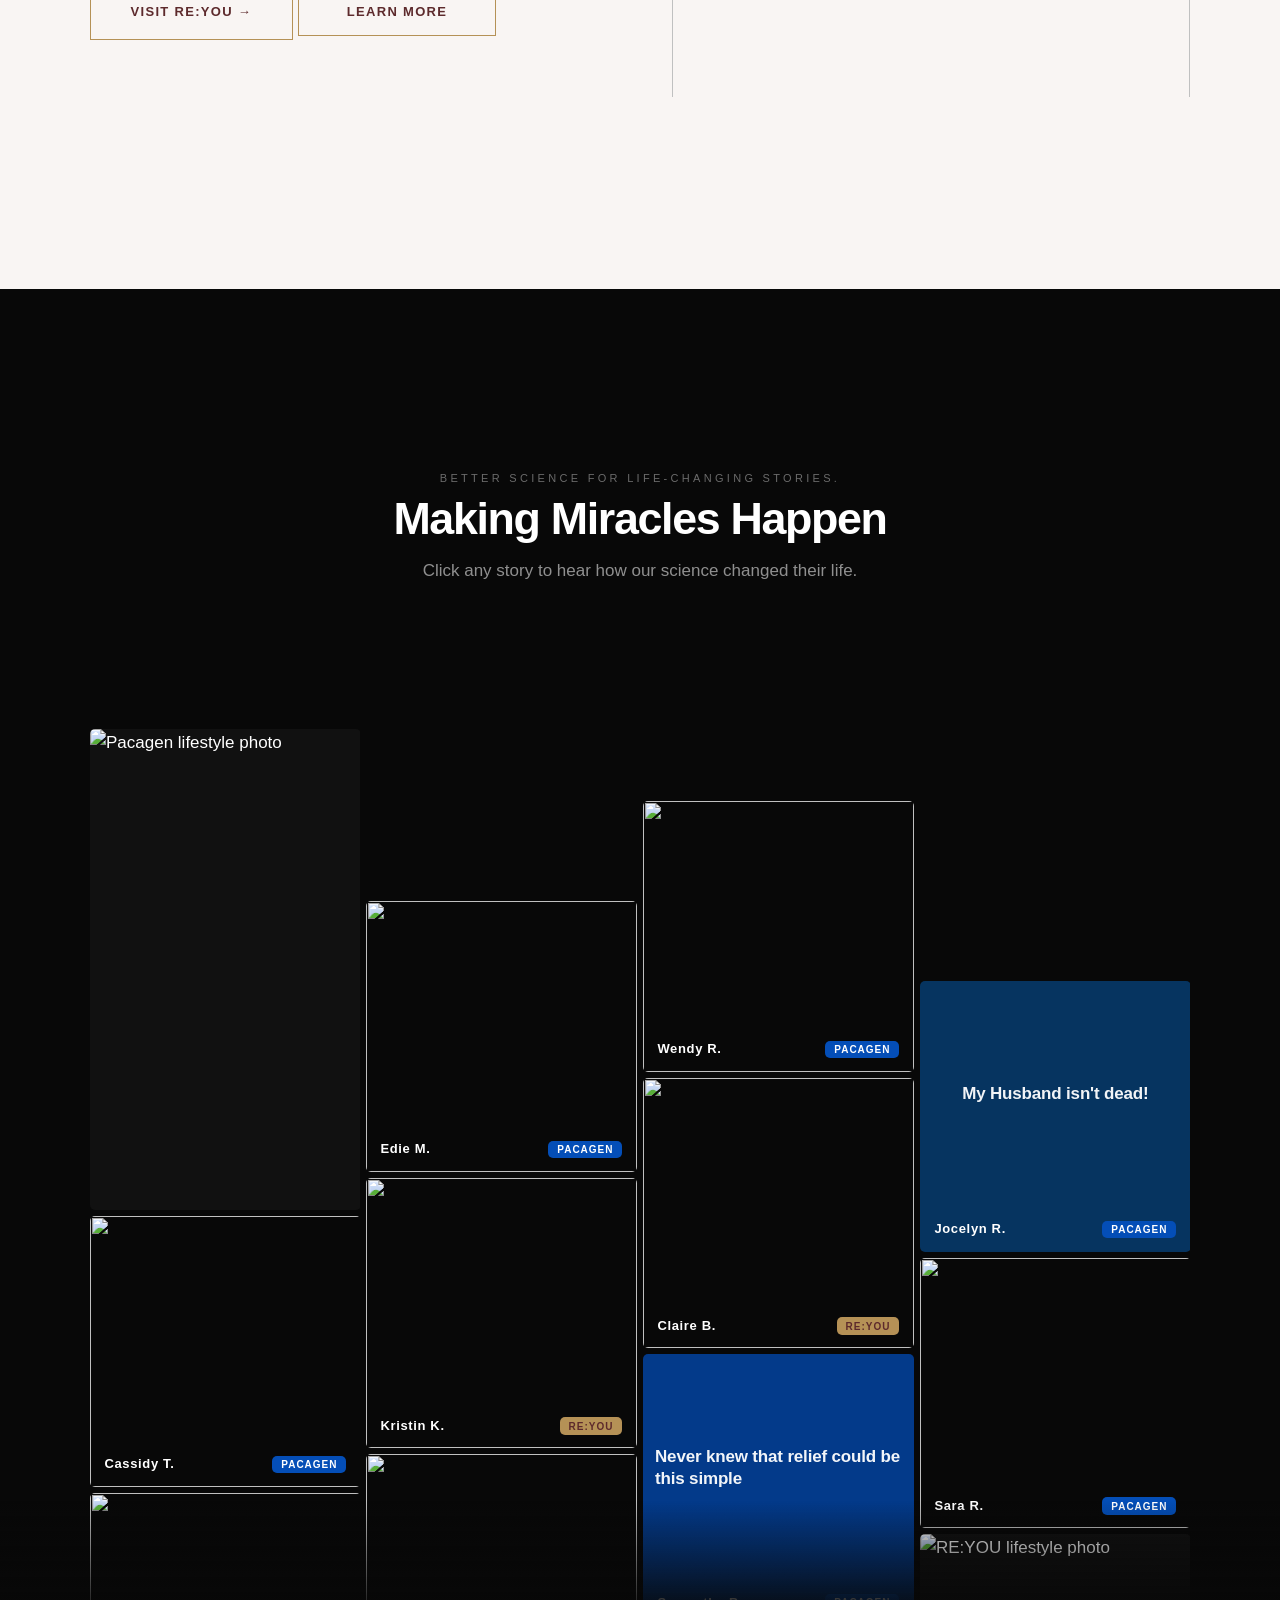
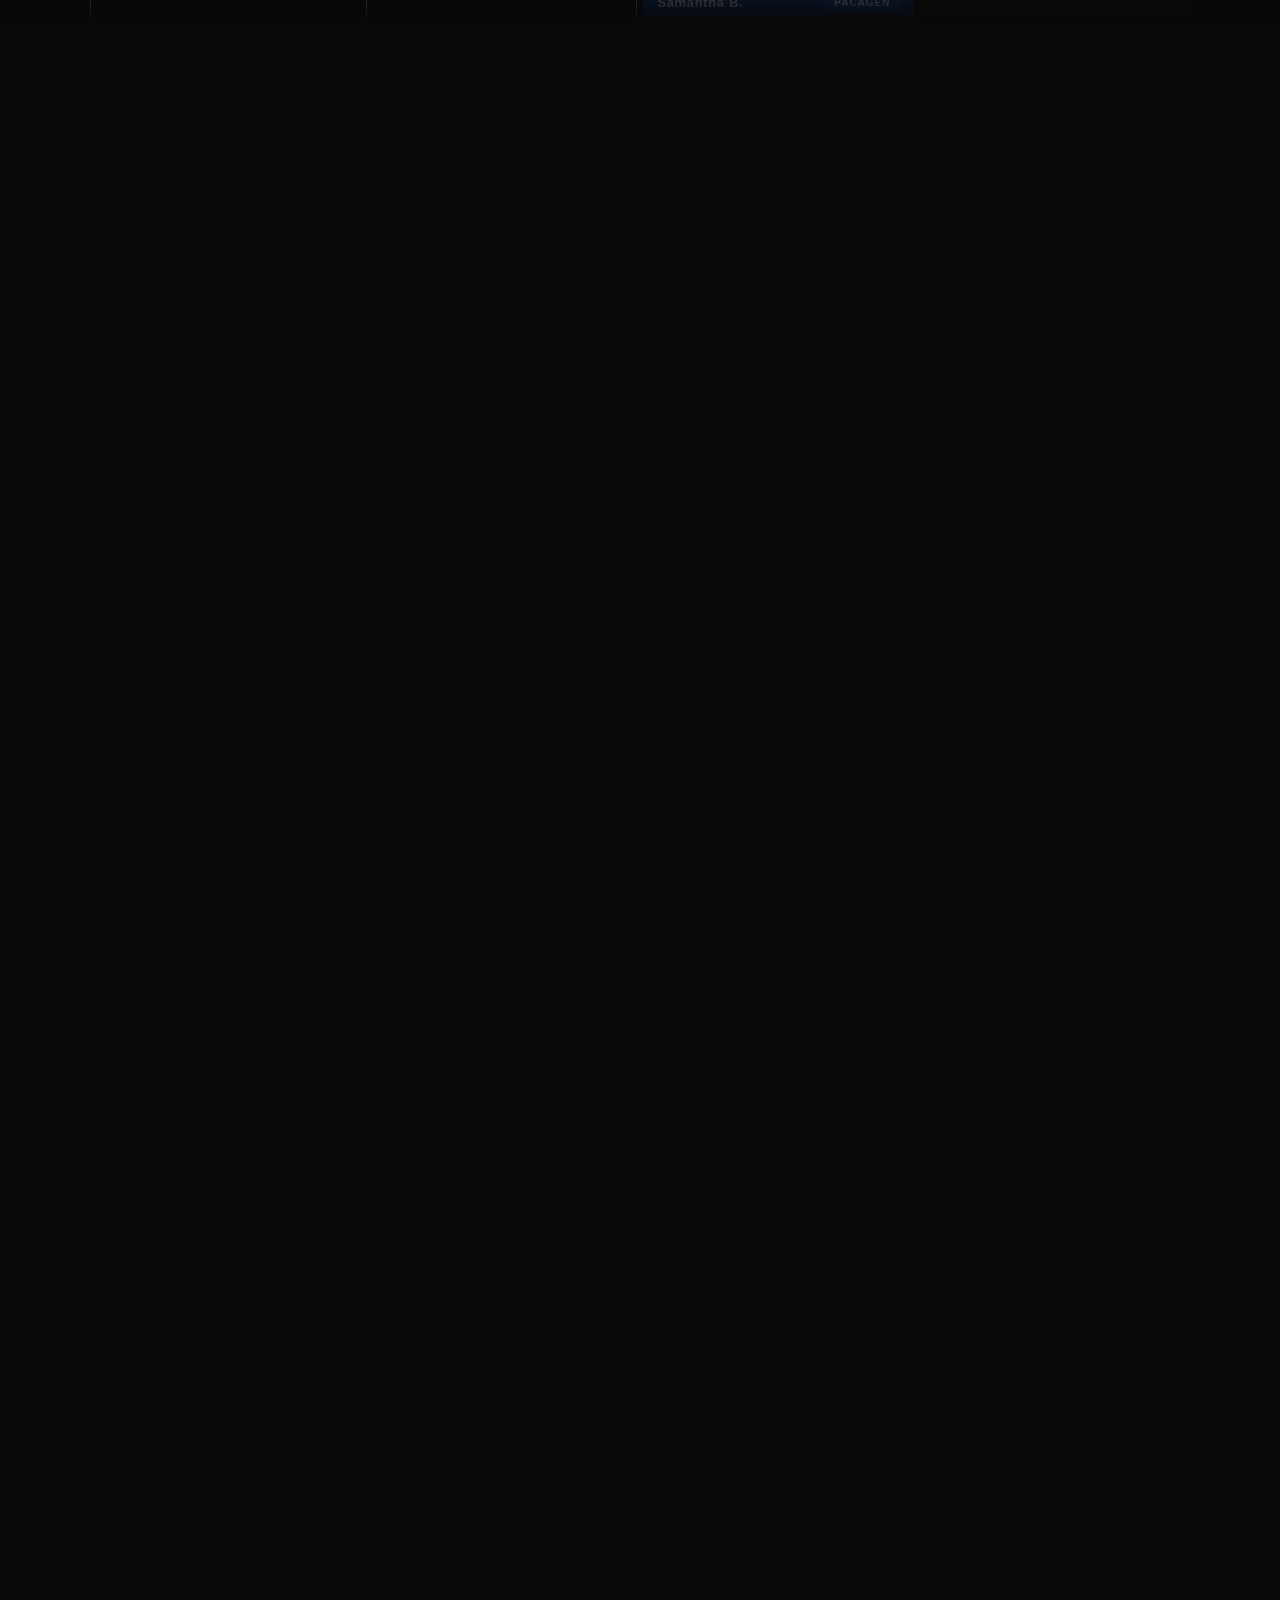
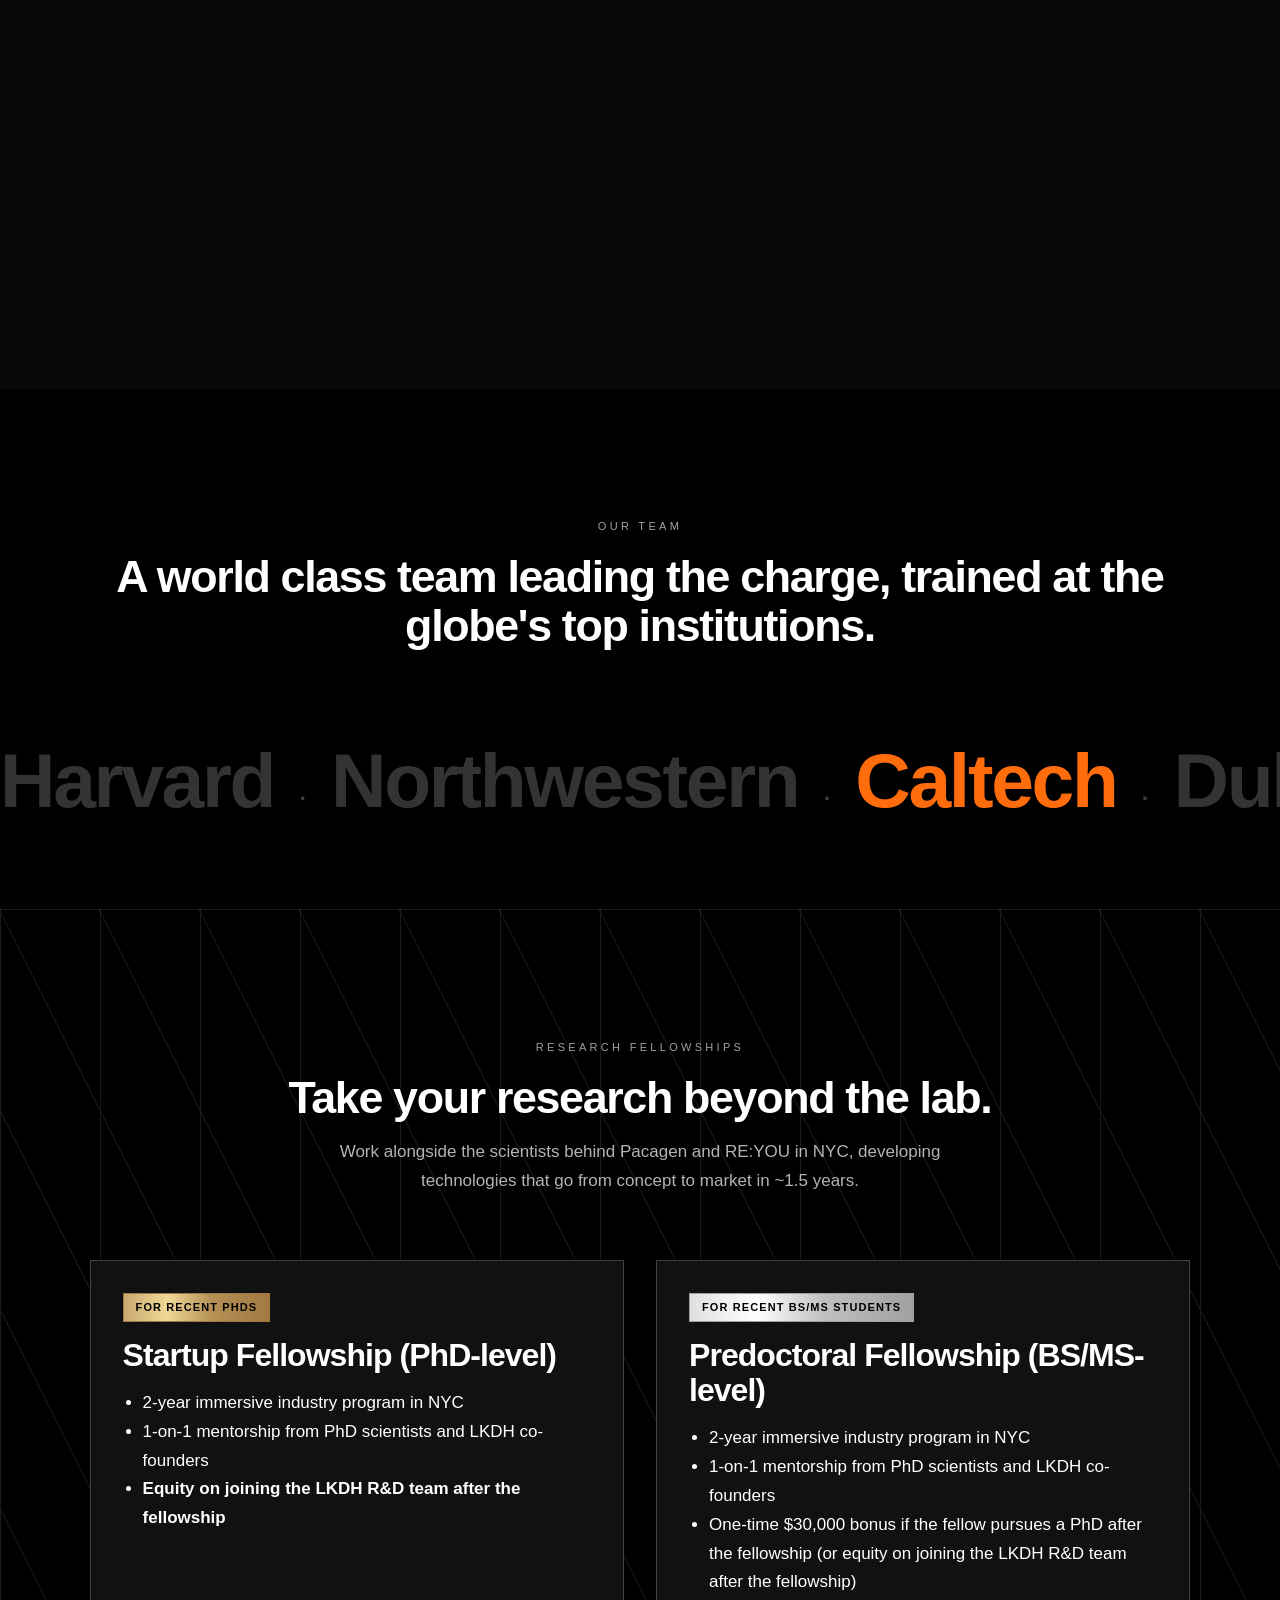
==== commit 18c6f5fb: "Update index.html" ====
--- a/index.html
+++ b/index.html
@@ -469,9 +469,9 @@
             Let's build something magical.
           </h2>
           <p class="contact-detail">
-            Our team is growing! If you're interested in joining our team, please reach out using the form.
+            Our team is growing! We are actively hiring for full-time roles in marketing, product development, operations, and R&D. If you're interested in joining our team, please reach out using the form.
           </p>
-          <p class="contact-detail">Interested in a research fellowship? See our <a href="#fellowships">fellowship programs</a> and please apply using the form.</p>
+          <p class="contact-detail">Are you a scientist? See our <a href="#fellowships">research fellowship programs</a> and please apply using the form.</p>
         </div>
 
         <form class="contact-form" action="#" method="post" novalidate aria-label="Contact form">
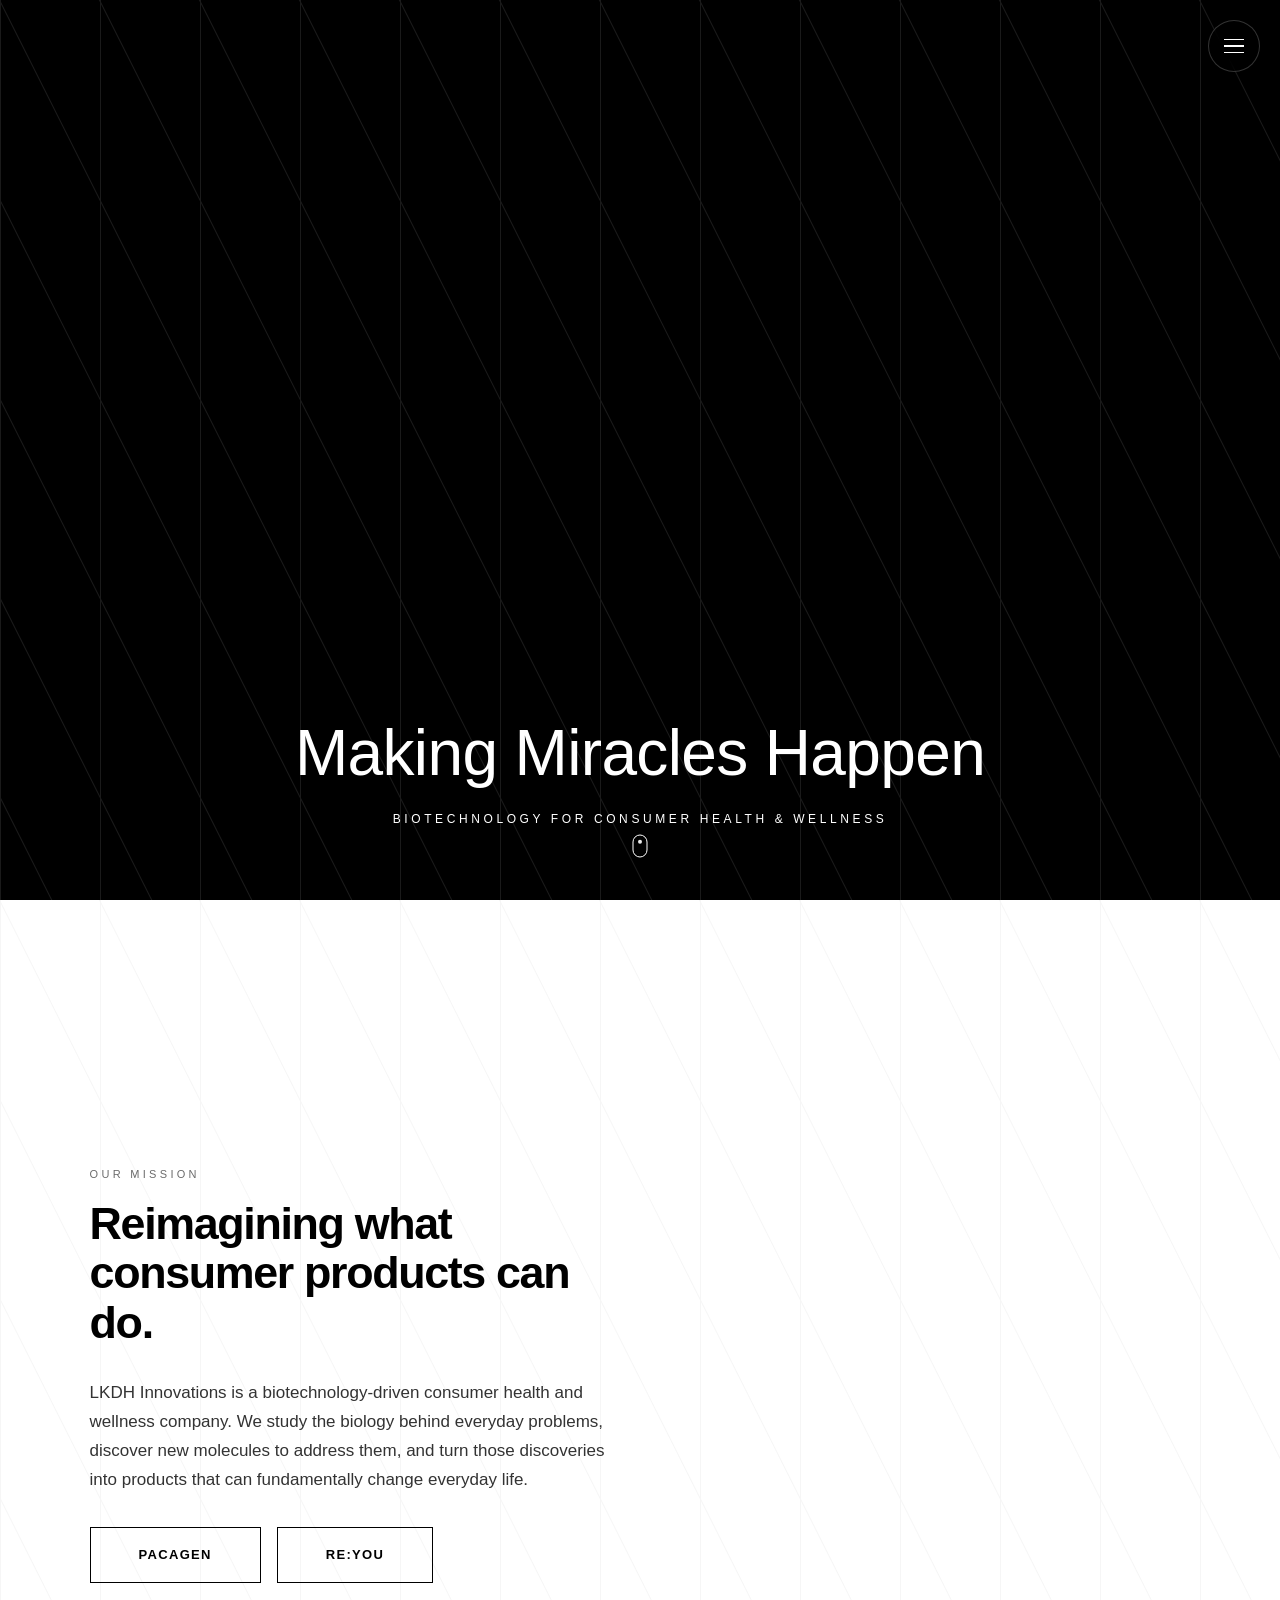
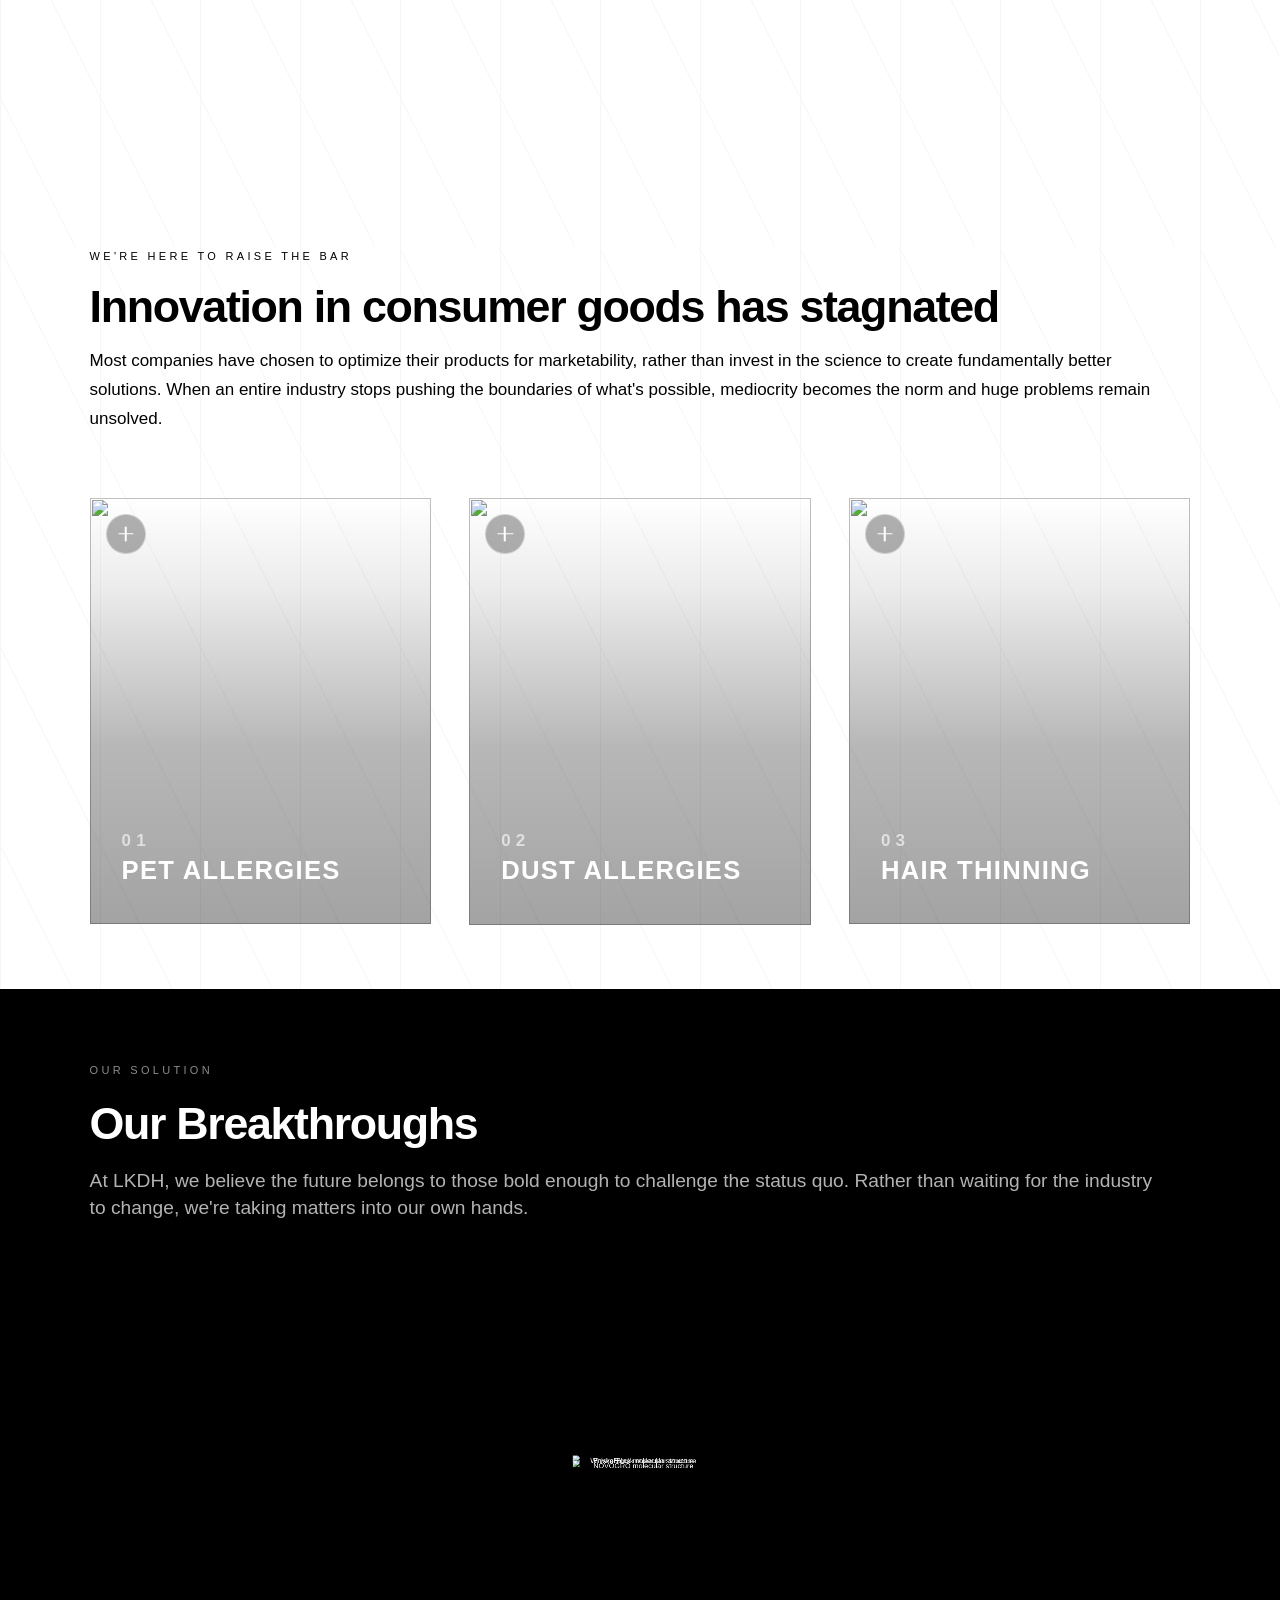
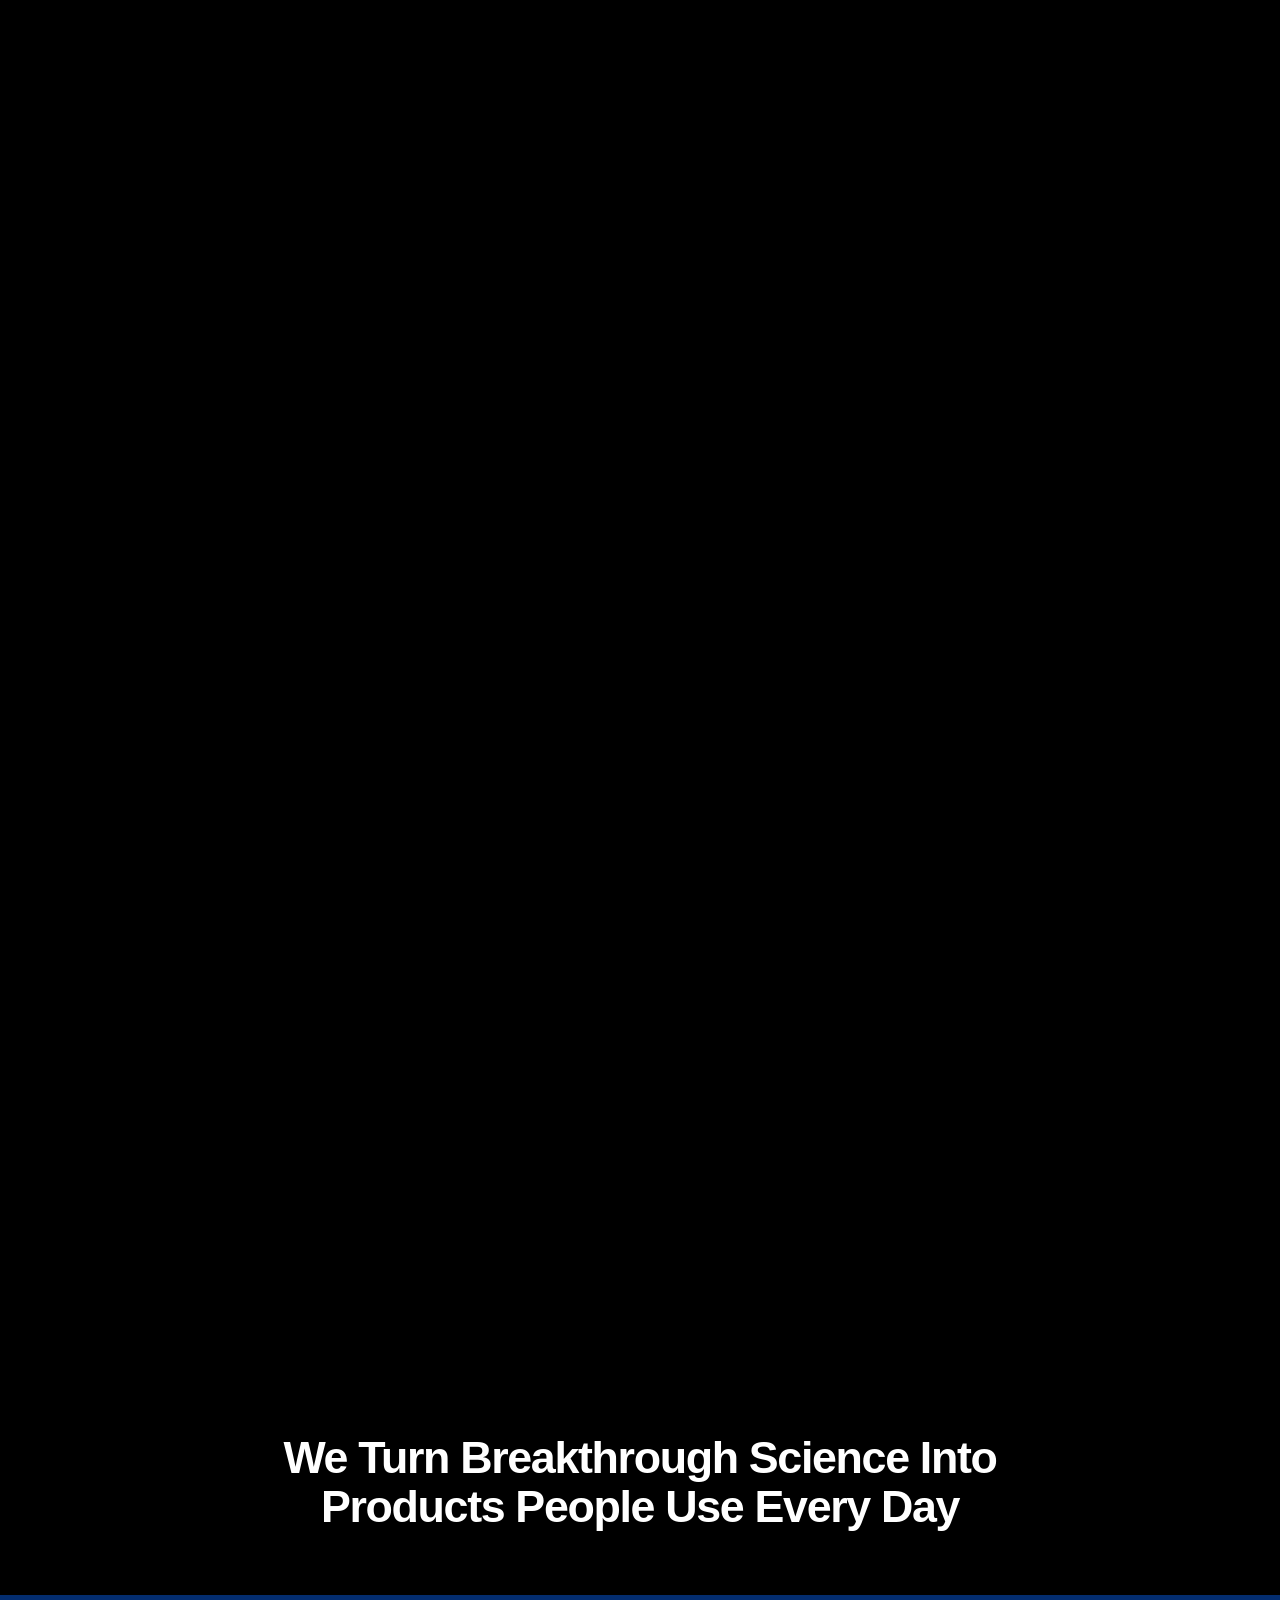
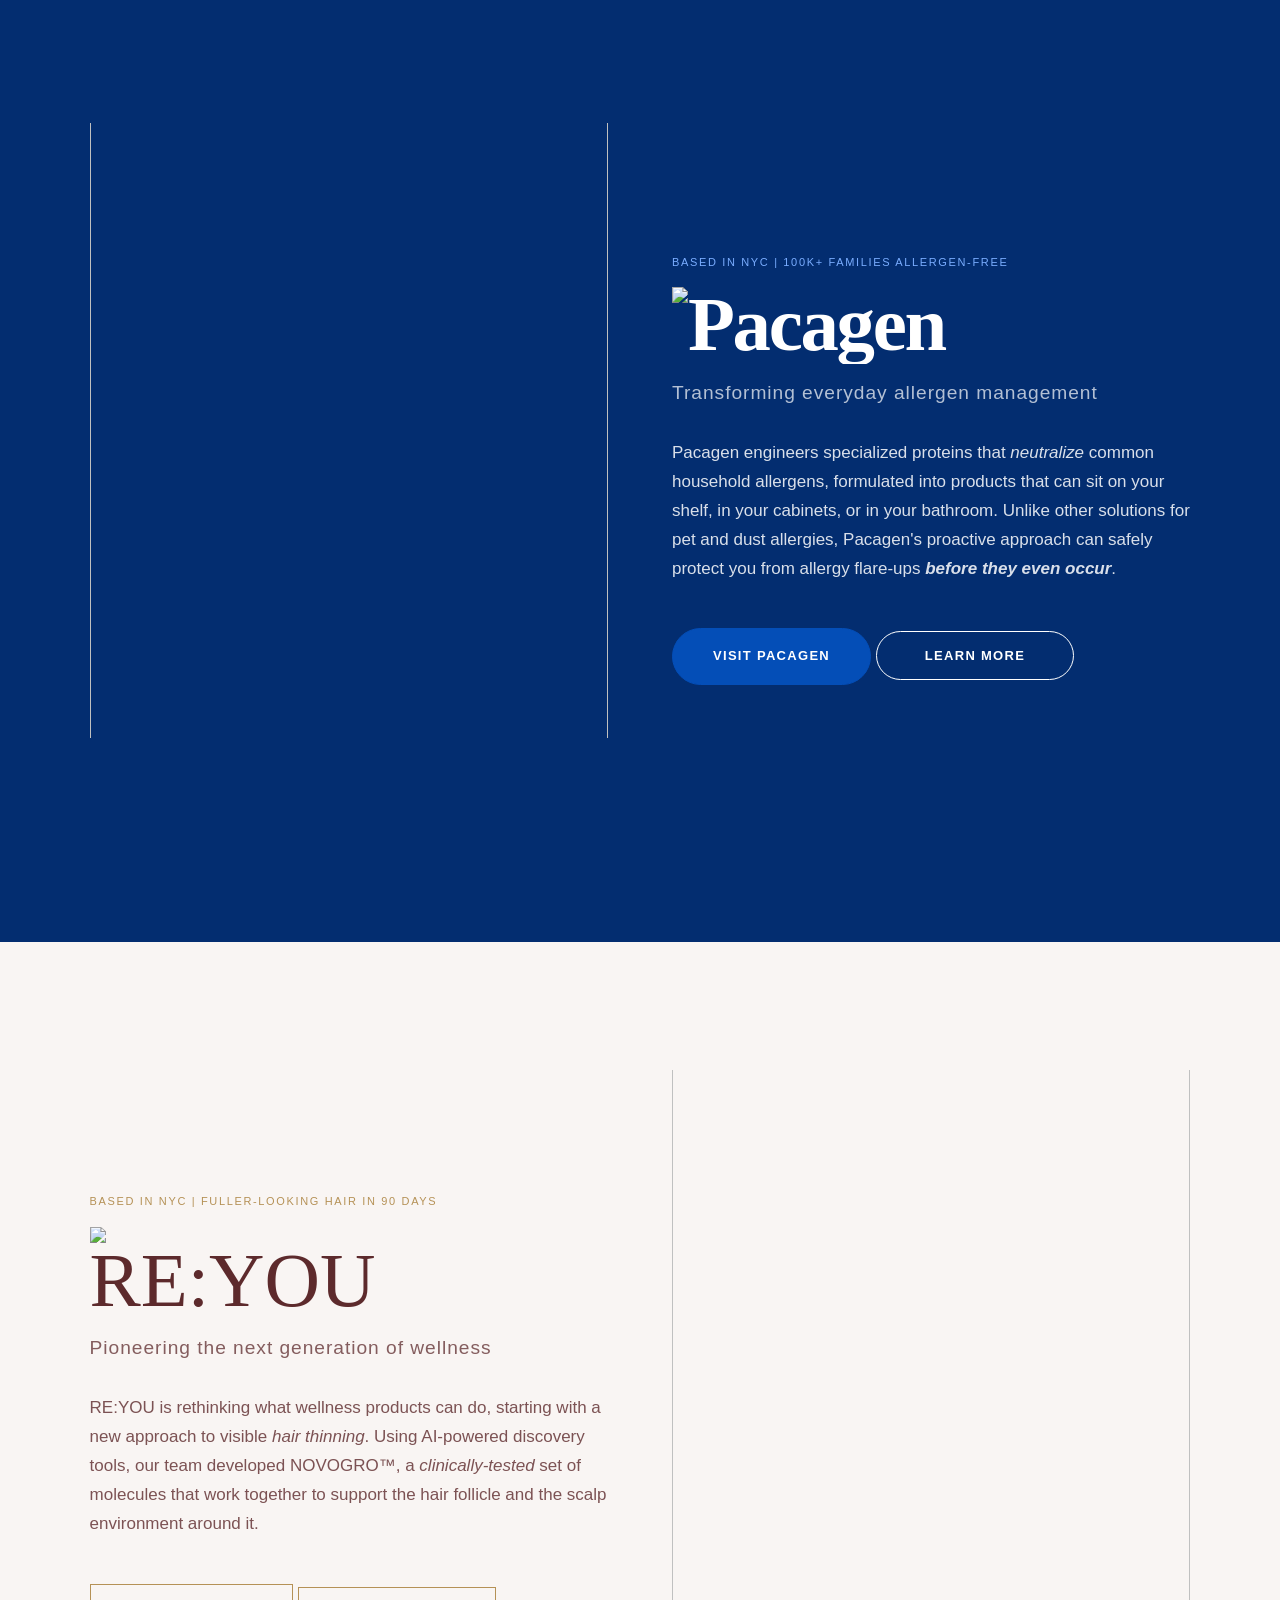
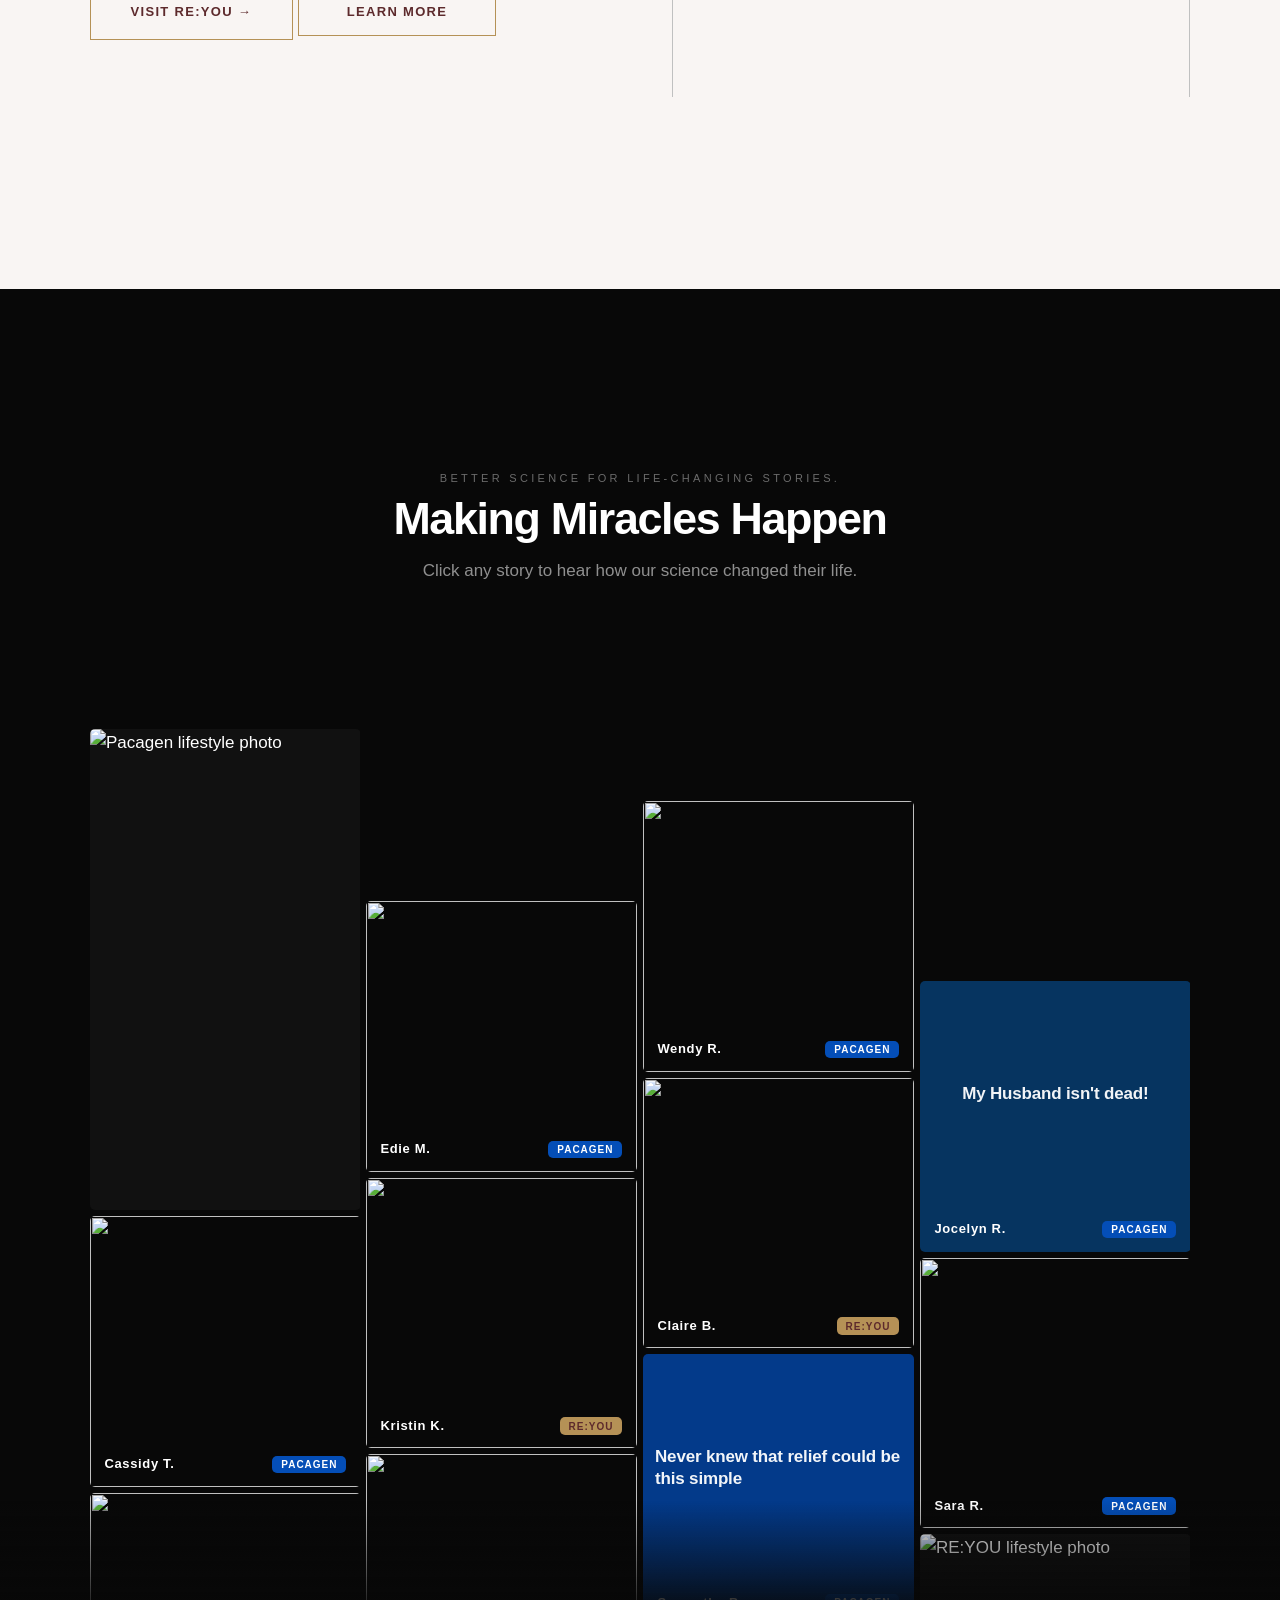
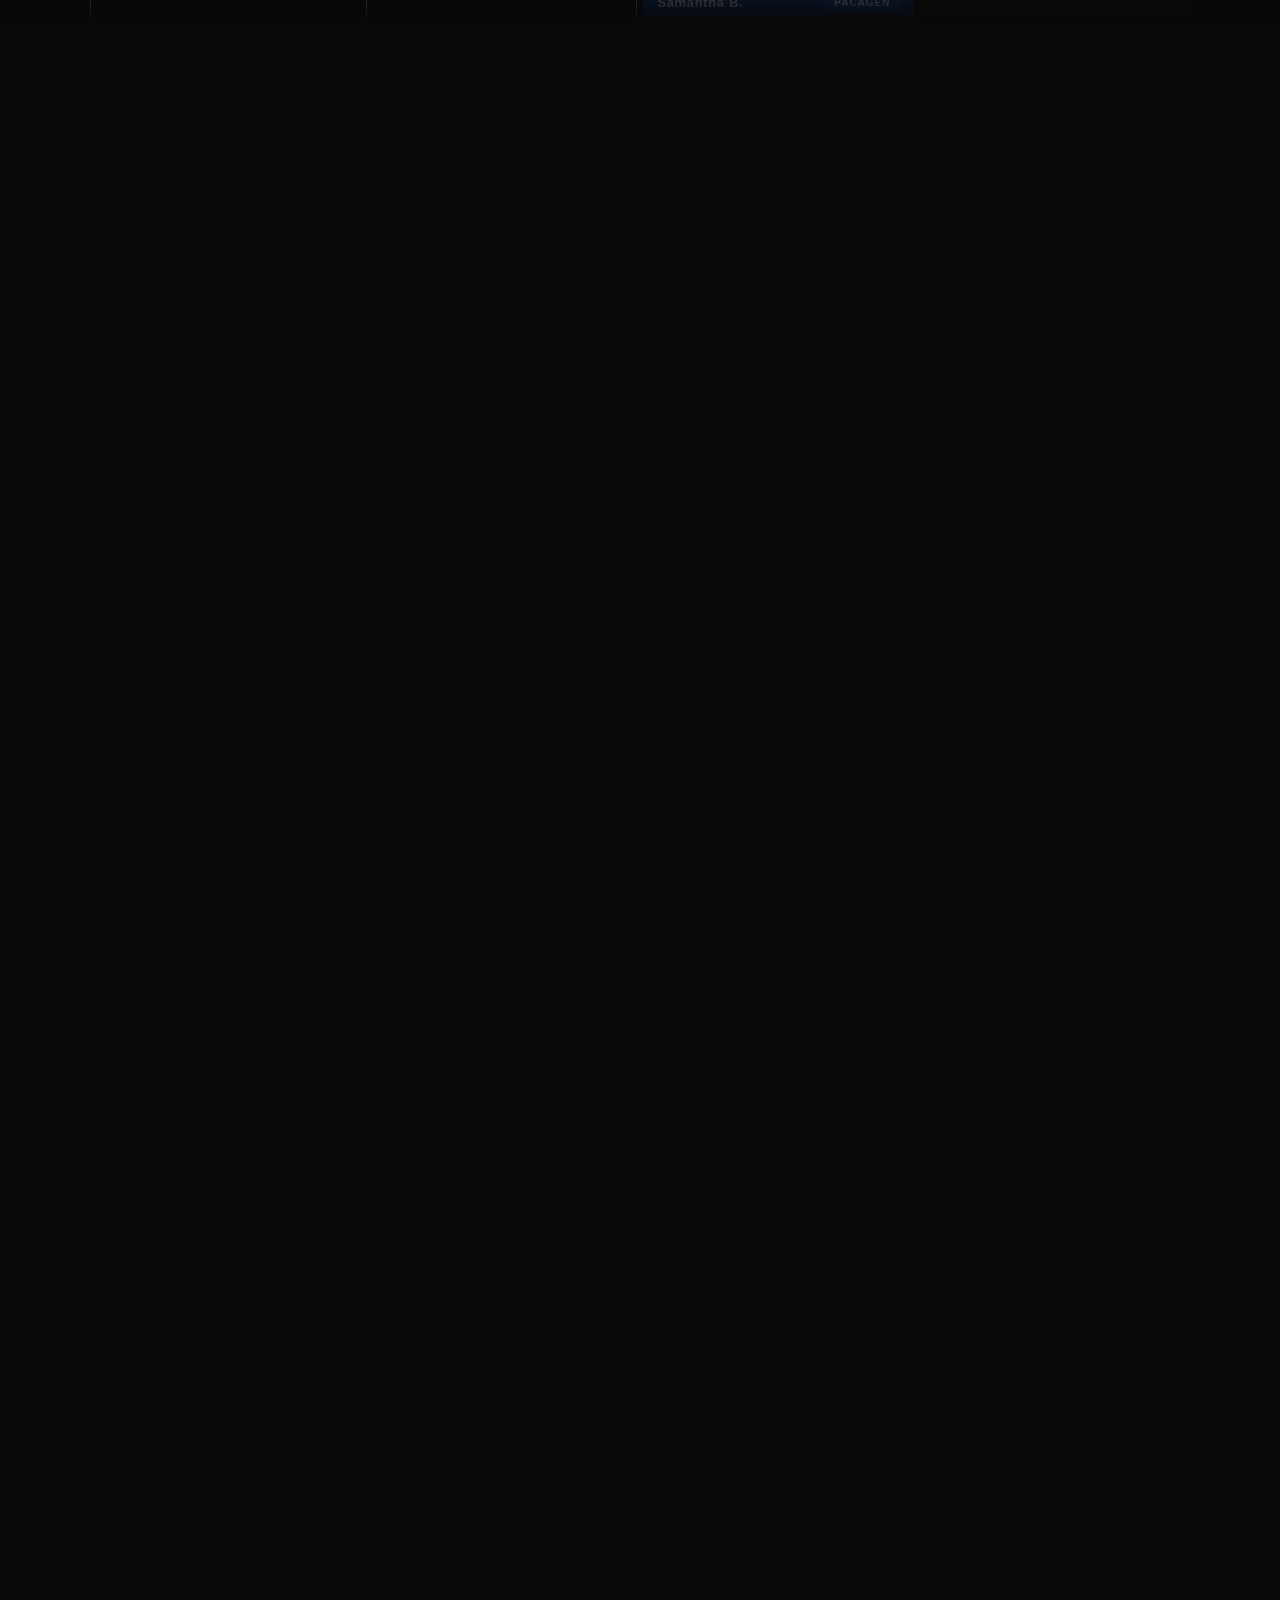
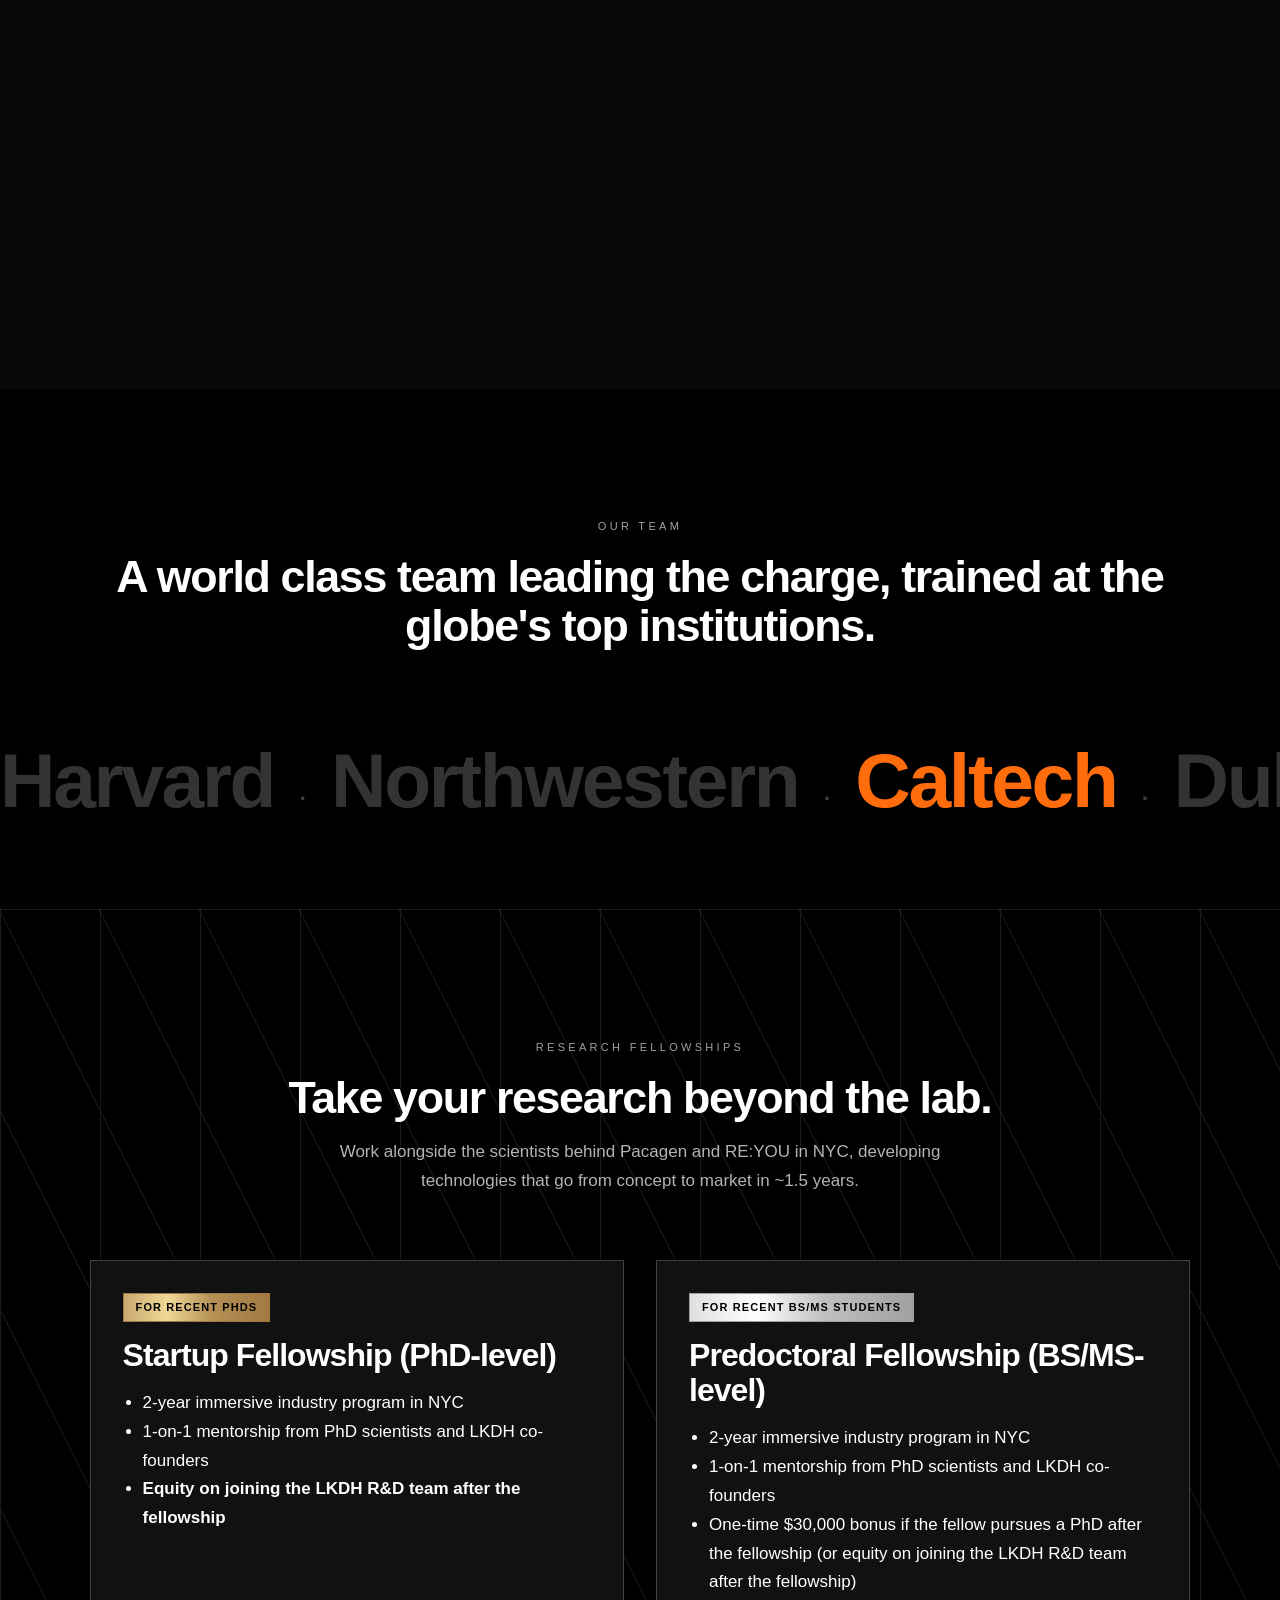
==== commit 50299d66: "Update application link" ====
--- a/index.html
+++ b/index.html
@@ -488,9 +488,9 @@
           <div class="form-field">
             <label class="form-label" for="contact-message">Message</label>
             <textarea class="form-textarea" id="contact-message" name="message"
-                      placeholder="How can we help?" rows="5"></textarea>
-          </div>
-          <button class="btn-LKDH" type="submit">Send Message</button>
+                      placeholder="How can we help?&#10;&#10;Fellowship applicants: the button below opens an email draft. Please attach your CV there before sending." rows="5"></textarea>
+          </div>
+          <button class="btn-LKDH" type="submit">Open Email</button>
         </form>
 
       </div>
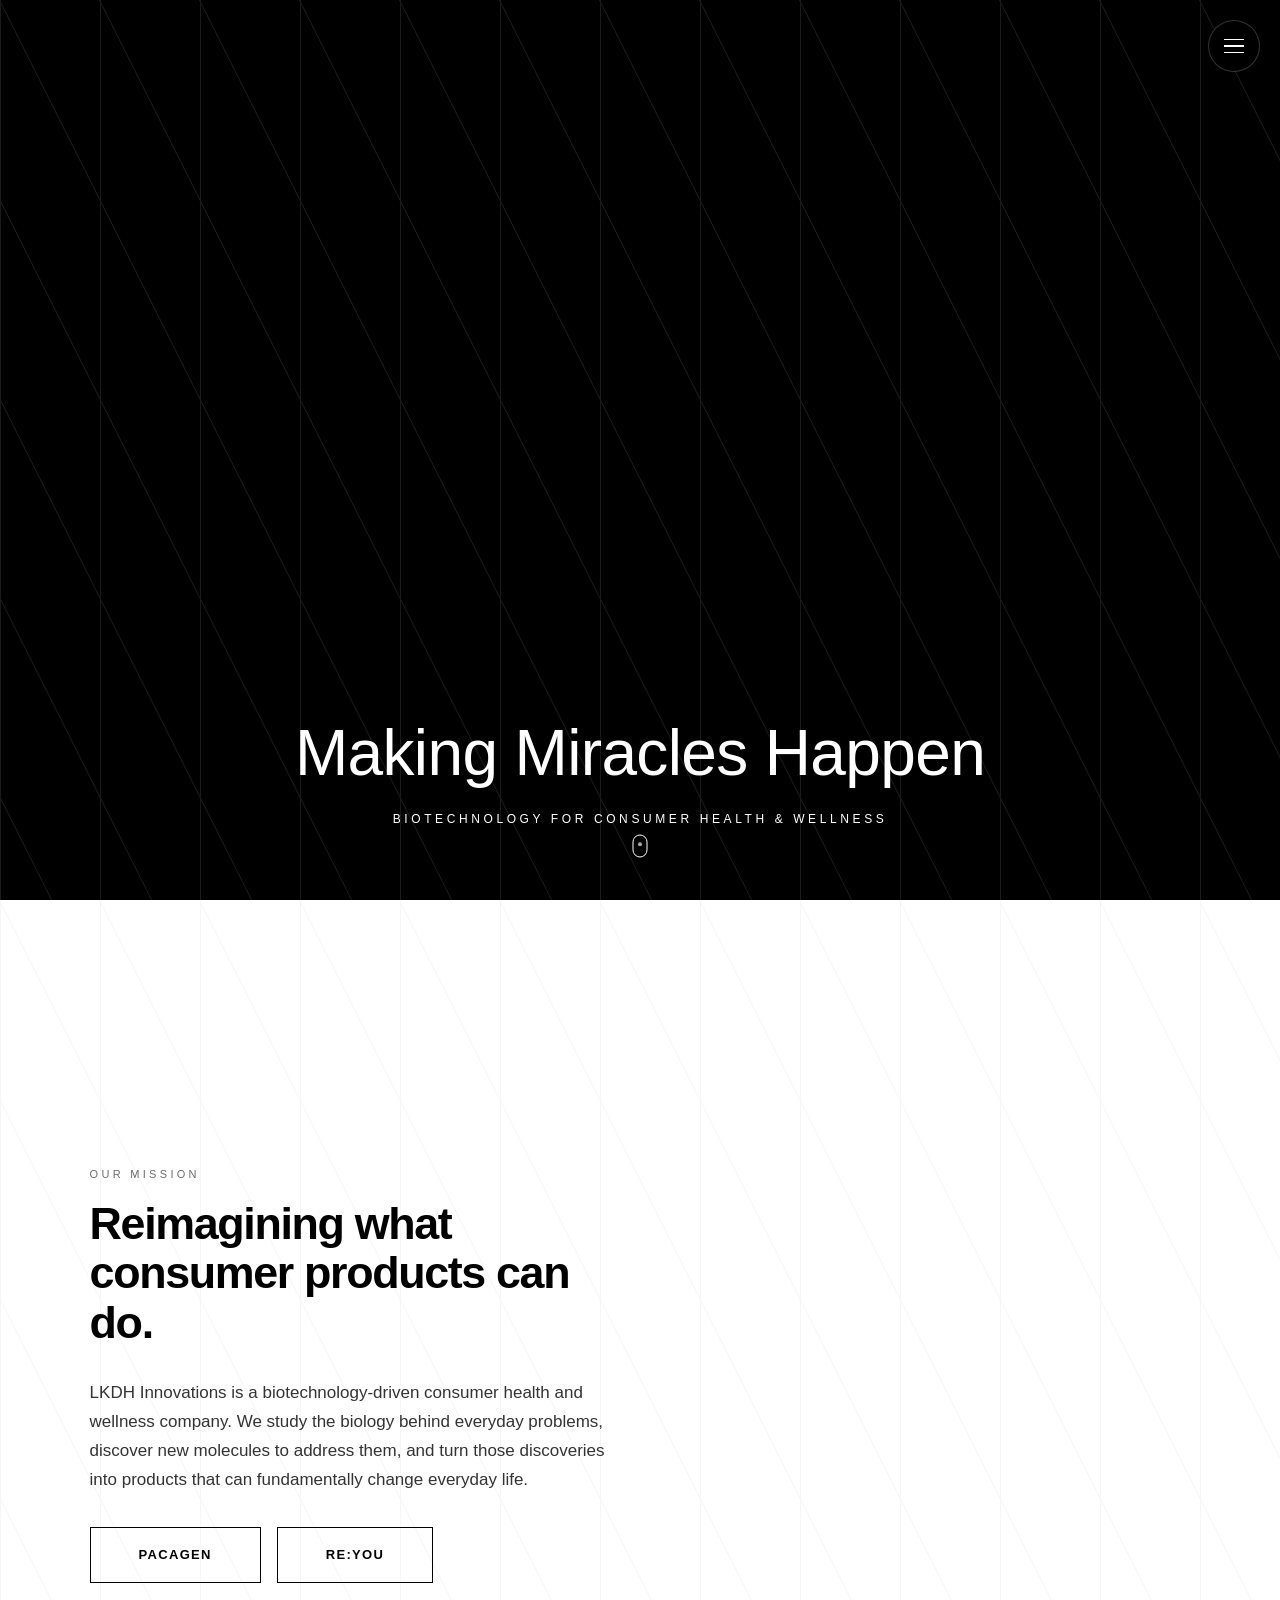
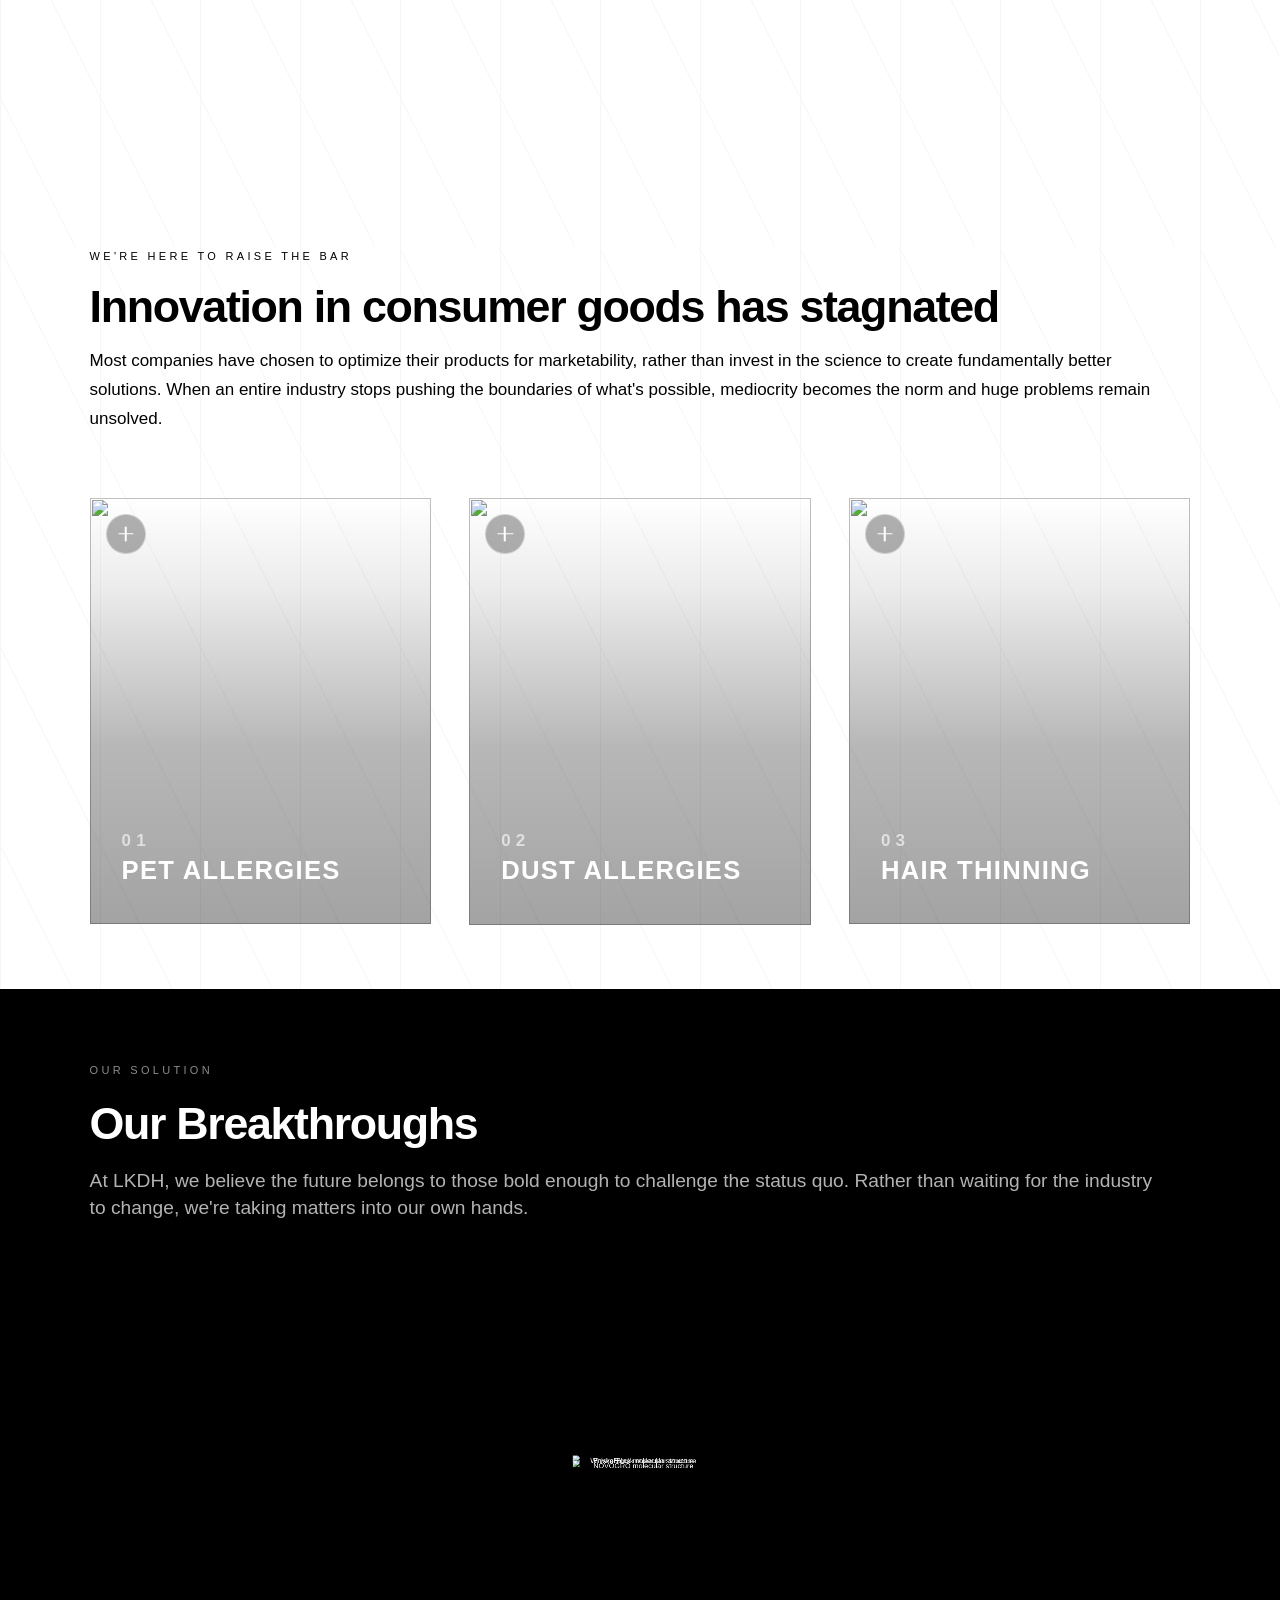
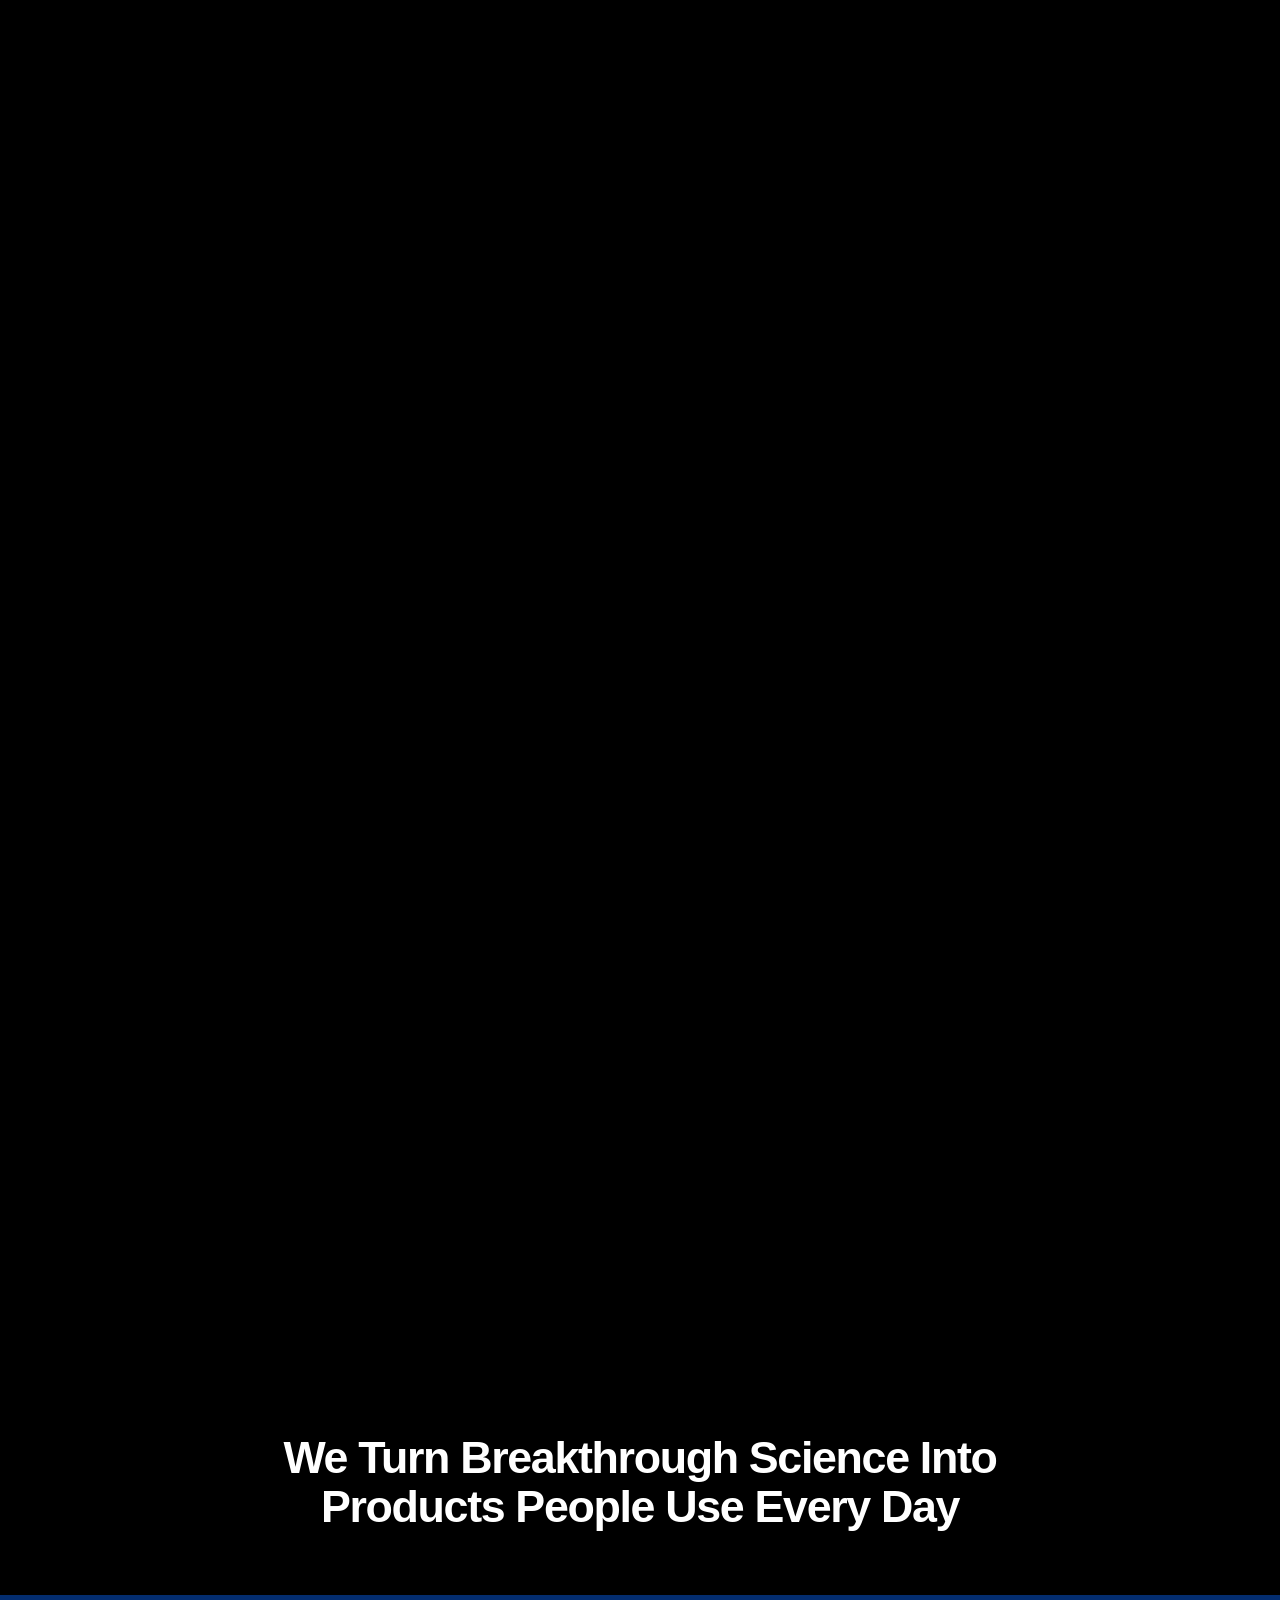
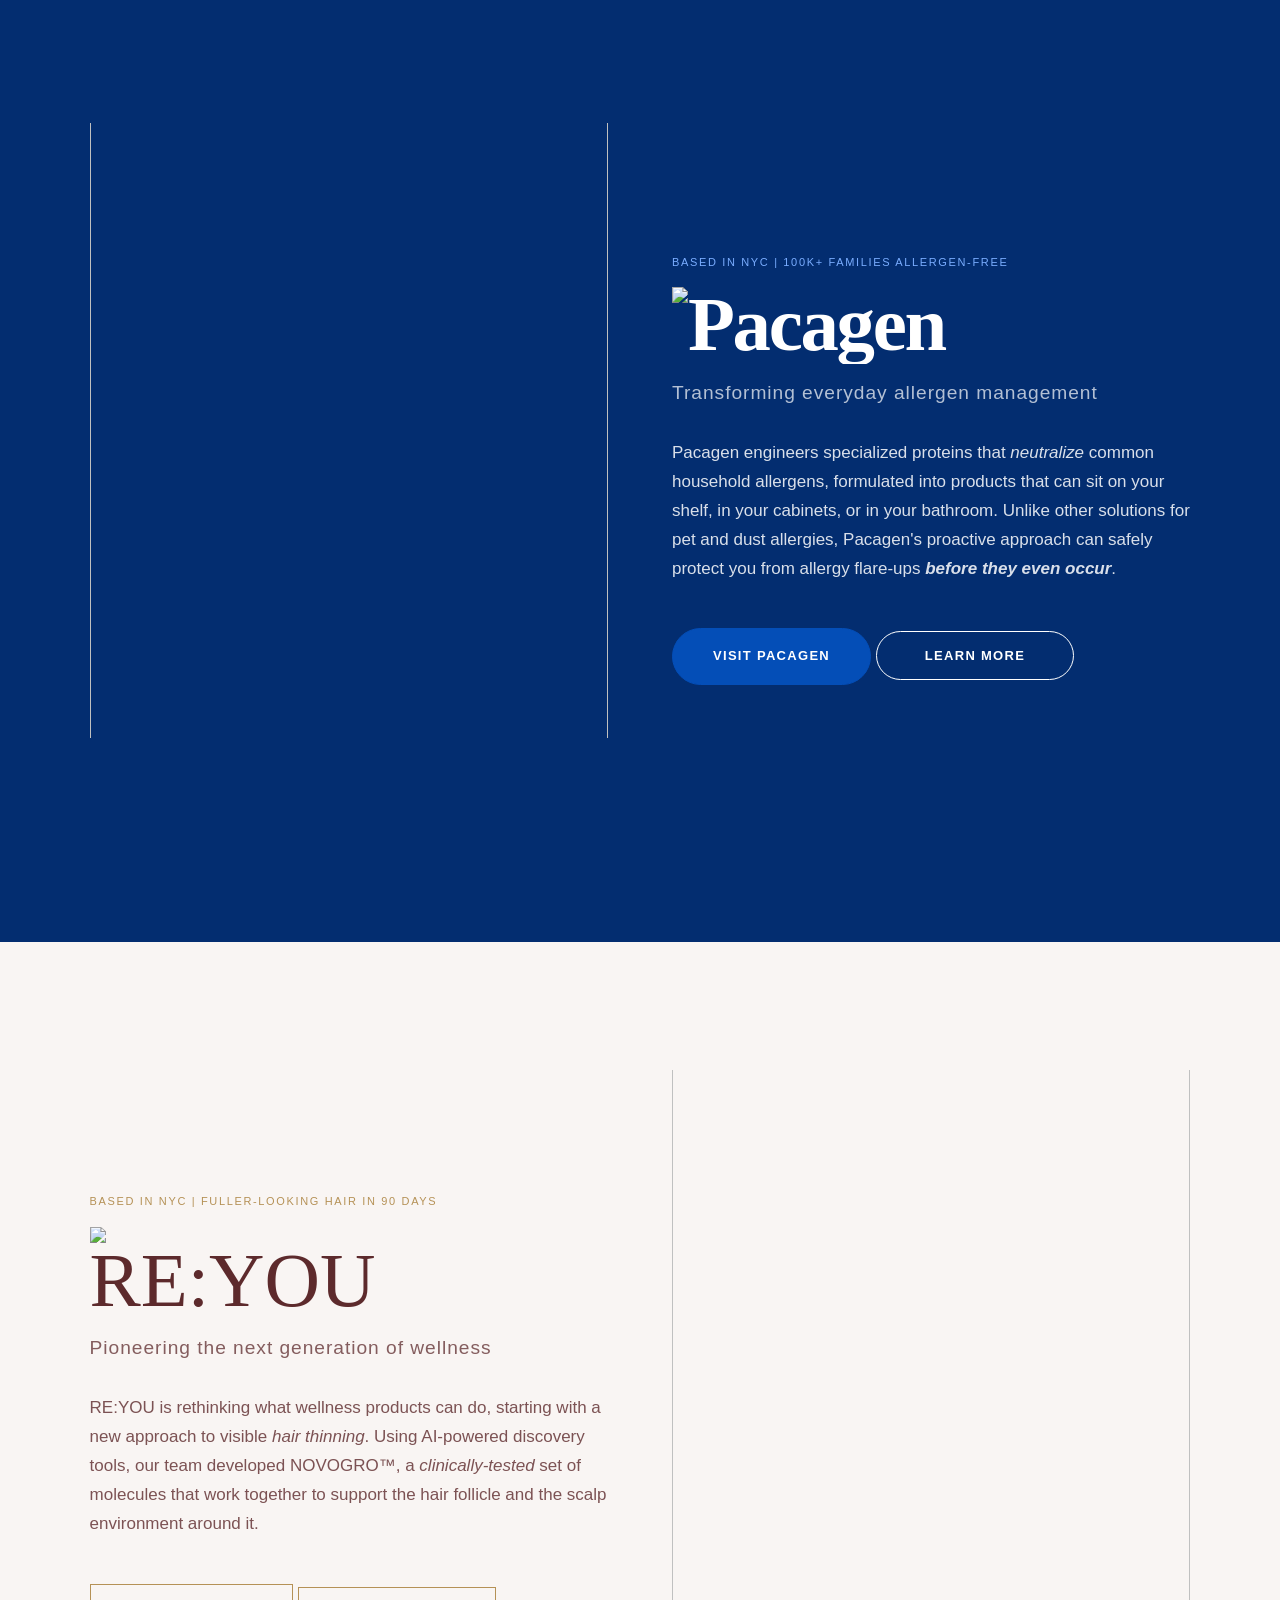
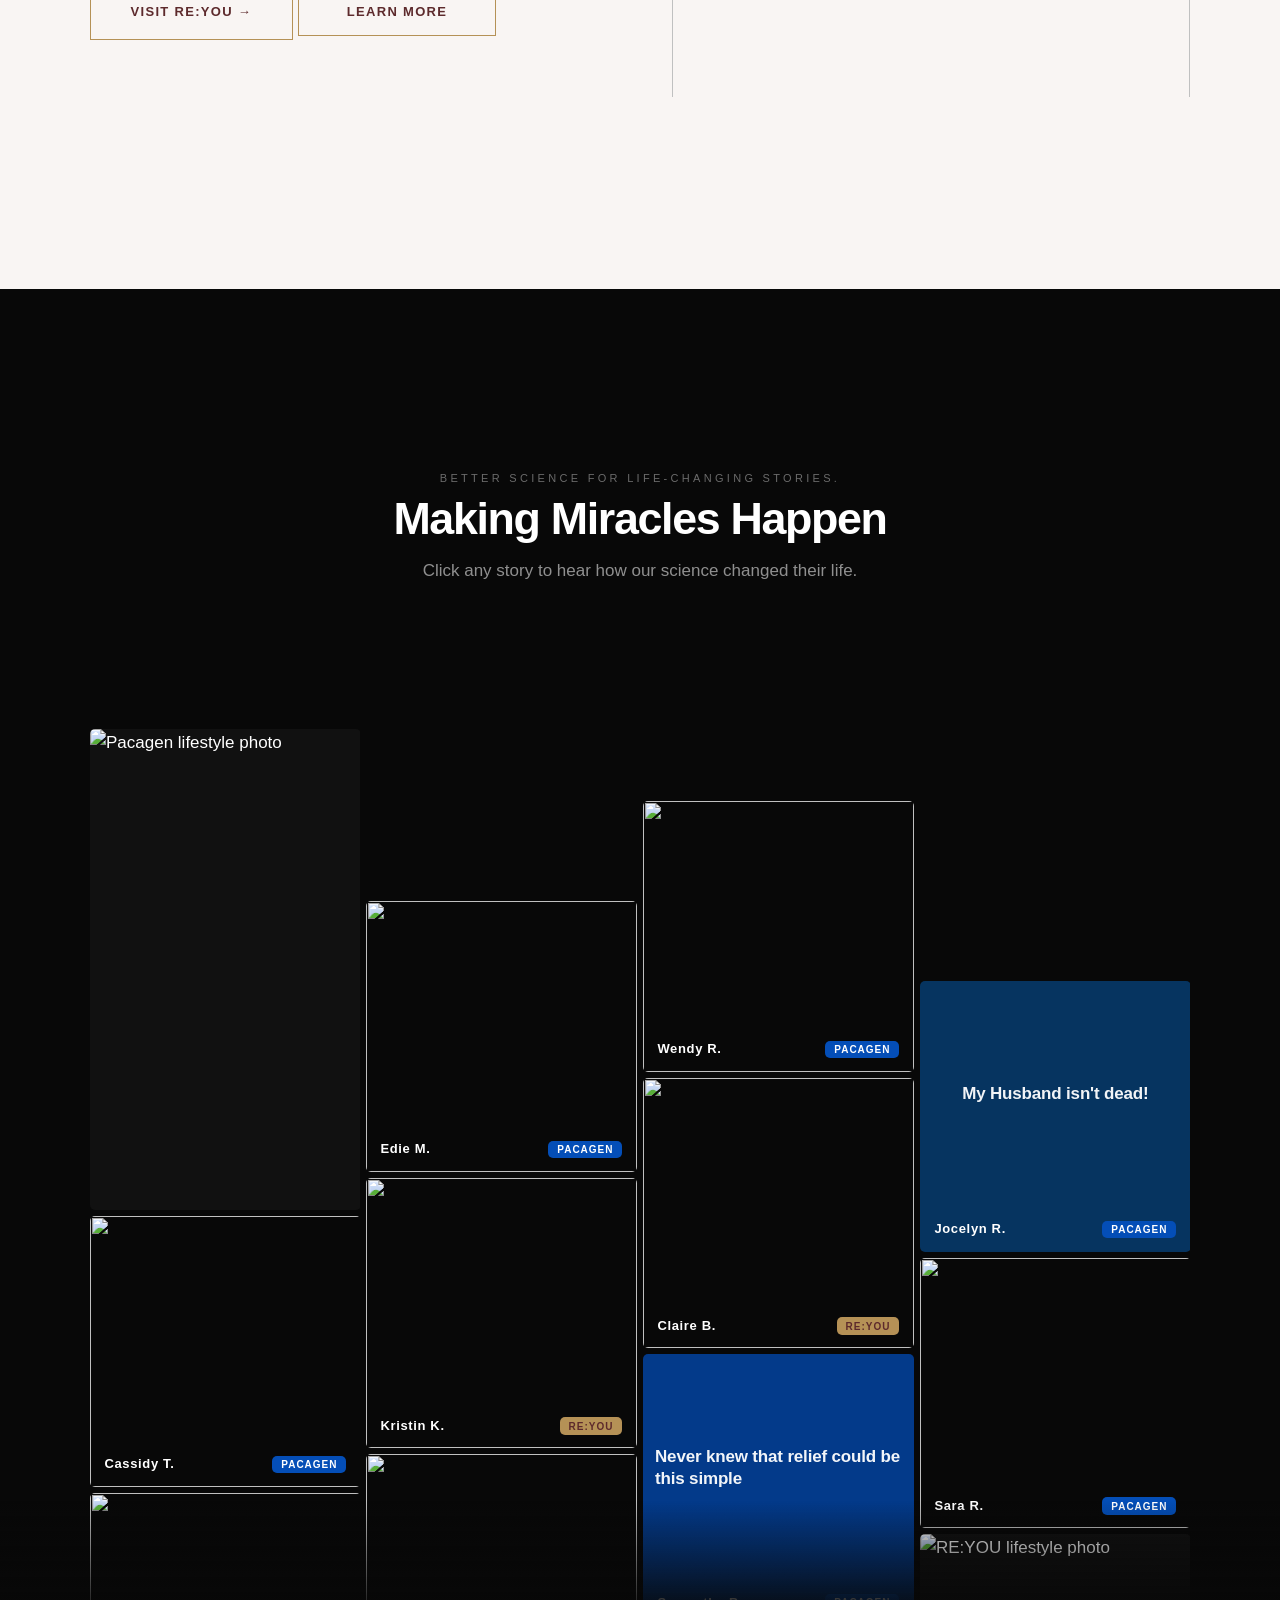
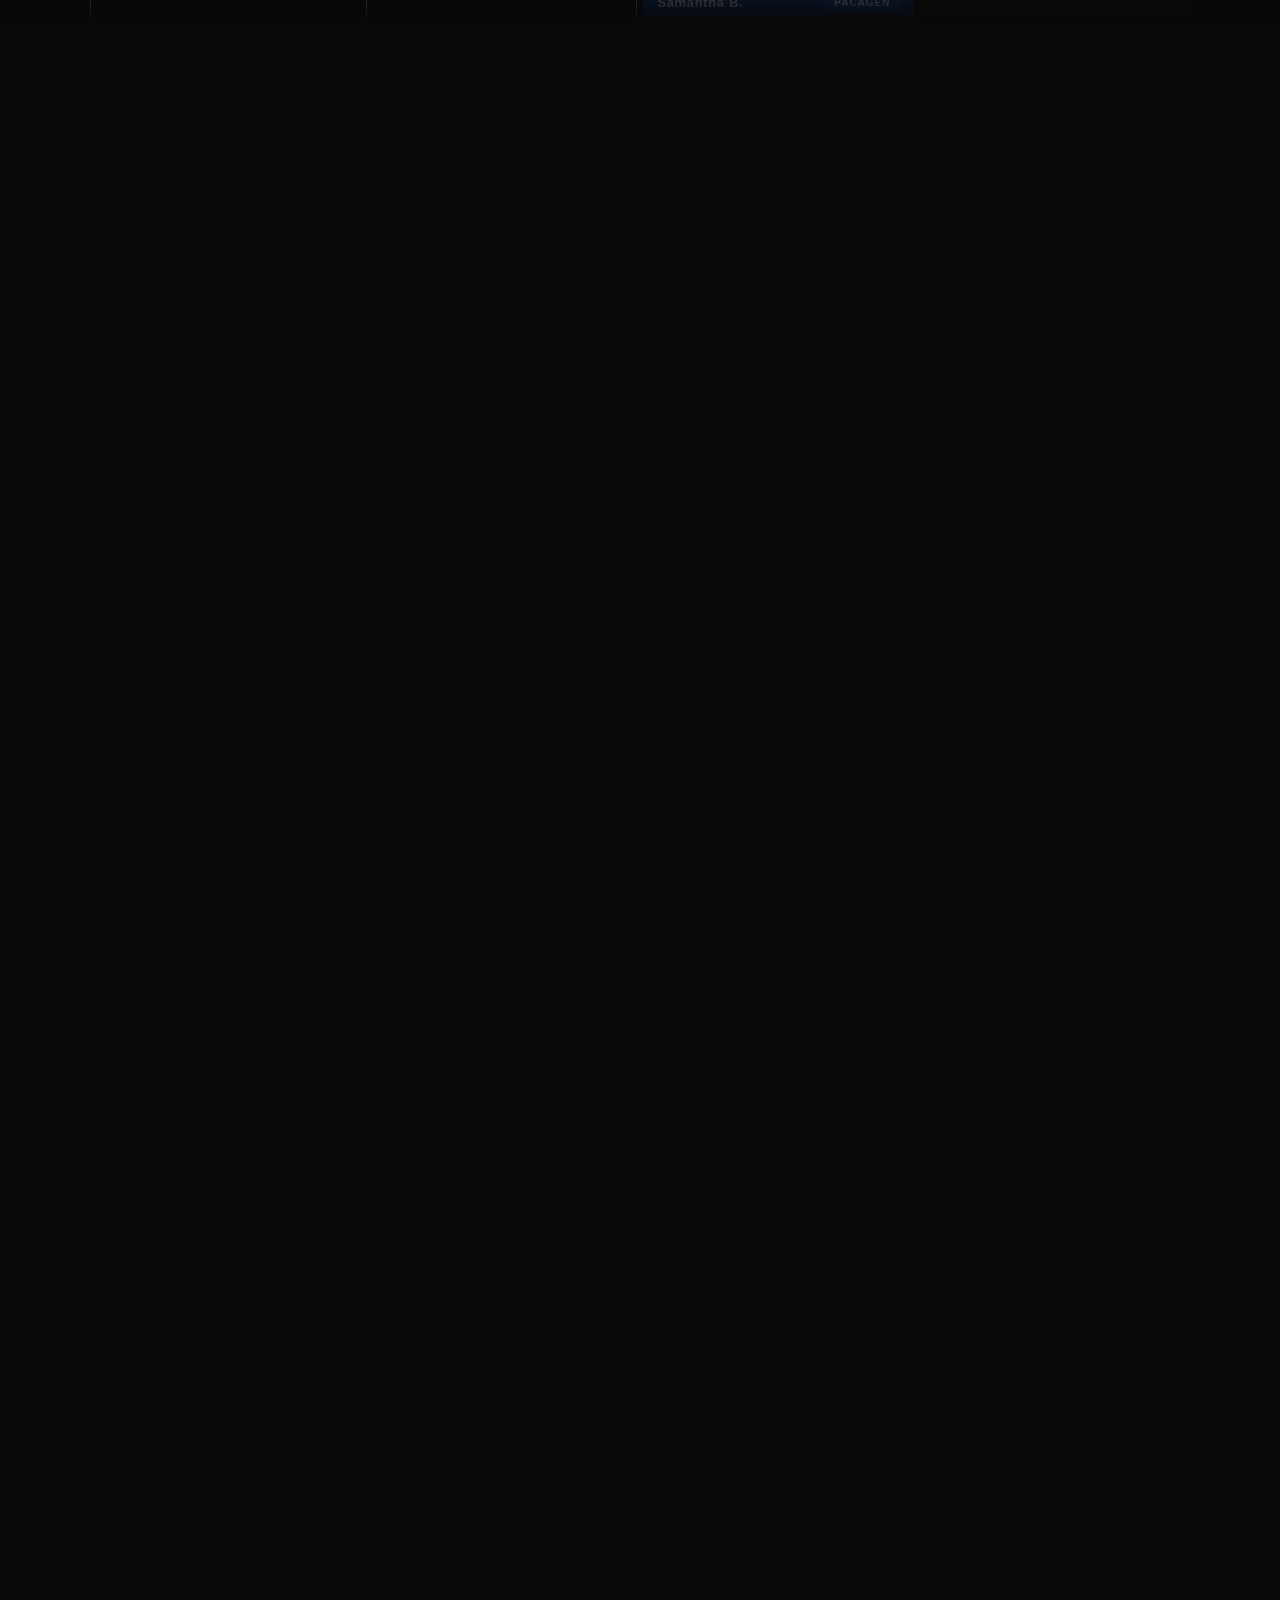
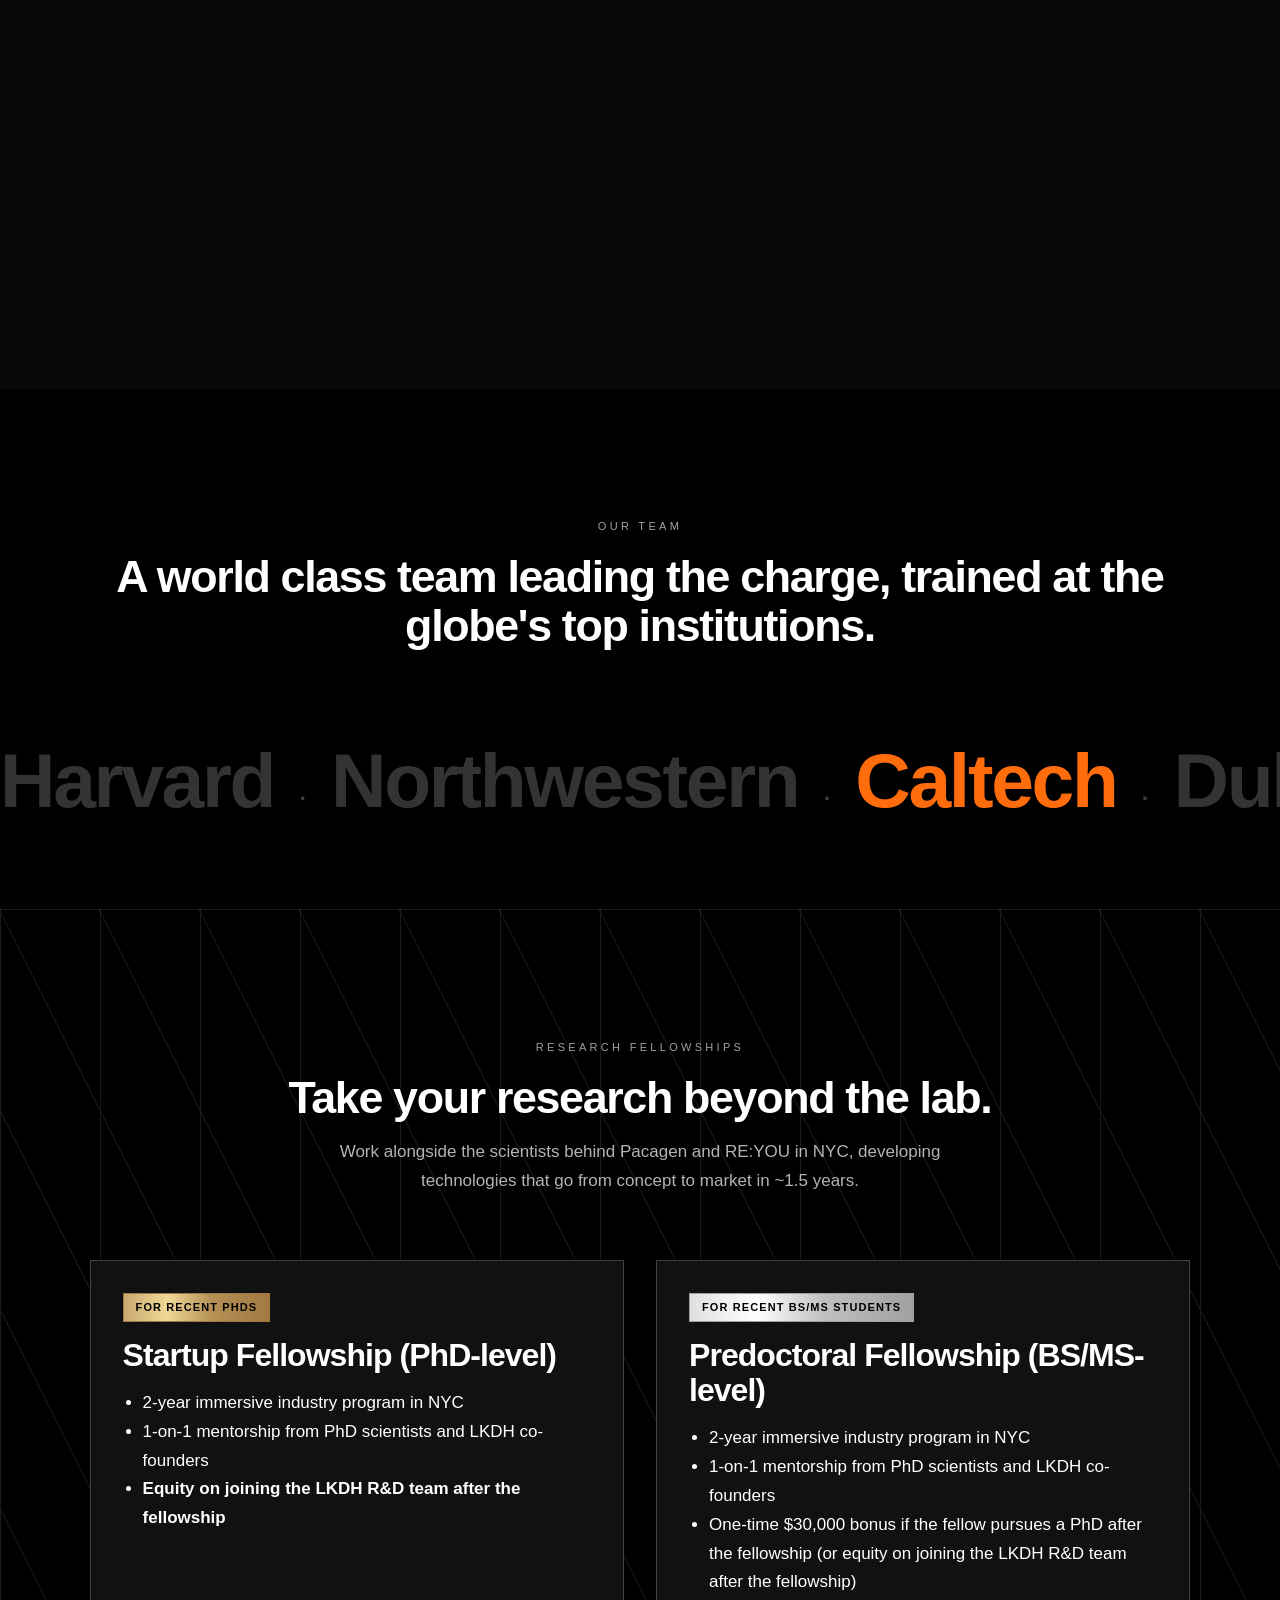
==== commit 32d6d57c: "Update deadline date" ====
--- a/index.html
+++ b/index.html
@@ -448,7 +448,7 @@
             <li>1-on-1 mentorship from PhD scientists and LKDH co-founders</li>
             <li>One-time $30,000 bonus if the fellow pursues a PhD after the fellowship (or equity on joining the LKDH R&amp;D team after the fellowship)</li>
           </ul>
-          <p class="info-drawer-body">Apply by <strong>December 1, 2026</strong></p>
+          <p class="info-drawer-body">Apply by <strong>December 31, 2026</strong></p>
           <div class="fellowship-card-actions">
             <a class="btn-LKDH btn-LKDH--light" href="/assets/LKDH-Predoctoral-Fellowship-Program-For-BS-MS.pdf" target="_blank" rel="noopener noreferrer">View Details</a>
             <a class="btn-LKDH btn-LKDH--light" href="#contact">Apply</a>
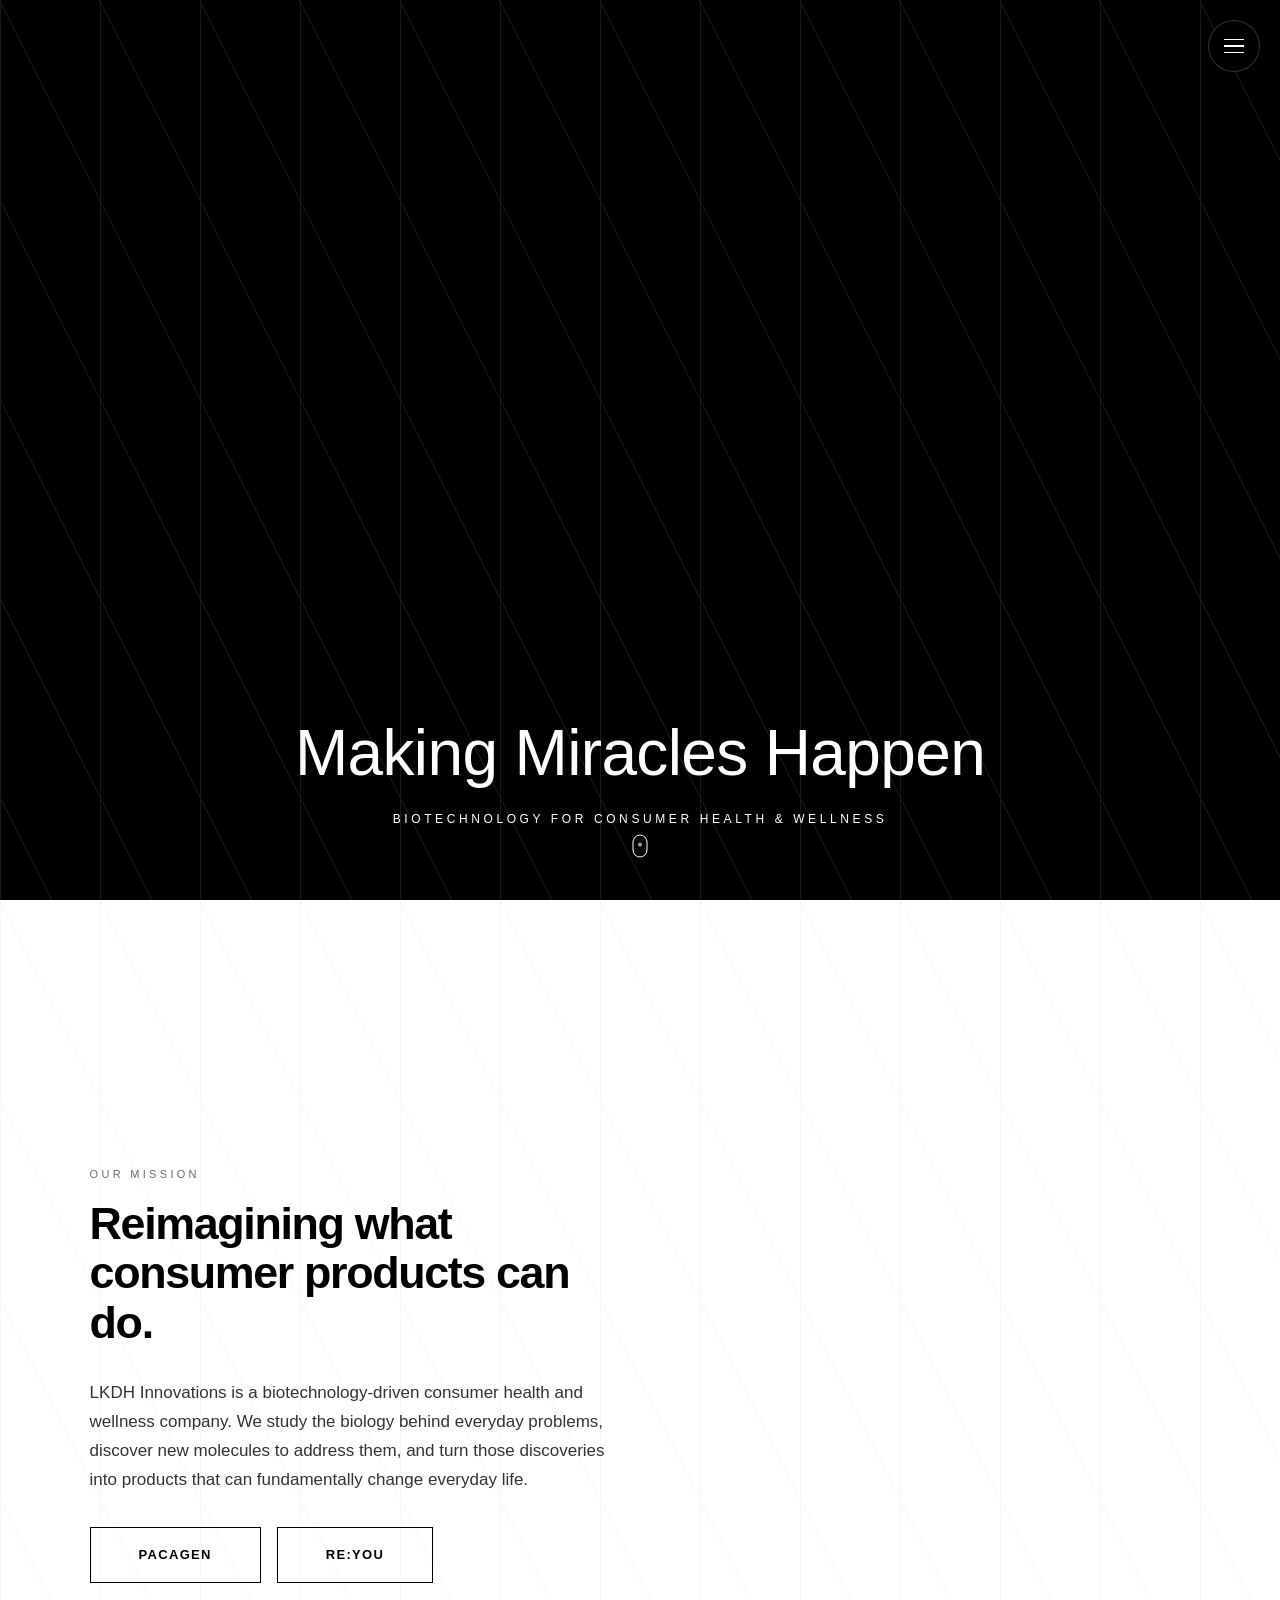
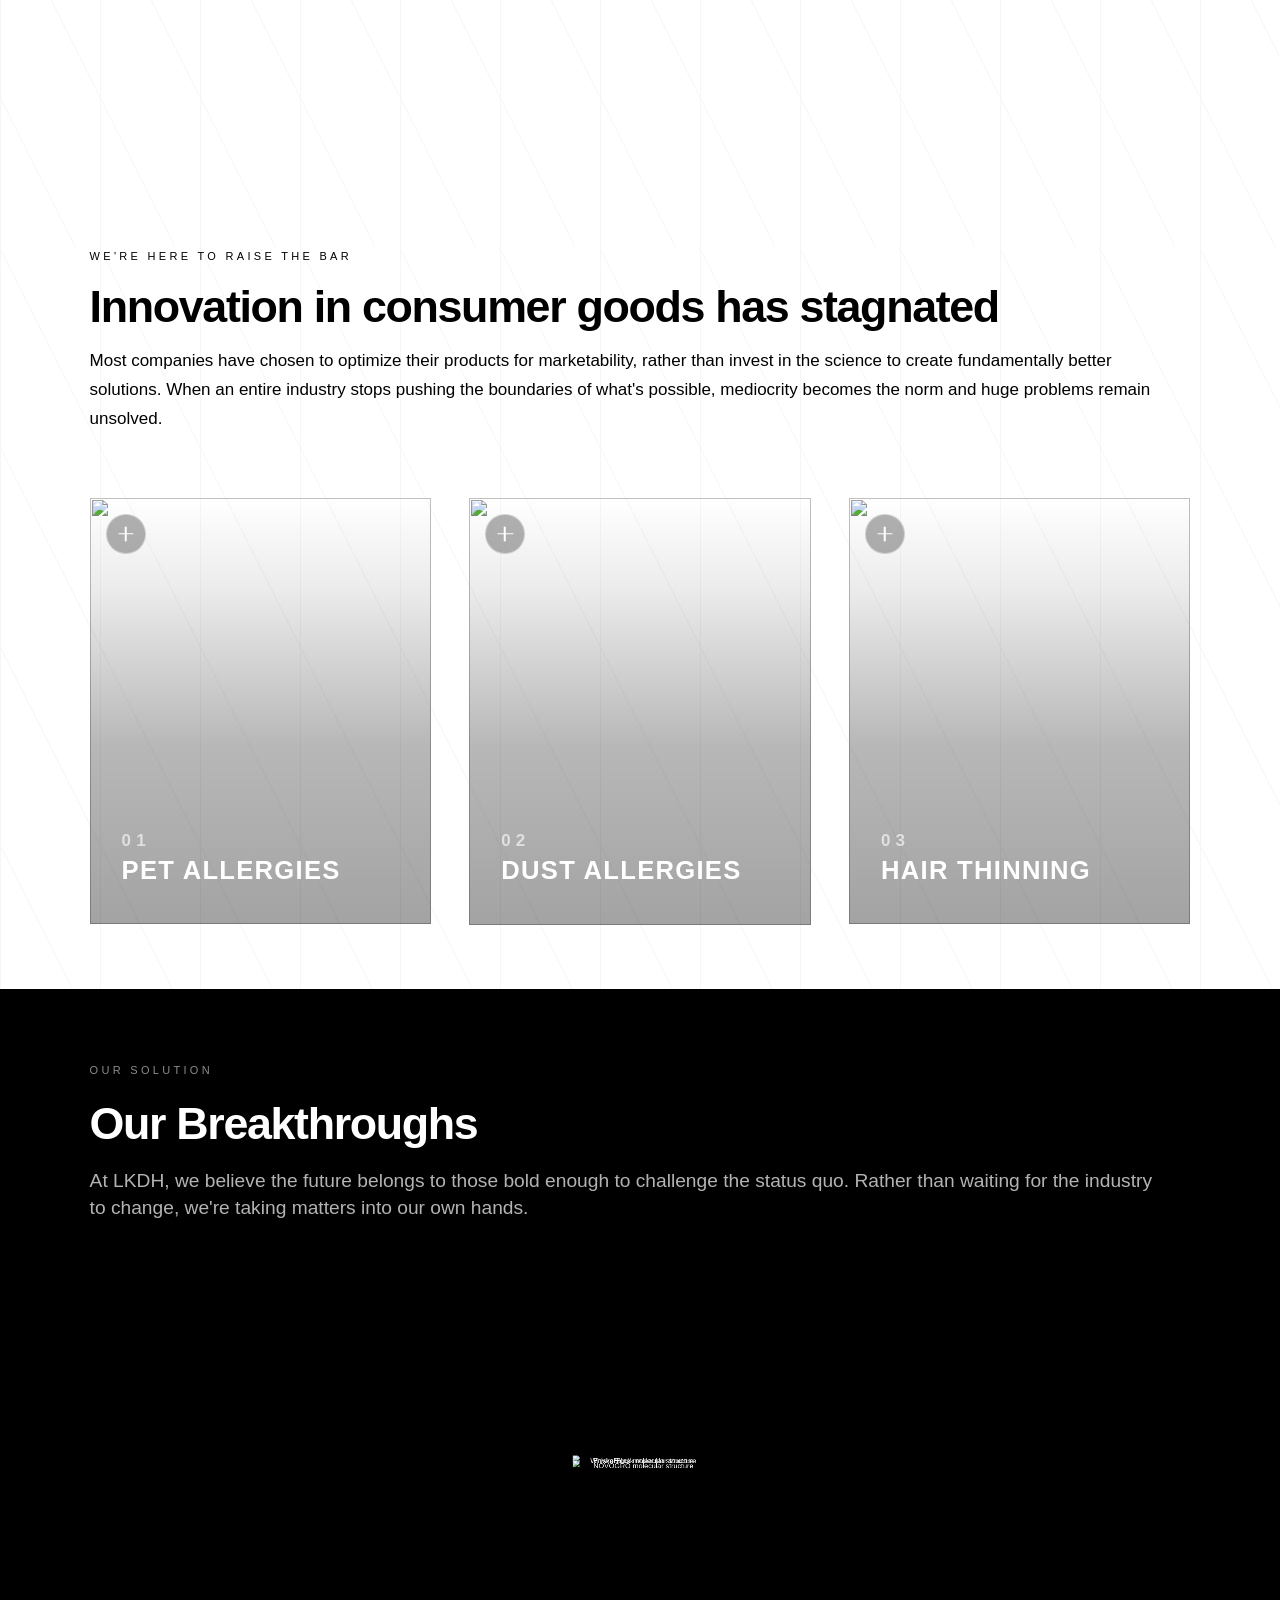
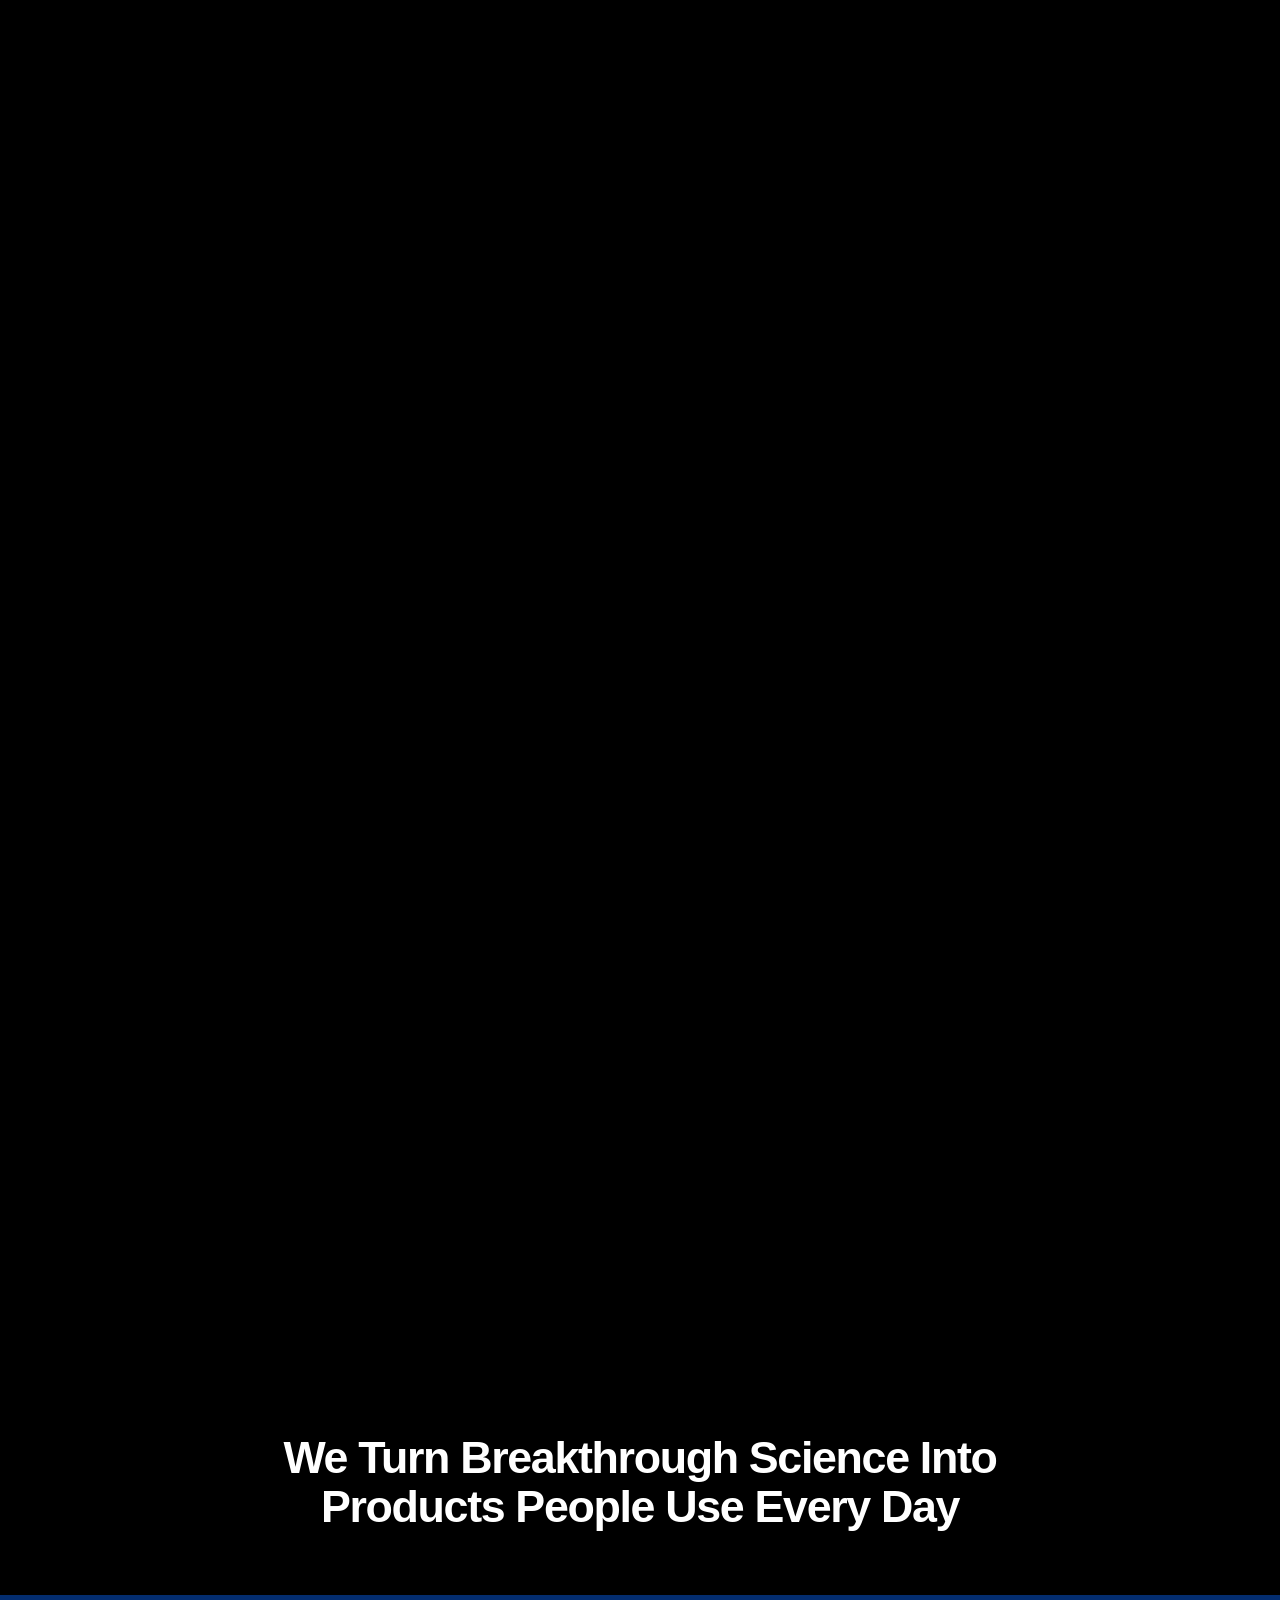
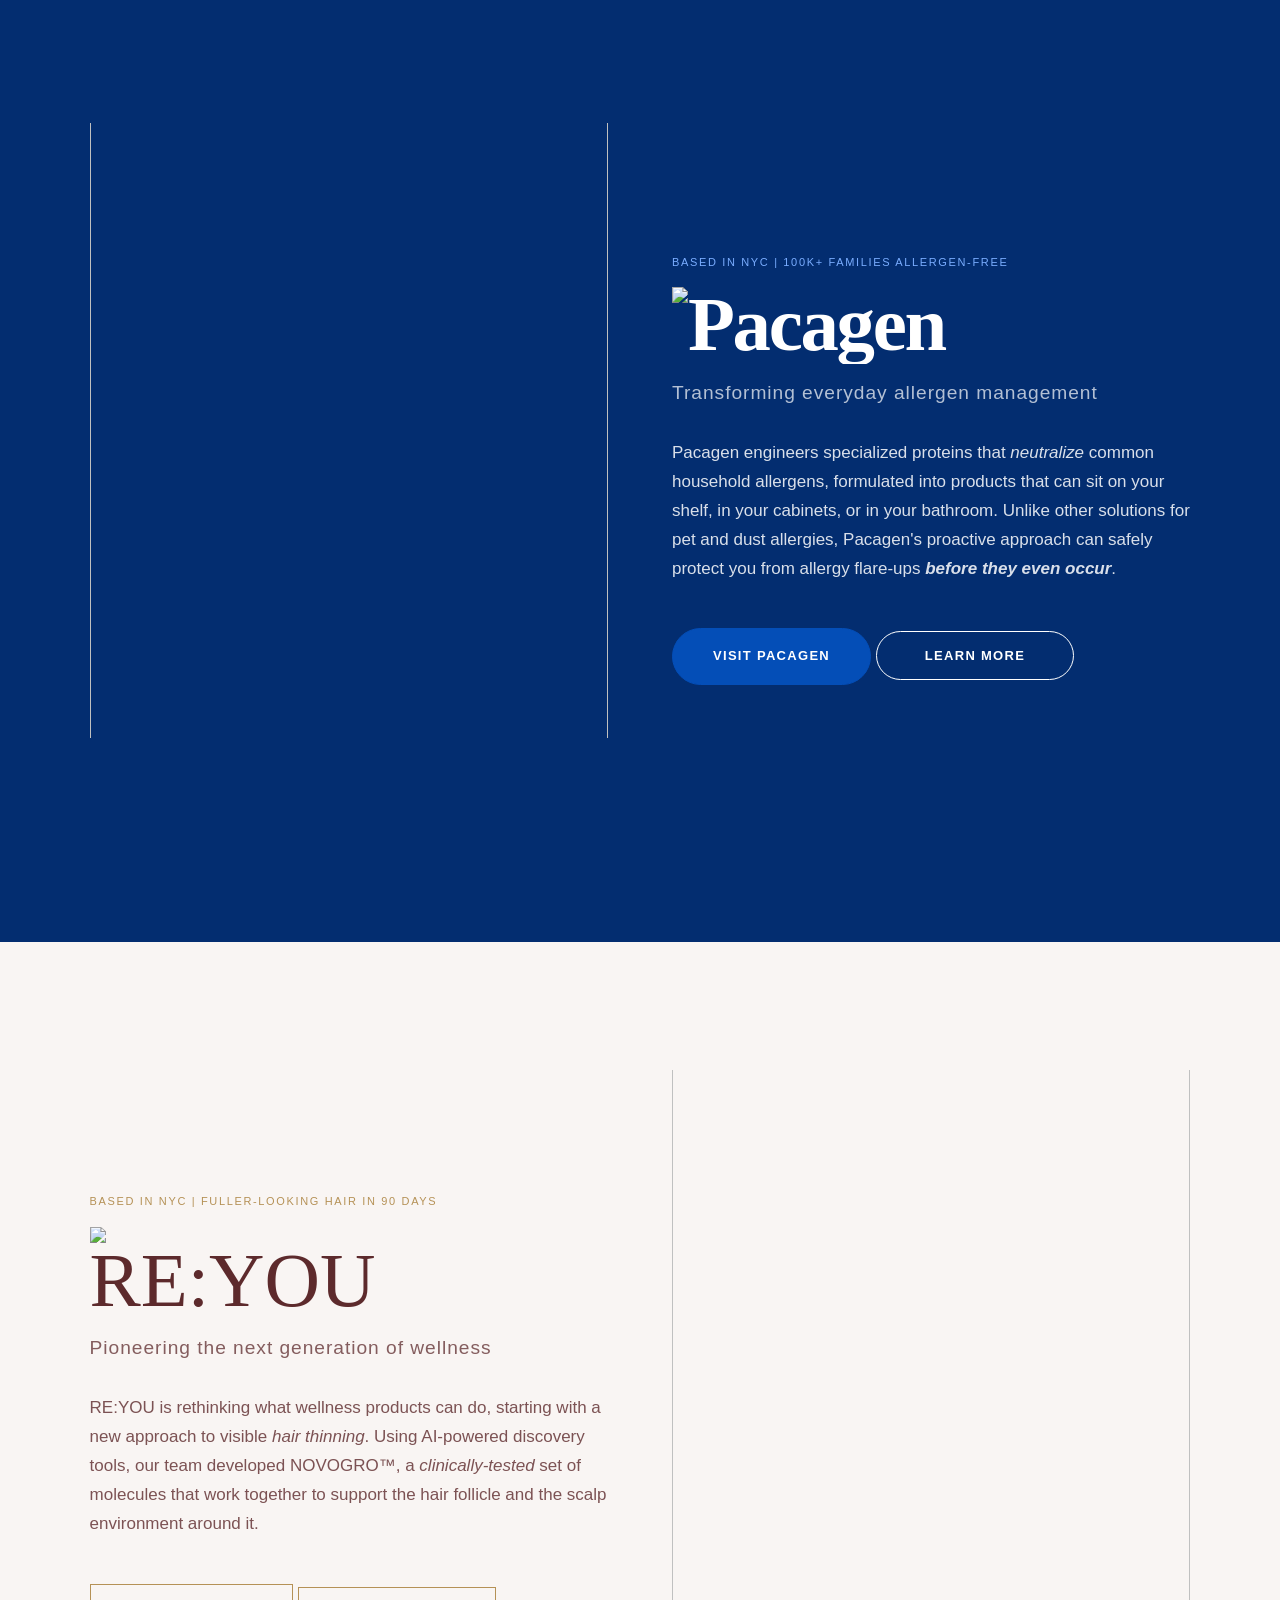
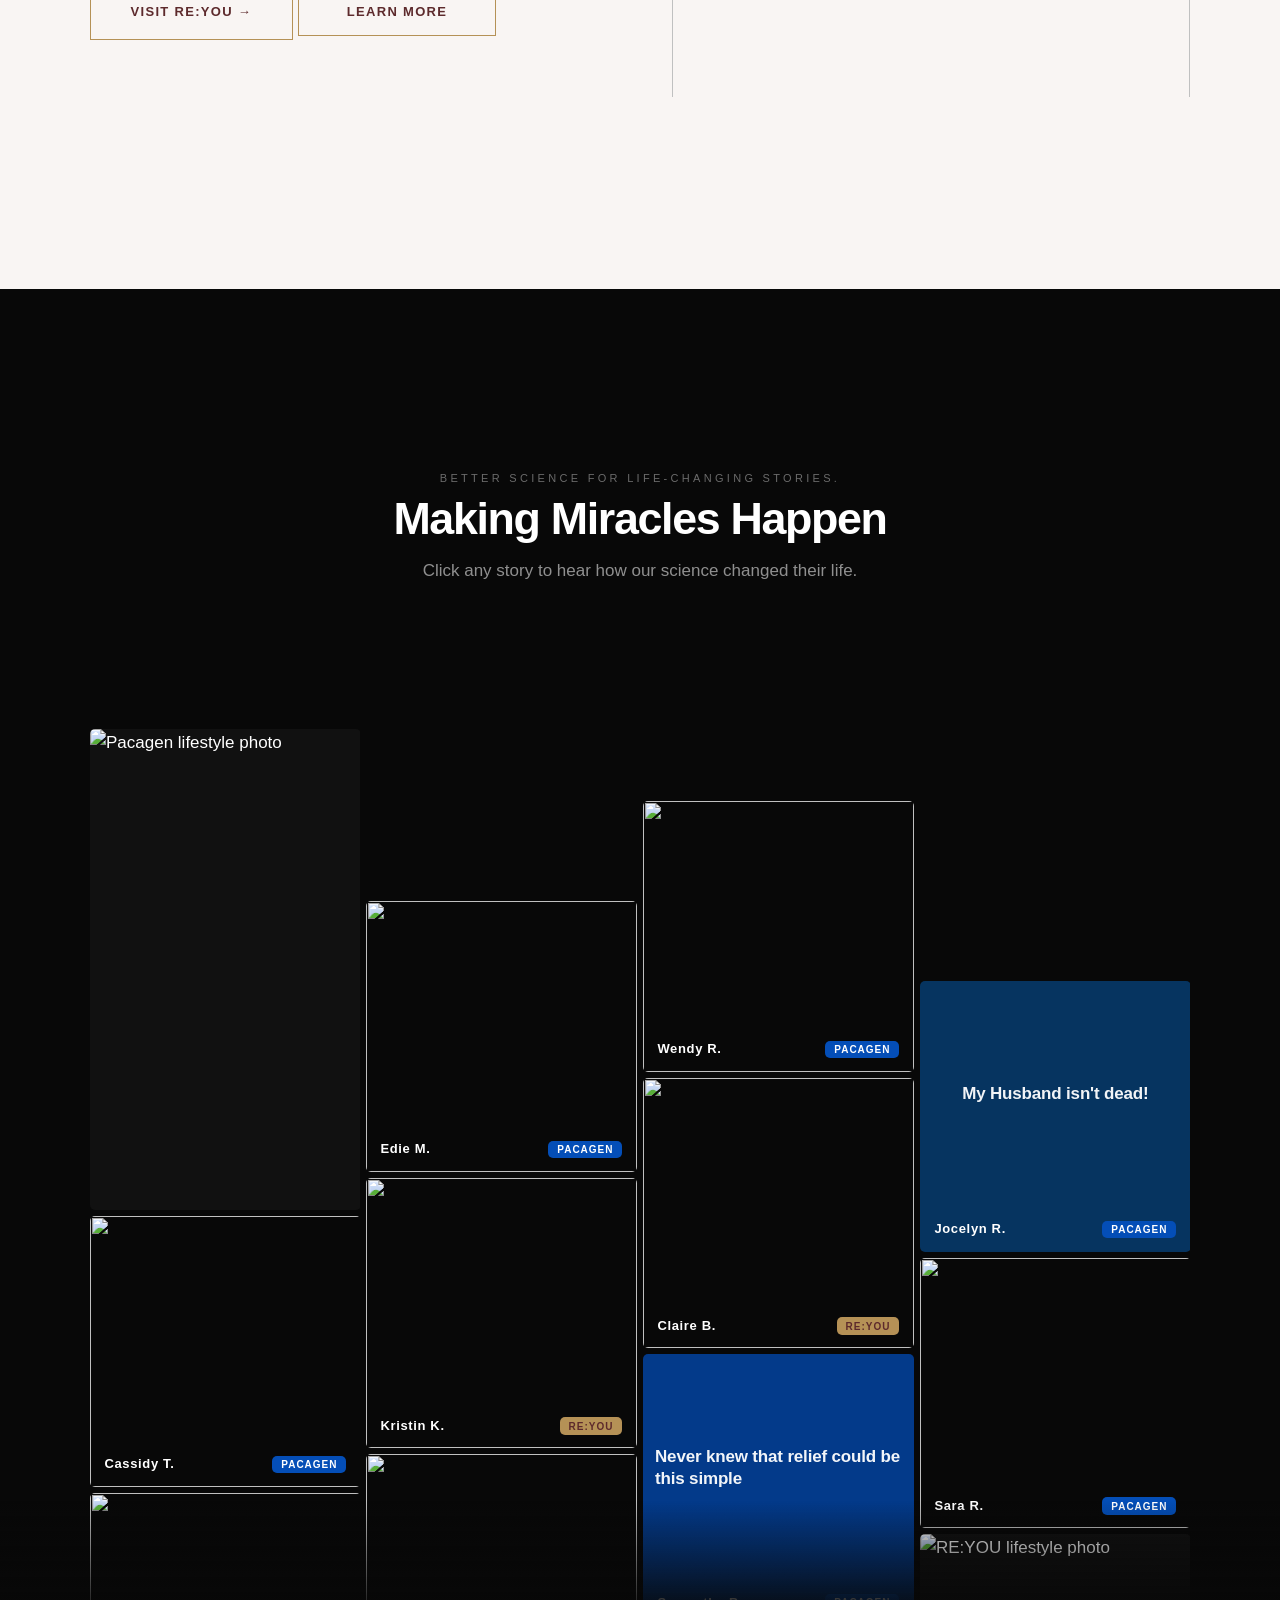
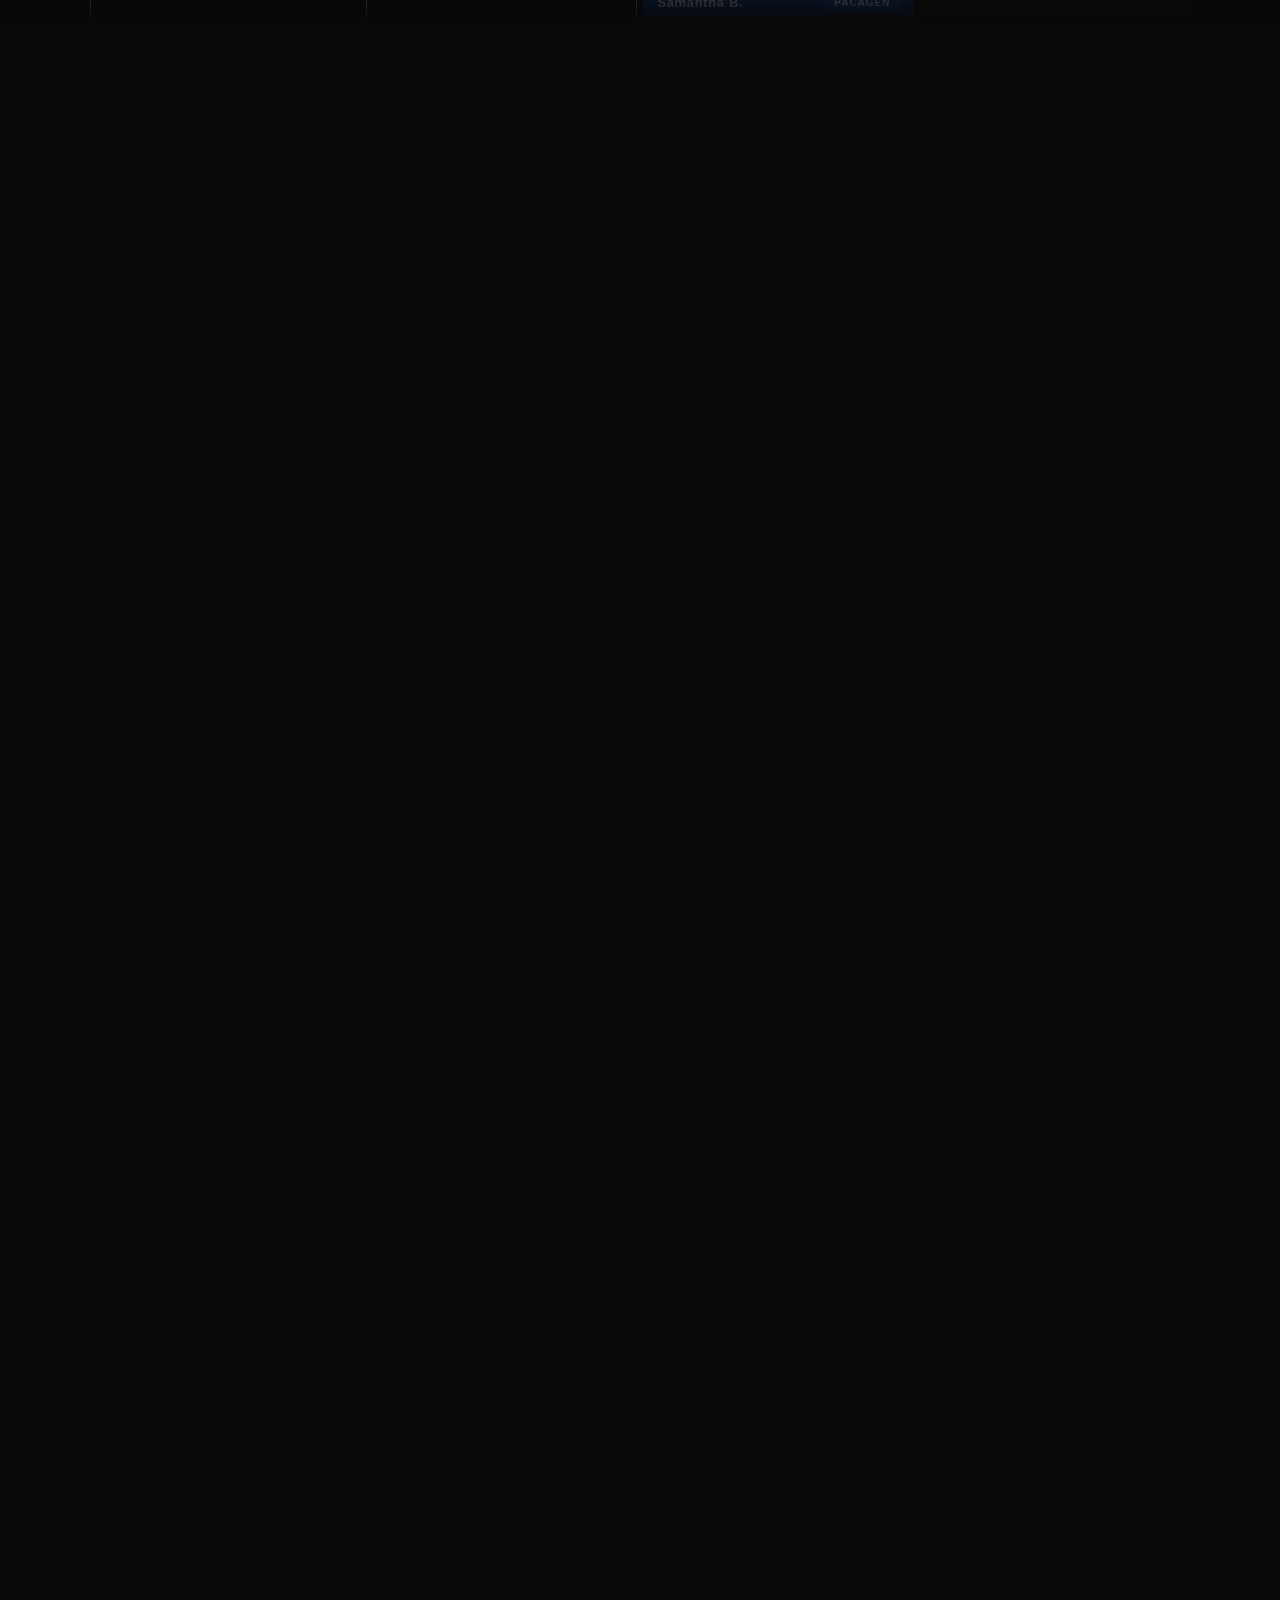
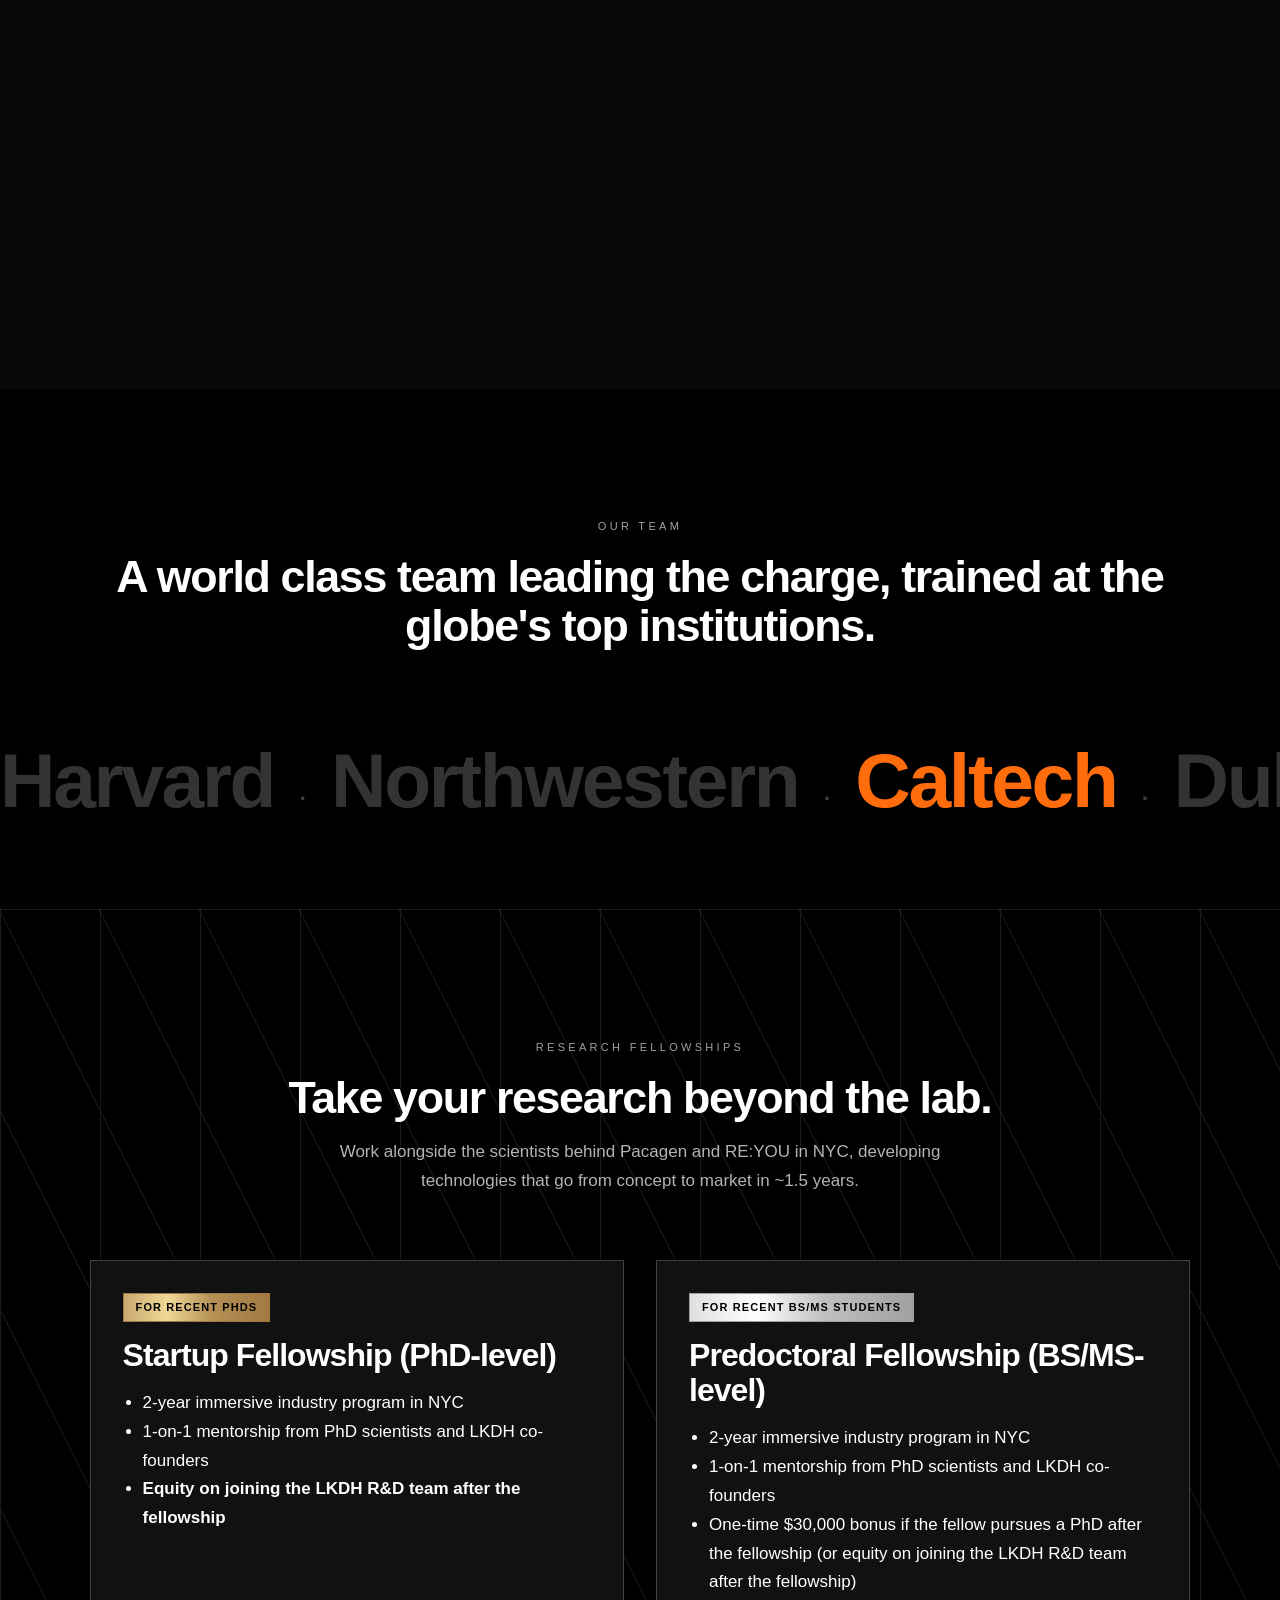
==== commit 6a060c0e: "Update index.html" ====
--- a/index.html
+++ b/index.html
@@ -469,7 +469,7 @@
             Let's build something magical.
           </h2>
           <p class="contact-detail">
-            Our team is growing! We are actively hiring for full-time roles in marketing, product development, operations, and R&D. If you're interested in joining our team, please reach out using the form.
+            Our team is growing! We are actively hiring for full-time roles in marketing, product development, operations, and R&D. If you're interested in joining our team, please reach out using the form or email us at <a href="mailto:contact@lkdhinnovations.com">contact@lkdhinnovations.com</a>.
           </p>
           <p class="contact-detail">Are you a scientist? See our <a href="#fellowships">research fellowship programs</a> and please apply using the form.</p>
         </div>
